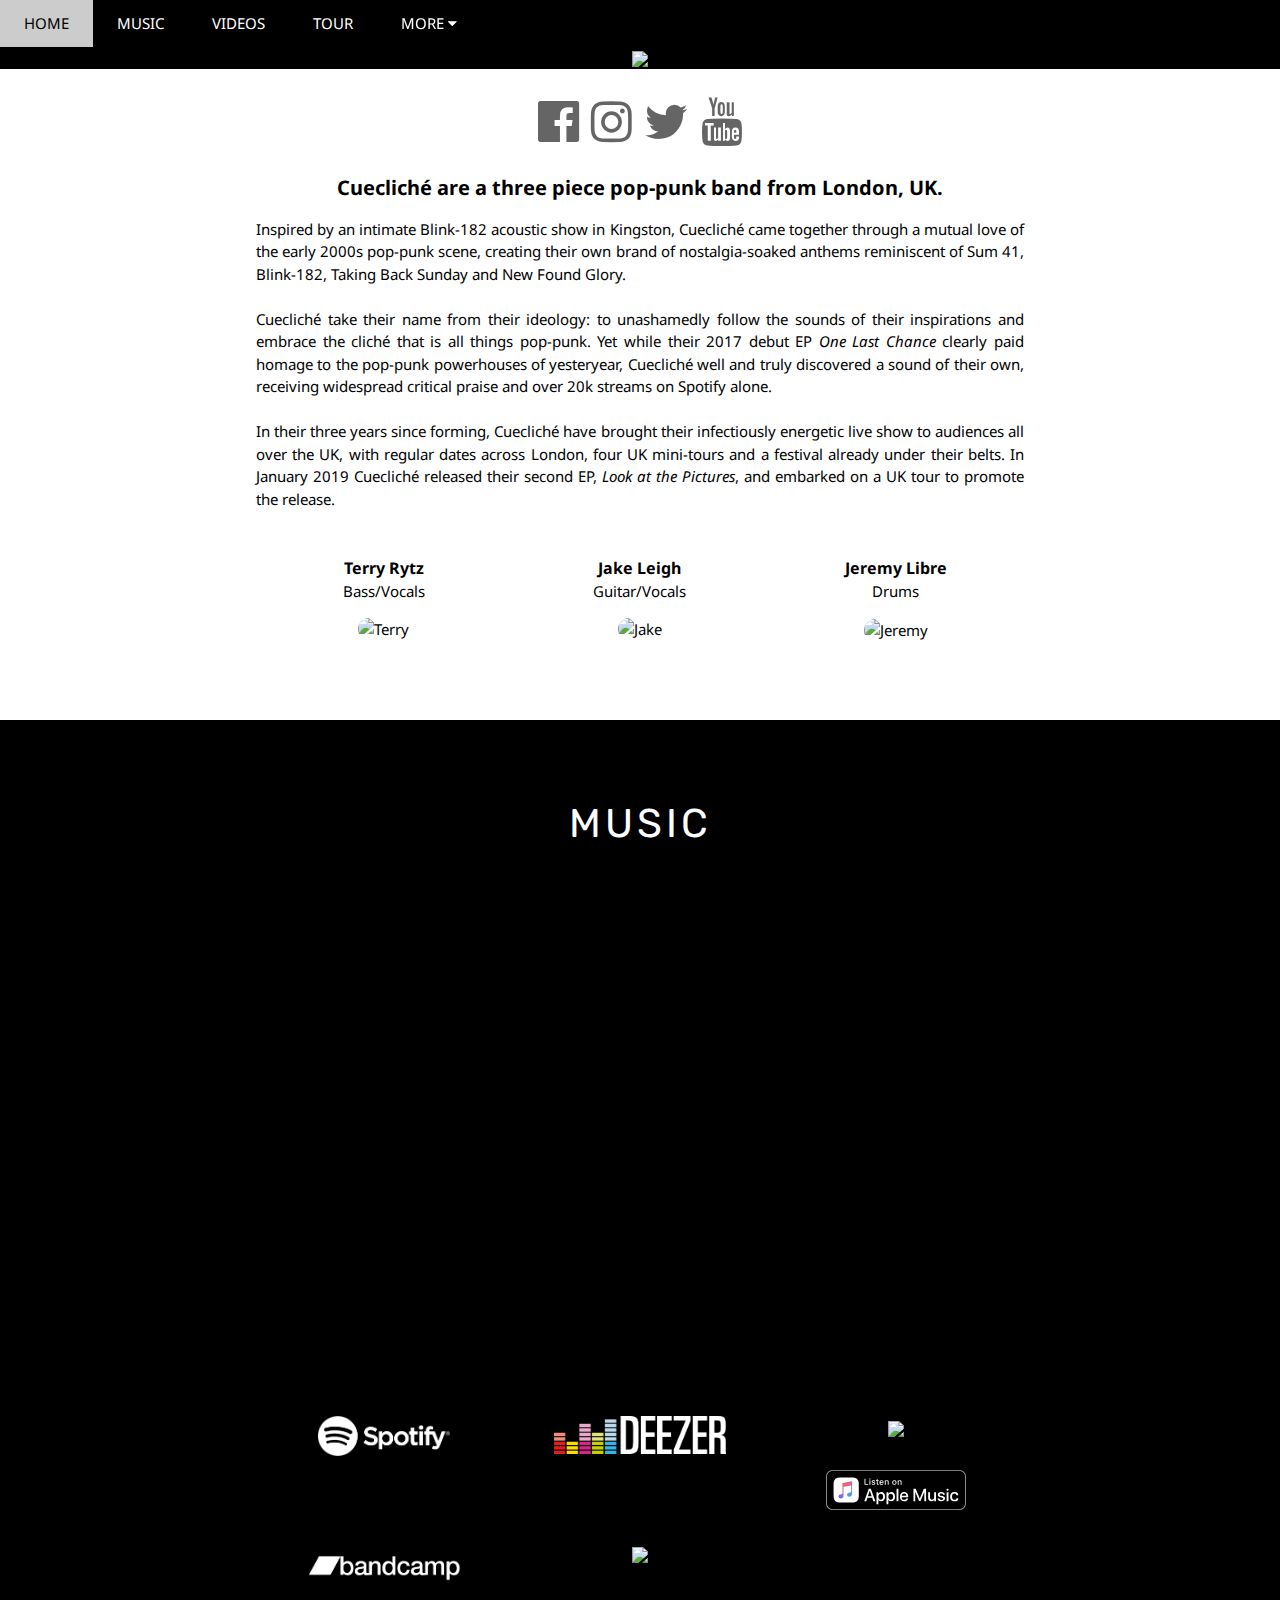
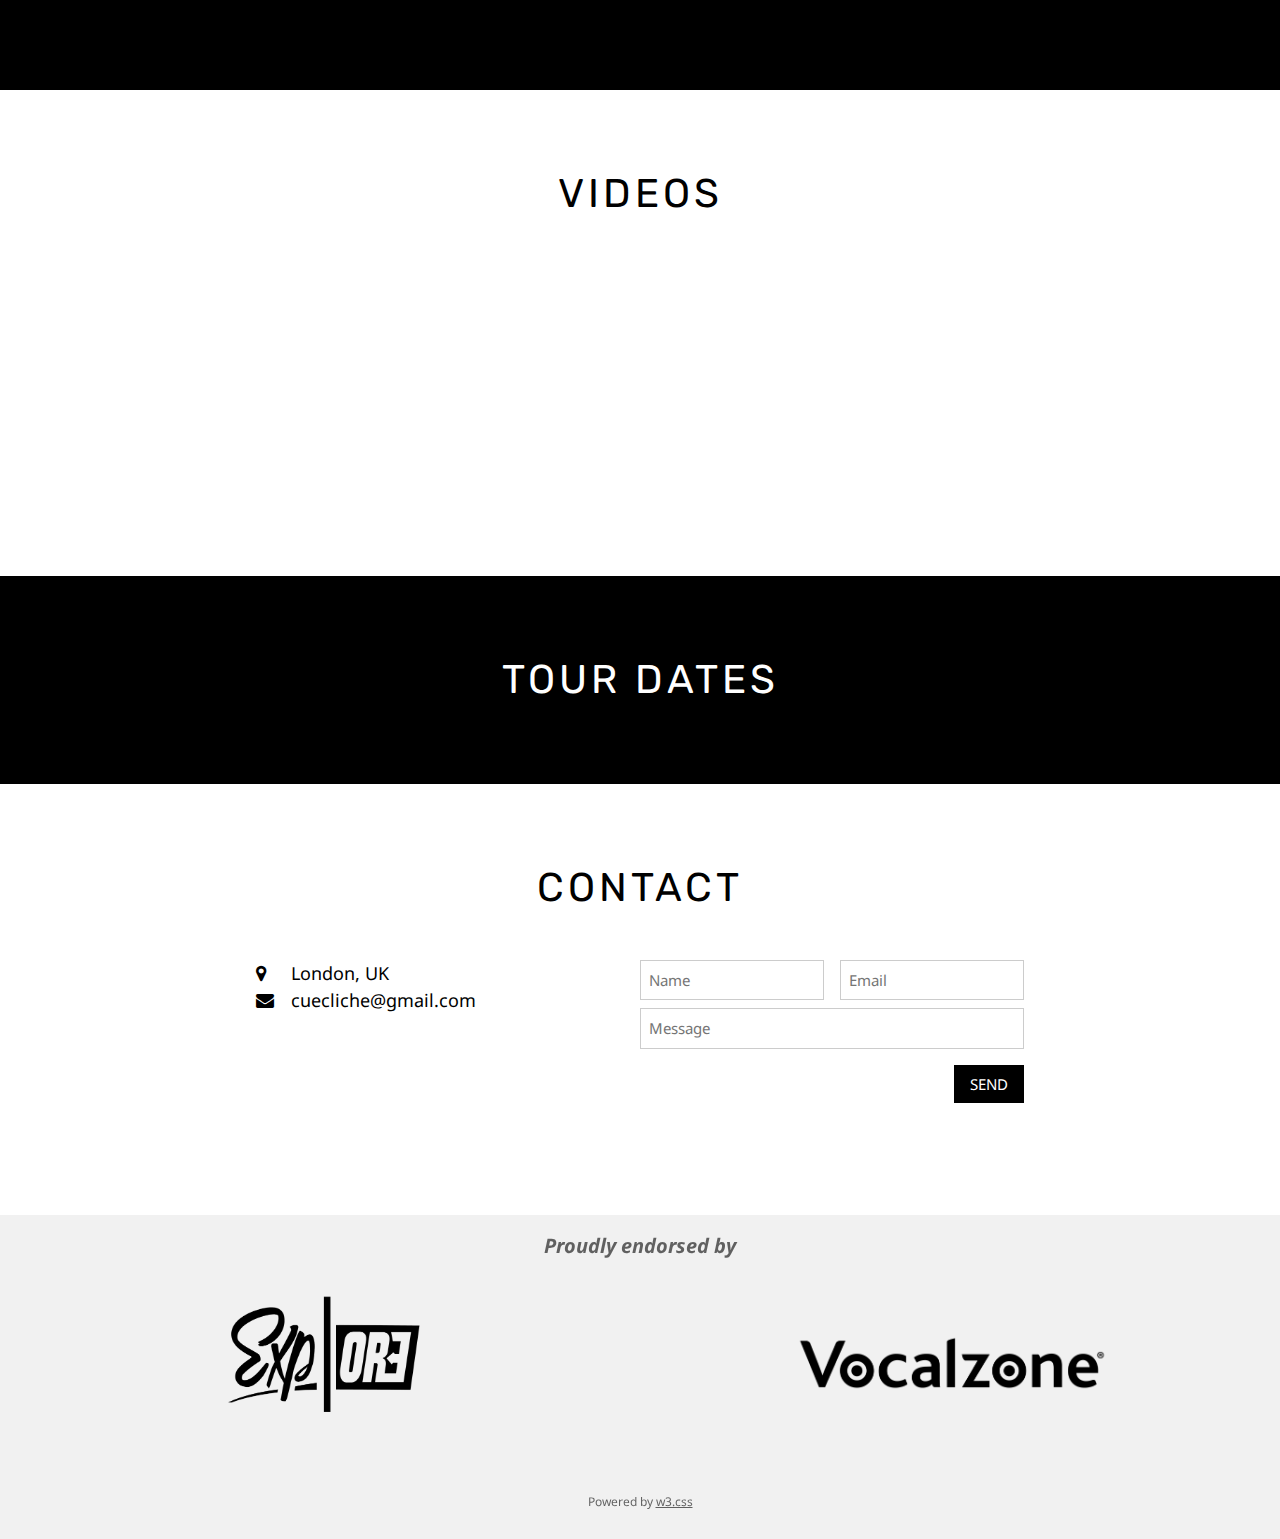
==== index.html @ feea6cf9 "Add files via upload" ====
<!DOCTYPE html>
<html lang="en">
<title>Cuecliché - Home</title>
<meta charset="UTF-8">
<meta name="viewport" content="width=device-width, initial-scale=1">
<link rel="stylesheet" href="cc3.css">
<link href="https://fonts.googleapis.com/css?family=Pacifico&display=swap" rel="stylesheet">
<link href="https://fonts.googleapis.com/css?family=Noto+Sans&display=swap" rel="stylesheet">
<link rel="stylesheet" href="https://cdnjs.cloudflare.com/ajax/libs/font-awesome/4.7.0/css/font-awesome.min.css">
<link href="https://fonts.googleapis.com/css?family=Arimo|Rubik&display=swap" rel="stylesheet">
<style>
body {font-family: "Noto Sans", sans-serif}
h2 {font-family: "Rubik", sans-serif; font-size: 40px}
.mySlides {display: none}
</style>
<body>

<!-- Navbar -->
<div class="w3-top">
  <div class="w3-bar w3-black w3-card">
    <a class="w3-bar-item w3-button w3-padding-large w3-hide-medium w3-hide-large w3-right" href="javascript:void(0)" onclick="myFunction()" title="Toggle Navigation Menu"><i class="fa fa-bars"></i></a>
    <a href="#" class="w3-bar-item w3-button w3-padding-large">HOME</a>
    <a href="#music" class="w3-bar-item w3-button w3-padding-large w3-hide-small">MUSIC</a>
    <a href="#videos" class="w3-bar-item w3-button w3-padding-large w3-hide-small">VIDEOS</a>
        <a href="#tour" class="w3-bar-item w3-button w3-padding-large w3-hide-small">TOUR</a>
    <div class="w3-dropdown-hover w3-hide-small">
      <button class="w3-padding-large w3-button" title="More">MORE <i class="fa fa-caret-down"></i></button>
      <div class="w3-dropdown-content w3-bar-block w3-card-4">
        <a href="https://cueclichemerchandise.bigcartel.com/" class="w3-bar-item w3-button" target="_blank">MERCH</a>
        <a href="#contact" class="w3-bar-item w3-button">CONTACT</a>
        <a href="#" class="w3-bar-item w3-button">EPK (COMING SOON)</a>
      </div>
    </div>
    <!--<a href="javascript:void(0)" class="w3-padding-large w3-hover-red w3-hide-small w3-right"><i class="fa fa-search"></i></a>-->

  </div>
</div>

<!-- Navbar on small screens (remove the onclick attribute if you want the navbar to always show on top of the content when clicking on the links) -->
<div id="navDemo" class="w3-bar-block w3-black w3-hide w3-hide-large w3-hide-medium w3-top" style="margin-top:46px">
  <a href="#music" class="w3-bar-item w3-button w3-padding-large" onclick="myFunction()">MUSIC</a>
  <a href="#videos" class="w3-bar-item w3-button w3-padding-large" onclick="myFunction()">VIDEOS</a>
    <a href="#tour" class="w3-bar-item w3-button w3-padding-large" onclick="myFunction()">TOUR</a>
  <a href="https://cueclichemerchandise.bigcartel.com/" class="w3-bar-item w3-button w3-padding-large" onclick="myFunction()" target="_blank">MERCH</a>
  <a href="#contact" class="w3-bar-item w3-button w3-padding-large" onclick="myFunction()">CONTACT</a>
  <a href="#contact" class="w3-bar-item w3-button w3-padding-large" onclick="myFunction()">EPK (COMING SOON)</a>
</div>

<!-- Page content -->
<div class="w3-content" style="max-width:2000px;margin-top:46px">

  <!-- Automatic Slideshow Images -->
  <div class="mySlides w3-display-container w3-center w3-black">
    <img src="img/6_resize.jpg" style="width:80%">
    <div class="w3-display-bottommiddle w3-container w3-text-white w3-padding-32">
      <img src="img/full-logo.png">
    </div>
  </div>
  <div class="mySlides w3-display-container w3-center w3-black">
    <img src="img/71.jpg" style="width:80%">
    <div class="w3-display-bottommiddle w3-container w3-text-white w3-padding-32">
      <img src="img/full-logo.png">
    </div>
  </div>
  <div class="mySlides w3-display-container w3-center w3-black">
    <img src="img/61.jpg" style="width:80%">
    <div class="w3-display-bottommiddle w3-container w3-text-white w3-padding-32">
      <img src="img/full-logo.png">
    </div>
  </div>
  <div class="mySlides w3-display-container w3-center w3-black">
    <img src="img/62.jpg" style="width:80%">
    <div class="w3-display-bottommiddle w3-container w3-text-white w3-padding-32">
      <img src="img/full-logo.png">
    </div>
  </div>
  <div class="mySlides w3-display-container w3-center w3-black">
    <img src="img/57.jpg" style="width:80%">
    <div class="w3-display-bottommiddle w3-container w3-text-white w3-padding-32">
      <img src="img/full-logo.png">
    </div>
    </div>
  <div class="mySlides w3-display-container w3-center w3-black">
    <img src="img/73_resize.jpg" style="width:80%">
    <div class="w3-display-bottommiddle w3-container w3-text-white w3-padding-32">
      <img src="img/full-logo.png">
    </div>


  </div>

  <div class="w3-container w3-padding-16 w3-center w3-opacity w3-xxxlarge">
  <a href="https://www.facebook.com/cueclicheband" target="_blank"><i class="fa fa-facebook-official w3-hover-opacity"></i></a>
  <a href="https://www.instagram.com/cuecliche" target="_blank"><i class="fa fa-instagram w3-hover-opacity"></i></a>
  <a href="https://www.twitter.com/cuecliche" target="_blank"><i class="fa fa-twitter w3-hover-opacity"></i></a>
  <a href="https://www.youtube.com/channel/UCYWS8waaoY0kStsNwc_VDyw" target="_blank"><i class="fa fa-youtube w3-hover-opacity"></i></a>
  </div>


  <!-- The Band Section -->
  <div class="w3-container w3-content w3-center" style="max-width:800px" id="band">

    <strong class="w3-center" style="font-size: 20px">Cuecliché are a three piece pop-punk band from London, UK.</strong><br>
    <p class="w3-justify">Inspired by an intimate Blink-182 acoustic show in Kingston, Cuecliché came together through a mutual love of the early 2000s pop-punk scene, creating their own brand of nostalgia-soaked anthems reminiscent of Sum 41, Blink-182, Taking Back Sunday and New Found Glory.<br><br>
Cuecliché take their name from their ideology: to unashamedly follow the sounds of their inspirations and embrace the cliché that is all things pop-punk. Yet while their 2017 debut EP <i>One Last Chance</i> clearly paid homage to the pop-punk powerhouses of yesteryear, Cuecliché well and truly discovered a sound of their own, receiving widespread critical praise and over 20k streams on Spotify alone.<br><br>
In their three years since forming, Cuecliché have brought their infectiously energetic live show to audiences all over the UK, with regular dates across London, four UK mini-tours and a festival already under their belts.
In January 2019 Cuecliché released their second EP, <i>Look at the Pictures</i>, and embarked on a UK tour to promote the release.</p>
    <div class="w3-row" style="padding-top:16px; padding-bottom:64px">
      <div class="w3-third">
        <p><strong style="font-size: 16px">Terry Rytz</strong><br>Bass/Vocals</p>
        <img src="img/terry.jpg" class="w3-round-xxlarge w3-margin-bottom" alt="Terry" style="width:60%">
      </div>
      <div class="w3-third">
        <p><strong style="font-size: 16px">Jake Leigh</strong><br>Guitar/Vocals</p>
        <img src="img/jake.jpg" class="w3-round-xxlarge w3-margin-bottom" alt="Jake" style="width:60%">
      </div>
      <div class="w3-third">
        <p><strong style="font-size: 16px">Jeremy Libre<br></strong>Drums</p>
        <img src="img/jeremy.jpg" class="w3-round-xxlarge" alt="Jeremy" style="width:60%">
      </div>
    </div>
  </div>

  <!-- Music Section -->
  <div class="w3-black" id="music">
    <div class="w3-container w3-content w3-padding-64 w3-center" style="max-width:800px">
      <h2 class="w3-wide">MUSIC</h2>
      <div class="w3-padding-32">
        <iframe width="100%" height="450" scrolling="no" frameborder="no" allow="autoplay" src="https://w.soundcloud.com/player/?url=https%3A//api.soundcloud.com/users/275126935&color=%232f2d2d&auto_play=false&hide_related=false&show_comments=true&show_user=true&show_reposts=false&show_teaser=true"></iframe>
      </div>

      <div class="w3-row w3-padding-16">

      <div class="w3-third w3-padding-16">
    <i class="w3-hover-opacity">
      <a href="https://open.spotify.com/artist/26hKQfHV0bWL7miLkU6A5g?si=lZvlH_gGTeqmmYnHn6xZvw" target="_blank">
        <img src="img/Spotify_Logo_CMYK_White.png" style="height:40px"></a></i>
      </div>
        <div class="w3-third w3-padding-16">
      <i class="w3-hover-opacity">
        <a href="https://www.deezer.com/en/artist/12102560?utm_source=deezer&utm_content=artist-12102560&utm_term=1516366382_1493911754&utm_medium=web" target="_blank">
          <img src="img/DZ_Logo_CMYK_W.png" style="height:38px"></a></i>
        </div>
        <div class="w3-third w3-padding-16">
      <i class="w3-hover-opacity">
        <a href="https://tidal.com/browse/artist/8593951" target="_blank"><img src="img/tidal3.png" style="height:40px"></a></i>
        </div>
        <div class="w3-third w3-padding-16">
      <i class="w3-hover-opacity">
        <a href="https://itunes.apple.com/gb/artist/cuecliche/1214516923" target="_blank"><img src="img/US-UK_Apple_Music_Badge_RGB.svg" style="height:40px"></a></i>
        </div>
        <div class="w3-third w3-padding-16">
      <i class="w3-hover-opacity">
        <a href="https://cuecliche.bandcamp.com/" target="_blank"><img src="img/bandcamp-logotype-light-512.png" style="height:52px"></a></i>
        </div>
        <div class="w3-third w3-padding-16">
      <i class="w3-hover-opacity">
        <a href="https://www.amazon.com/Look-at-Pictures-Cuecliche/dp/B07KDHFSZR/" target="_blank"><img src="img/Amazon_Music_W.png" style="height:40px"></a></i>
        </div>

      </div>
  </div>
</div>

  <!-- Videos Section -->
  <div class="w3-white" id="videos">
    <div class="w3-container w3-content w3-padding-32 w3-center" style="max-width:800px">
      <h2 class="w3-wide w3-padding-32">VIDEOS</h2>
      <div class="w3-row" style="padding-bottom: 32px">
        <div class="w3-half">
      <iframe width="290" height="240" src="https://www.youtube.com/embed/q0HM8zO4nIw?start=10" frameborder="0" allow="accelerometer; autoplay; encrypted-media; gyroscope; picture-in-picture" allowfullscreen></iframe>
        </div>
        <div class="w3-half">
      <iframe width="290" height="240" src="https://www.youtube.com/embed/cT6Wt5C4hUc?start=10" frameborder="0" allow="accelerometer; autoplay; encrypted-media; gyroscope; picture-in-picture" allowfullscreen></iframe>
        </div>
      </div>
  </div>
</div>

  <!-- Tour Section -->
  <div class="w3-black" id="tour">
    <div class="w3-container w3-content w3-padding-32" style="max-width:800px">
      <h2 class="w3-wide w3-center w3-padding-32">TOUR DATES</h2>
      <script charset="utf-8" src="https://widget.bandsintown.com/main.min.js"></script><a class="bit-widget-initializer" data-artist-name="cuecliche" data-display-local-dates="false" data-display-past-dates="false" data-auto-style="false" data-text-color="#FFFFFF" data-link-color="#26908c" data-background-color="rgba(0,0,0,0)" data-display-limit="15" data-link-text-color="#d9d1d1" data-display-lineup="true" data-display-play-my-city="false" data-separator-color="rgba(124,124,124,0.25)"></a>
    </div>
  </div>


  <!-- The Contact Section -->
  <div class="w3-container w3-content w3-padding-64" style="max-width:800px" id="contact">
    <h2 class="w3-wide w3-center">CONTACT</h2>
    <div class="w3-row w3-padding-32">
      <div class="w3-col m6 w3-large w3-margin-bottom">
        <i class="fa fa-map-marker" style="width:30px"></i> London, UK<br>
        <i class="fa fa-envelope" style="width:30px"> </i> cuecliche@gmail.com<br>
      </div>
      <div class="w3-col m6">
        <form method="POST" action="https://formspree.io/cuecliche@gmail.com" />
          <div class="w3-row-padding" style="margin:0 -16px 8px -16px">
            <div class="w3-half">
              <input class="w3-input w3-border" type="text" placeholder="Name" required name="Name">
            </div>
            <div class="w3-half">
              <input class="w3-input w3-border" type="text" placeholder="Email" required name="Email">
            </div>
          </div>
          <input class="w3-input w3-border" type="text" placeholder="Message" required name="Message">
          <button class="w3-button w3-black w3-section w3-right" type="submit">SEND</button>
        </form>
      </div>
    </div>
  </div>





<!-- End Page Content -->
</div>

<!-- Footer -->
<footer class="w3-container w3-padding-16 w3-center w3-light-grey w3-large">
  <strong class="w3-center w3-padding-16 w3-opacity" style="font-size:20px"><i>Proudly endorsed by</i></strong>
  <div class="w3-row w3-padding-32">
    <div class="w3-half">
      <a href="https://exploreapparel.net/team/" target="_blank"><img src="img/TRNSFORM_EXPLORE_LOGO.png" class="w3-margin-bottom w3-hover-opacity" alt="Explore Apparel" style="width:40%"></a>
    </div>
    <div class="w3-half">
      <a href="https://www.vocalzone.com/support_artist/cuecliche/" target="_blank"><img src="img/vocalzone.png" class="w3-margin-bottom w3-hover-opacity" alt="Vocalzone" style="width:55%"></a>
    </div>
  </div>

  <p class="w3-small w3-opacity">Powered by <a href="https://www.w3schools.com/w3css/default.asp" target="_blank">w3.css</a></p>
</footer>

<script>
// Automatic Slideshow
var myIndex = 0;
carousel();

function carousel() {
  var i;
  var x = document.getElementsByClassName("mySlides");
  for (i = 0; i < x.length; i++) {
    x[i].style.display = "none";
  }
  myIndex++;
  if (myIndex > x.length) {myIndex = 1}
  x[myIndex-1].style.display = "block";
  setTimeout(carousel, 10000);
}

// Used to toggle the menu on small screens when clicking on the menu button
function myFunction() {
  var x = document.getElementById("navDemo");
  if (x.className.indexOf("w3-show") == -1) {
    x.className += " w3-show";
  } else {
    x.className = x.className.replace(" w3-show", "");
  }
}

// When the user clicks anywhere outside of the modal, close it
var modal = document.getElementById('ticketModal');
window.onclick = function(event) {
  if (event.target == modal) {
    modal.style.display = "none";
  }
}
</script>

</body>
</html>
---- cc3.css ----
/* Based on W3.CSS 4.13 June 2019 by Jan Egil and Borge Refsnes */
html{box-sizing:border-box}*,*:before,*:after{box-sizing:inherit}
/* Extract from normalize.css by Nicolas Gallagher and Jonathan Neal git.io/normalize */
html{-ms-text-size-adjust:100%;-webkit-text-size-adjust:100%}body{margin:0}
article,aside,details,figcaption,figure,footer,header,main,menu,nav,section{display:block}summary{display:list-item}
audio,canvas,progress,video{display:inline-block}progress{vertical-align:baseline}
audio:not([controls]){display:none;height:0}[hidden],template{display:none}
a{background-color:transparent}a:active,a:hover{outline-width:0}
abbr[title]{border-bottom:none;text-decoration:underline;text-decoration:underline dotted}
b,strong{font-weight:bolder}dfn{font-style:italic}mark{background:#ff0;color:#000}
small{font-size:80%}sub,sup{font-size:75%;line-height:0;position:relative;vertical-align:baseline}
sub{bottom:-0.25em}sup{top:-0.5em}figure{margin:1em 40px}img{border-style:none}
code,kbd,pre,samp{font-family:monospace,monospace;font-size:1em}hr{box-sizing:content-box;height:0;overflow:visible}
button,input,select,textarea,optgroup{font:inherit;margin:0}optgroup{font-weight:bold}
button,input{overflow:visible}button,select{text-transform:none}
button,[type=button],[type=reset],[type=submit]{-webkit-appearance:button}
button::-moz-focus-inner,[type=button]::-moz-focus-inner,[type=reset]::-moz-focus-inner,[type=submit]::-moz-focus-inner{border-style:none;padding:0}
button:-moz-focusring,[type=button]:-moz-focusring,[type=reset]:-moz-focusring,[type=submit]:-moz-focusring{outline:1px dotted ButtonText}
fieldset{border:1px solid #c0c0c0;margin:0 2px;padding:.35em .625em .75em}
legend{color:inherit;display:table;max-width:100%;padding:0;white-space:normal}textarea{overflow:auto}
[type=checkbox],[type=radio]{padding:0}
[type=number]::-webkit-inner-spin-button,[type=number]::-webkit-outer-spin-button{height:auto}
[type=search]{-webkit-appearance:textfield;outline-offset:-2px}
[type=search]::-webkit-search-decoration{-webkit-appearance:none}
::-webkit-file-upload-button{-webkit-appearance:button;font:inherit}
/* End extract */
html,body{font-family:Verdana,sans-serif;font-size:15px;line-height:1.5}html{overflow-x:hidden}
h1{font-size:36px}h2{font-size:30px}h3{font-size:24px}h4{font-size:20px}h5{font-size:18px}h6{font-size:16px}.w3-serif{font-family:serif}
h1,h2,h3,h4,h5,h6{font-weight:400;margin:10px 0}.w3-wide{letter-spacing:4px}
hr{border:0;border-top:1px solid #eee;margin:20px 0}
.w3-image{max-width:100%;height:auto}img{vertical-align:middle}a{color:inherit}
.w3-table,.w3-table-all{border-collapse:collapse;border-spacing:0;width:100%;display:table}.w3-table-all{border:1px solid #ccc}
.w3-bordered tr,.w3-table-all tr{border-bottom:1px solid #ddd}.w3-striped tbody tr:nth-child(even){background-color:#f1f1f1}
.w3-table-all tr:nth-child(odd){background-color:#fff}.w3-table-all tr:nth-child(even){background-color:#f1f1f1}
.w3-hoverable tbody tr:hover,.w3-ul.w3-hoverable li:hover{background-color:#ccc}.w3-centered tr th,.w3-centered tr td{text-align:center}
.w3-table td,.w3-table th,.w3-table-all td,.w3-table-all th{padding:8px 8px;display:table-cell;text-align:left;vertical-align:top}
.w3-table th:first-child,.w3-table td:first-child,.w3-table-all th:first-child,.w3-table-all td:first-child{padding-left:16px}
.w3-btn,.w3-button{border:none;display:inline-block;padding:8px 16px;vertical-align:middle;overflow:hidden;text-decoration:none;color:inherit;background-color:inherit;text-align:center;cursor:pointer;white-space:nowrap}
.w3-btn:hover{box-shadow:0 8px 16px 0 rgba(0,0,0,0.2),0 6px 20px 0 rgba(0,0,0,0.19)}
.w3-btn,.w3-button{-webkit-touch-callout:none;-webkit-user-select:none;-khtml-user-select:none;-moz-user-select:none;-ms-user-select:none;user-select:none}
.w3-disabled,.w3-btn:disabled,.w3-button:disabled{cursor:not-allowed;opacity:0.3}.w3-disabled *,:disabled *{pointer-events:none}
.w3-btn.w3-disabled:hover,.w3-btn:disabled:hover{box-shadow:none}
.w3-badge,.w3-tag{background-color:#000;color:#fff;display:inline-block;padding-left:8px;padding-right:8px;text-align:center}.w3-badge{border-radius:50%}
.w3-ul{list-style-type:none;padding:0;margin:0}.w3-ul li{padding:8px 16px;border-bottom:1px solid #ddd}.w3-ul li:last-child{border-bottom:none}
.w3-tooltip,.w3-display-container{position:relative}.w3-tooltip .w3-text{display:none}.w3-tooltip:hover .w3-text{display:inline-block}
.w3-ripple:active{opacity:0.5}.w3-ripple{transition:opacity 0s}
.w3-input{padding:8px;display:block;border:none;border-bottom:1px solid #ccc;width:100%}
.w3-select{padding:9px 0;width:100%;border:none;border-bottom:1px solid #ccc}
.w3-dropdown-click,.w3-dropdown-hover{position:relative;display:inline-block;cursor:pointer}
.w3-dropdown-hover:hover .w3-dropdown-content{display:block}
.w3-dropdown-hover:first-child,.w3-dropdown-click:hover{background-color:#ccc;color:#000}
.w3-dropdown-hover:hover > .w3-button:first-child,.w3-dropdown-click:hover > .w3-button:first-child{background-color:#ccc;color:#000}
.w3-dropdown-content{cursor:auto;color:#000;background-color:#fff;display:none;position:absolute;min-width:160px;margin:0;padding:0;z-index:1}
.w3-check,.w3-radio{width:24px;height:24px;position:relative;top:6px}
.w3-sidebar{height:100%;width:200px;background-color:#fff;position:fixed!important;z-index:1;overflow:auto}
.w3-bar-block .w3-dropdown-hover,.w3-bar-block .w3-dropdown-click{width:100%}
.w3-bar-block .w3-dropdown-hover .w3-dropdown-content,.w3-bar-block .w3-dropdown-click .w3-dropdown-content{min-width:100%}
.w3-bar-block .w3-dropdown-hover .w3-button,.w3-bar-block .w3-dropdown-click .w3-button{width:100%;text-align:left;padding:8px 16px}
.w3-main,#main{transition:margin-left .4s}
.w3-modal{z-index:3;display:none;padding-top:100px;position:fixed;left:0;top:0;width:100%;height:100%;overflow:auto;background-color:rgb(0,0,0);background-color:rgba(0,0,0,0.4)}
.w3-modal-content{margin:auto;background-color:#fff;position:relative;padding:0;outline:0;width:600px}
.w3-bar{width:100%;overflow:hidden}.w3-center .w3-bar{display:inline-block;width:auto}
.w3-bar .w3-bar-item{padding:8px 16px;float:left;width:auto;border:none;display:block;outline:0}
.w3-bar .w3-dropdown-hover,.w3-bar .w3-dropdown-click{position:static;float:left}
.w3-bar .w3-button{white-space:normal}
.w3-bar-block .w3-bar-item{width:100%;display:block;padding:8px 16px;text-align:left;border:none;white-space:normal;float:none;outline:0}
.w3-bar-block.w3-center .w3-bar-item{text-align:center}.w3-block{display:block;width:100%}
.w3-responsive{display:block;overflow-x:auto}
.w3-container:after,.w3-container:before,.w3-panel:after,.w3-panel:before,.w3-row:after,.w3-row:before,.w3-row-padding:after,.w3-row-padding:before,
.w3-cell-row:before,.w3-cell-row:after,.w3-clear:after,.w3-clear:before,.w3-bar:before,.w3-bar:after{content:"";display:table;clear:both}
.w3-col,.w3-half,.w3-third,.w3-twothird,.w3-threequarter,.w3-quarter,.w3-fifth{float:left;width:100%}
.w3-col.s1{width:8.33333%}.w3-col.s2{width:16.66666%}.w3-col.s3{width:24.99999%}.w3-col.s4{width:33.33333%}
.w3-col.s5{width:41.66666%}.w3-col.s6{width:49.99999%}.w3-col.s7{width:58.33333%}.w3-col.s8{width:66.66666%}
.w3-col.s9{width:74.99999%}.w3-col.s10{width:83.33333%}.w3-col.s11{width:91.66666%}.w3-col.s12{width:99.99999%}
@media (min-width:601px){.w3-col.m1{width:8.33333%}.w3-col.m2{width:16.66666%}.w3-col.m3,.w3-quarter{width:24.99999%}.w3-col.m4,.w3-third{width:33.33333%},.w3-fifth{width:19.9999%}
.w3-col.m5{width:41.66666%}.w3-col.m6,.w3-half{width:49.99999%}.w3-col.m7{width:58.33333%}.w3-col.m8,.w3-twothird{width:66.66666%}
.w3-col.m9,.w3-threequarter{width:74.99999%}.w3-col.m10{width:83.33333%}.w3-col.m11{width:91.66666%}.w3-col.m12{width:99.99999%}}
@media (min-width:993px){.w3-col.l1{width:8.33333%}.w3-col.l2{width:16.66666%}.w3-col.l3{width:24.99999%}.w3-col.l4{width:33.33333%}
.w3-col.l5{width:41.66666%}.w3-col.l6{width:49.99999%}.w3-col.l7{width:58.33333%}.w3-col.l8{width:66.66666%}
.w3-col.l9{width:74.99999%}.w3-col.l10{width:83.33333%}.w3-col.l11{width:91.66666%}.w3-col.l12{width:99.99999%}}
.w3-rest{overflow:hidden}.w3-stretch{margin-left:-16px;margin-right:-16px}
.w3-content,.w3-auto{margin-left:auto;margin-right:auto}.w3-content{max-width:980px}.w3-auto{max-width:1140px}
.w3-cell-row{display:table;width:100%}.w3-cell{display:table-cell}
.w3-cell-top{vertical-align:top}.w3-cell-middle{vertical-align:middle}.w3-cell-bottom{vertical-align:bottom}
.w3-hide{display:none!important}.w3-show-block,.w3-show{display:block!important}.w3-show-inline-block{display:inline-block!important}
@media (max-width:1205px){.w3-auto{max-width:95%}}
@media (max-width:600px){.w3-modal-content{margin:0 10px;width:auto!important}.w3-modal{padding-top:30px}
.w3-dropdown-hover.w3-mobile .w3-dropdown-content,.w3-dropdown-click.w3-mobile .w3-dropdown-content{position:relative}
.w3-hide-small{display:none!important}.w3-mobile{display:block;width:100%!important}.w3-bar-item.w3-mobile,.w3-dropdown-hover.w3-mobile,.w3-dropdown-click.w3-mobile{text-align:center}
.w3-dropdown-hover.w3-mobile,.w3-dropdown-hover.w3-mobile .w3-btn,.w3-dropdown-hover.w3-mobile .w3-button,.w3-dropdown-click.w3-mobile,.w3-dropdown-click.w3-mobile .w3-btn,.w3-dropdown-click.w3-mobile .w3-button{width:100%}}
@media (max-width:768px){.w3-modal-content{width:500px}.w3-modal{padding-top:50px}}
@media (min-width:993px){.w3-modal-content{width:900px}.w3-hide-large{display:none!important}.w3-sidebar.w3-collapse{display:block!important}}
@media (max-width:992px) and (min-width:601px){.w3-hide-medium{display:none!important}}
@media (max-width:992px){.w3-sidebar.w3-collapse{display:none}.w3-main{margin-left:0!important;margin-right:0!important}.w3-auto{max-width:100%}}
.w3-top,.w3-bottom{position:fixed;width:100%;z-index:1}.w3-top{top:0}.w3-bottom{bottom:0}
.w3-overlay{position:fixed;display:none;width:100%;height:100%;top:0;left:0;right:0;bottom:0;background-color:rgba(0,0,0,0.5);z-index:2}
.w3-display-topleft{position:absolute;left:0;top:0}.w3-display-topright{position:absolute;right:0;top:0}
.w3-display-bottomleft{position:absolute;left:0;bottom:0}.w3-display-bottomright{position:absolute;right:0;bottom:0}
.w3-display-middle{position:absolute;top:50%;left:50%;transform:translate(-50%,-50%);-ms-transform:translate(-50%,-50%)}
.w3-display-left{position:absolute;top:50%;left:0%;transform:translate(0%,-50%);-ms-transform:translate(-0%,-50%)}
.w3-display-right{position:absolute;top:50%;right:0%;transform:translate(0%,-50%);-ms-transform:translate(0%,-50%)}
.w3-display-topmiddle{position:absolute;left:50%;top:0;transform:translate(-50%,0%);-ms-transform:translate(-50%,0%)}
.w3-display-bottommiddle{position:absolute;left:50%;bottom:0;transform:translate(-50%,0%);-ms-transform:translate(-50%,0%)}
.w3-display-container:hover .w3-display-hover{display:block}.w3-display-container:hover span.w3-display-hover{display:inline-block}.w3-display-hover{display:none}
.w3-display-position{position:absolute}
.w3-circle{border-radius:50%}
.w3-round-small{border-radius:2px}.w3-round,.w3-round-medium{border-radius:4px}.w3-round-large{border-radius:8px}.w3-round-xlarge{border-radius:16px}.w3-round-xxlarge{border-radius:64px}
.w3-row-padding,.w3-row-padding>.w3-half,.w3-row-padding>.w3-third,.w3-row-padding>.w3-twothird,.w3-row-padding>.w3-threequarter,.w3-row-padding>.w3-quarter,.w3-row-padding>.w3-fifth,.w3-row-padding>.w3-col{padding:0 8px}
.w3-container,.w3-panel{padding:0.01em 16px}.w3-panel{margin-top:16px;margin-bottom:16px}
.w3-code,.w3-codespan{font-family:Consolas,"courier new";font-size:16px}
.w3-code{width:auto;background-color:#fff;padding:8px 12px;border-left:4px solid #4CAF50;word-wrap:break-word}
.w3-codespan{color:crimson;background-color:#f1f1f1;padding-left:4px;padding-right:4px;font-size:110%}
.w3-card,.w3-card-2{box-shadow:0 2px 5px 0 rgba(0,0,0,0.16),0 2px 10px 0 rgba(0,0,0,0.12)}
.w3-card-4,.w3-hover-shadow:hover{box-shadow:0 4px 10px 0 rgba(0,0,0,0.2),0 4px 20px 0 rgba(0,0,0,0.19)}
.w3-spin{animation:w3-spin 2s infinite linear}@keyframes w3-spin{0%{transform:rotate(0deg)}100%{transform:rotate(359deg)}}
.w3-animate-fading{animation:fading 10s infinite}@keyframes fading{0%{opacity:0}50%{opacity:1}100%{opacity:0}}
.w3-animate-opacity{animation:opac 0.8s}@keyframes opac{from{opacity:0} to{opacity:1}}
.w3-animate-top{position:relative;animation:animatetop 0.4s}@keyframes animatetop{from{top:-300px;opacity:0} to{top:0;opacity:1}}
.w3-animate-left{position:relative;animation:animateleft 0.4s}@keyframes animateleft{from{left:-300px;opacity:0} to{left:0;opacity:1}}
.w3-animate-right{position:relative;animation:animateright 0.4s}@keyframes animateright{from{right:-300px;opacity:0} to{right:0;opacity:1}}
.w3-animate-bottom{position:relative;animation:animatebottom 0.4s}@keyframes animatebottom{from{bottom:-300px;opacity:0} to{bottom:0;opacity:1}}
.w3-animate-zoom {animation:animatezoom 0.6s}@keyframes animatezoom{from{transform:scale(0)} to{transform:scale(1)}}
.w3-animate-input{transition:width 0.4s ease-in-out}.w3-animate-input:focus{width:100%!important}
.w3-opacity,.w3-hover-opacity:hover{opacity:0.60}.w3-opacity-off,.w3-hover-opacity-off:hover{opacity:1}
.w3-opacity-max{opacity:0.25}.w3-opacity-min{opacity:0.75}
.w3-greyscale-max,.w3-grayscale-max,.w3-hover-greyscale:hover,.w3-hover-grayscale:hover{filter:grayscale(100%)}
.w3-greyscale,.w3-grayscale{filter:grayscale(75%)}.w3-greyscale-min,.w3-grayscale-min{filter:grayscale(50%)}
.w3-sepia{filter:sepia(75%)}.w3-sepia-max,.w3-hover-sepia:hover{filter:sepia(100%)}.w3-sepia-min{filter:sepia(50%)}
.w3-tiny{font-size:10px!important}.w3-small{font-size:12px!important}.w3-medium{font-size:15px!important}.w3-large{font-size:18px!important}
.w3-xlarge{font-size:24px!important}.w3-xxlarge{font-size:36px!important}.w3-xxxlarge{font-size:48px!important}.w3-jumbo{font-size:64px!important}
.w3-left-align{text-align:left!important}.w3-right-align{text-align:right!important}.w3-justify{text-align:justify!important}.w3-center{text-align:center!important}
.w3-border-0{border:0!important}.w3-border{border:1px solid #ccc!important}
.w3-border-top{border-top:1px solid #ccc!important}.w3-border-bottom{border-bottom:1px solid #ccc!important}
.w3-border-left{border-left:1px solid #ccc!important}.w3-border-right{border-right:1px solid #ccc!important}
.w3-topbar{border-top:6px solid #ccc!important}.w3-bottombar{border-bottom:6px solid #ccc!important}
.w3-leftbar{border-left:6px solid #ccc!important}.w3-rightbar{border-right:6px solid #ccc!important}
.w3-section,.w3-code{margin-top:16px!important;margin-bottom:16px!important}
.w3-margin{margin:16px!important}.w3-margin-top{margin-top:16px!important}.w3-margin-bottom{margin-bottom:16px!important}
.w3-margin-left{margin-left:16px!important}.w3-margin-right{margin-right:16px!important}
.w3-padding-small{padding:4px 8px!important}.w3-padding{padding:8px 16px!important}.w3-padding-large{padding:12px 24px!important}
.w3-padding-16{padding-top:16px!important;padding-bottom:16px!important}.w3-padding-24{padding-top:24px!important;padding-bottom:24px!important}
.w3-padding-32{padding-top:32px!important;padding-bottom:32px!important}.w3-padding-48{padding-top:48px!important;padding-bottom:48px!important}
.w3-padding-64{padding-top:64px!important;padding-bottom:64px!important}
.w3-left{float:left!important}.w3-right{float:right!important}
.w3-button:hover{color:#000!important;background-color:#ccc!important}
.w3-transparent,.w3-hover-none:hover{background-color:transparent!important}
.w3-hover-none:hover{box-shadow:none!important}
/* Colors */
.w3-amber,.w3-hover-amber:hover{color:#000!important;background-color:#ffc107!important}
.w3-aqua,.w3-hover-aqua:hover{color:#000!important;background-color:#00ffff!important}
.w3-blue,.w3-hover-blue:hover{color:#fff!important;background-color:#2196F3!important}
.w3-light-blue,.w3-hover-light-blue:hover{color:#000!important;background-color:#87CEEB!important}
.w3-brown,.w3-hover-brown:hover{color:#fff!important;background-color:#795548!important}
.w3-cyan,.w3-hover-cyan:hover{color:#000!important;background-color:#00bcd4!important}
.w3-blue-grey,.w3-hover-blue-grey:hover,.w3-blue-gray,.w3-hover-blue-gray:hover{color:#fff!important;background-color:#607d8b!important}
.w3-green,.w3-hover-green:hover{color:#fff!important;background-color:#4CAF50!important}
.w3-light-green,.w3-hover-light-green:hover{color:#000!important;background-color:#8bc34a!important}
.w3-indigo,.w3-hover-indigo:hover{color:#fff!important;background-color:#3f51b5!important}
.w3-khaki,.w3-hover-khaki:hover{color:#000!important;background-color:#f0e68c!important}
.w3-lime,.w3-hover-lime:hover{color:#000!important;background-color:#cddc39!important}
.w3-orange,.w3-hover-orange:hover{color:#000!important;background-color:#ff9800!important}
.w3-deep-orange,.w3-hover-deep-orange:hover{color:#fff!important;background-color:#ff5722!important}
.w3-pink,.w3-hover-pink:hover{color:#fff!important;background-color:#e91e63!important}
.w3-purple,.w3-hover-purple:hover{color:#fff!important;background-color:#9c27b0!important}
.w3-deep-purple,.w3-hover-deep-purple:hover{color:#fff!important;background-color:#673ab7!important}
.w3-red,.w3-hover-red:hover{color:#fff!important;background-color:#f44336!important}
.w3-sand,.w3-hover-sand:hover{color:#000!important;background-color:#fdf5e6!important}
.w3-teal,.w3-hover-teal:hover{color:#fff!important;background-color:#009688!important}
.w3-yellow,.w3-hover-yellow:hover{color:#000!important;background-color:#ffeb3b!important}
.w3-white,.w3-hover-white:hover{color:#000!important;background-color:#fff!important}
.w3-black,.w3-hover-black:hover{color:#fff!important;background-color:#000!important}
.w3-grey,.w3-hover-grey:hover,.w3-gray,.w3-hover-gray:hover{color:#000!important;background-color:#9e9e9e!important}
.w3-light-grey,.w3-hover-light-grey:hover,.w3-light-gray,.w3-hover-light-gray:hover{color:#000!important;background-color:#f1f1f1!important}
.w3-dark-grey,.w3-hover-dark-grey:hover,.w3-dark-gray,.w3-hover-dark-gray:hover{color:#fff!important;background-color:#616161!important}
.w3-pale-red,.w3-hover-pale-red:hover{color:#000!important;background-color:#ffdddd!important}
.w3-pale-green,.w3-hover-pale-green:hover{color:#000!important;background-color:#ddffdd!important}
.w3-pale-yellow,.w3-hover-pale-yellow:hover{color:#000!important;background-color:#ffffcc!important}
.w3-pale-blue,.w3-hover-pale-blue:hover{color:#000!important;background-color:#ddffff!important}
.w3-text-amber,.w3-hover-text-amber:hover{color:#ffc107!important}
.w3-text-aqua,.w3-hover-text-aqua:hover{color:#00ffff!important}
.w3-text-blue,.w3-hover-text-blue:hover{color:#2196F3!important}
.w3-text-light-blue,.w3-hover-text-light-blue:hover{color:#87CEEB!important}
.w3-text-brown,.w3-hover-text-brown:hover{color:#795548!important}
.w3-text-cyan,.w3-hover-text-cyan:hover{color:#00bcd4!important}
.w3-text-blue-grey,.w3-hover-text-blue-grey:hover,.w3-text-blue-gray,.w3-hover-text-blue-gray:hover{color:#607d8b!important}
.w3-text-green,.w3-hover-text-green:hover{color:#4CAF50!important}
.w3-text-light-green,.w3-hover-text-light-green:hover{color:#8bc34a!important}
.w3-text-indigo,.w3-hover-text-indigo:hover{color:#3f51b5!important}
.w3-text-khaki,.w3-hover-text-khaki:hover{color:#b4aa50!important}
.w3-text-lime,.w3-hover-text-lime:hover{color:#cddc39!important}
.w3-text-orange,.w3-hover-text-orange:hover{color:#ff9800!important}
.w3-text-deep-orange,.w3-hover-text-deep-orange:hover{color:#ff5722!important}
.w3-text-pink,.w3-hover-text-pink:hover{color:#e91e63!important}
.w3-text-purple,.w3-hover-text-purple:hover{color:#9c27b0!important}
.w3-text-deep-purple,.w3-hover-text-deep-purple:hover{color:#673ab7!important}
.w3-text-red,.w3-hover-text-red:hover{color:#f44336!important}
.w3-text-sand,.w3-hover-text-sand:hover{color:#fdf5e6!important}
.w3-text-teal,.w3-hover-text-teal:hover{color:#009688!important}
.w3-text-yellow,.w3-hover-text-yellow:hover{color:#d2be0e!important}
.w3-text-white,.w3-hover-text-white:hover{color:#fff!important}
.w3-text-black,.w3-hover-text-black:hover{color:#000!important}
.w3-text-grey,.w3-hover-text-grey:hover,.w3-text-gray,.w3-hover-text-gray:hover{color:#757575!important}
.w3-text-light-grey,.w3-hover-text-light-grey:hover,.w3-text-light-gray,.w3-hover-text-light-gray:hover{color:#f1f1f1!important}
.w3-text-dark-grey,.w3-hover-text-dark-grey:hover,.w3-text-dark-gray,.w3-hover-text-dark-gray:hover{color:#3a3a3a!important}
.w3-border-amber,.w3-hover-border-amber:hover{border-color:#ffc107!important}
.w3-border-aqua,.w3-hover-border-aqua:hover{border-color:#00ffff!important}
.w3-border-blue,.w3-hover-border-blue:hover{border-color:#2196F3!important}
.w3-border-light-blue,.w3-hover-border-light-blue:hover{border-color:#87CEEB!important}
.w3-border-brown,.w3-hover-border-brown:hover{border-color:#795548!important}
.w3-border-cyan,.w3-hover-border-cyan:hover{border-color:#00bcd4!important}
.w3-border-blue-grey,.w3-hover-border-blue-grey:hover,.w3-border-blue-gray,.w3-hover-border-blue-gray:hover{border-color:#607d8b!important}
.w3-border-green,.w3-hover-border-green:hover{border-color:#4CAF50!important}
.w3-border-light-green,.w3-hover-border-light-green:hover{border-color:#8bc34a!important}
.w3-border-indigo,.w3-hover-border-indigo:hover{border-color:#3f51b5!important}
.w3-border-khaki,.w3-hover-border-khaki:hover{border-color:#f0e68c!important}
.w3-border-lime,.w3-hover-border-lime:hover{border-color:#cddc39!important}
.w3-border-orange,.w3-hover-border-orange:hover{border-color:#ff9800!important}
.w3-border-deep-orange,.w3-hover-border-deep-orange:hover{border-color:#ff5722!important}
.w3-border-pink,.w3-hover-border-pink:hover{border-color:#e91e63!important}
.w3-border-purple,.w3-hover-border-purple:hover{border-color:#9c27b0!important}
.w3-border-deep-purple,.w3-hover-border-deep-purple:hover{border-color:#673ab7!important}
.w3-border-red,.w3-hover-border-red:hover{border-color:#f44336!important}
.w3-border-sand,.w3-hover-border-sand:hover{border-color:#fdf5e6!important}
.w3-border-teal,.w3-hover-border-teal:hover{border-color:#009688!important}
.w3-border-yellow,.w3-hover-border-yellow:hover{border-color:#ffeb3b!important}
.w3-border-white,.w3-hover-border-white:hover{border-color:#fff!important}
.w3-border-black,.w3-hover-border-black:hover{border-color:#000!important}
.w3-border-grey,.w3-hover-border-grey:hover,.w3-border-gray,.w3-hover-border-gray:hover{border-color:#9e9e9e!important}
.w3-border-light-grey,.w3-hover-border-light-grey:hover,.w3-border-light-gray,.w3-hover-border-light-gray:hover{border-color:#f1f1f1!important}
.w3-border-dark-grey,.w3-hover-border-dark-grey:hover,.w3-border-dark-gray,.w3-hover-border-dark-gray:hover{border-color:#616161!important}
.w3-border-pale-red,.w3-hover-border-pale-red:hover{border-color:#ffe7e7!important}.w3-border-pale-green,.w3-hover-border-pale-green:hover{border-color:#e7ffe7!important}
.w3-border-pale-yellow,.w3-hover-border-pale-yellow:hover{border-color:#ffffcc!important}.w3-border-pale-blue,.w3-hover-border-pale-blue:hover{border-color:#e7ffff!important}
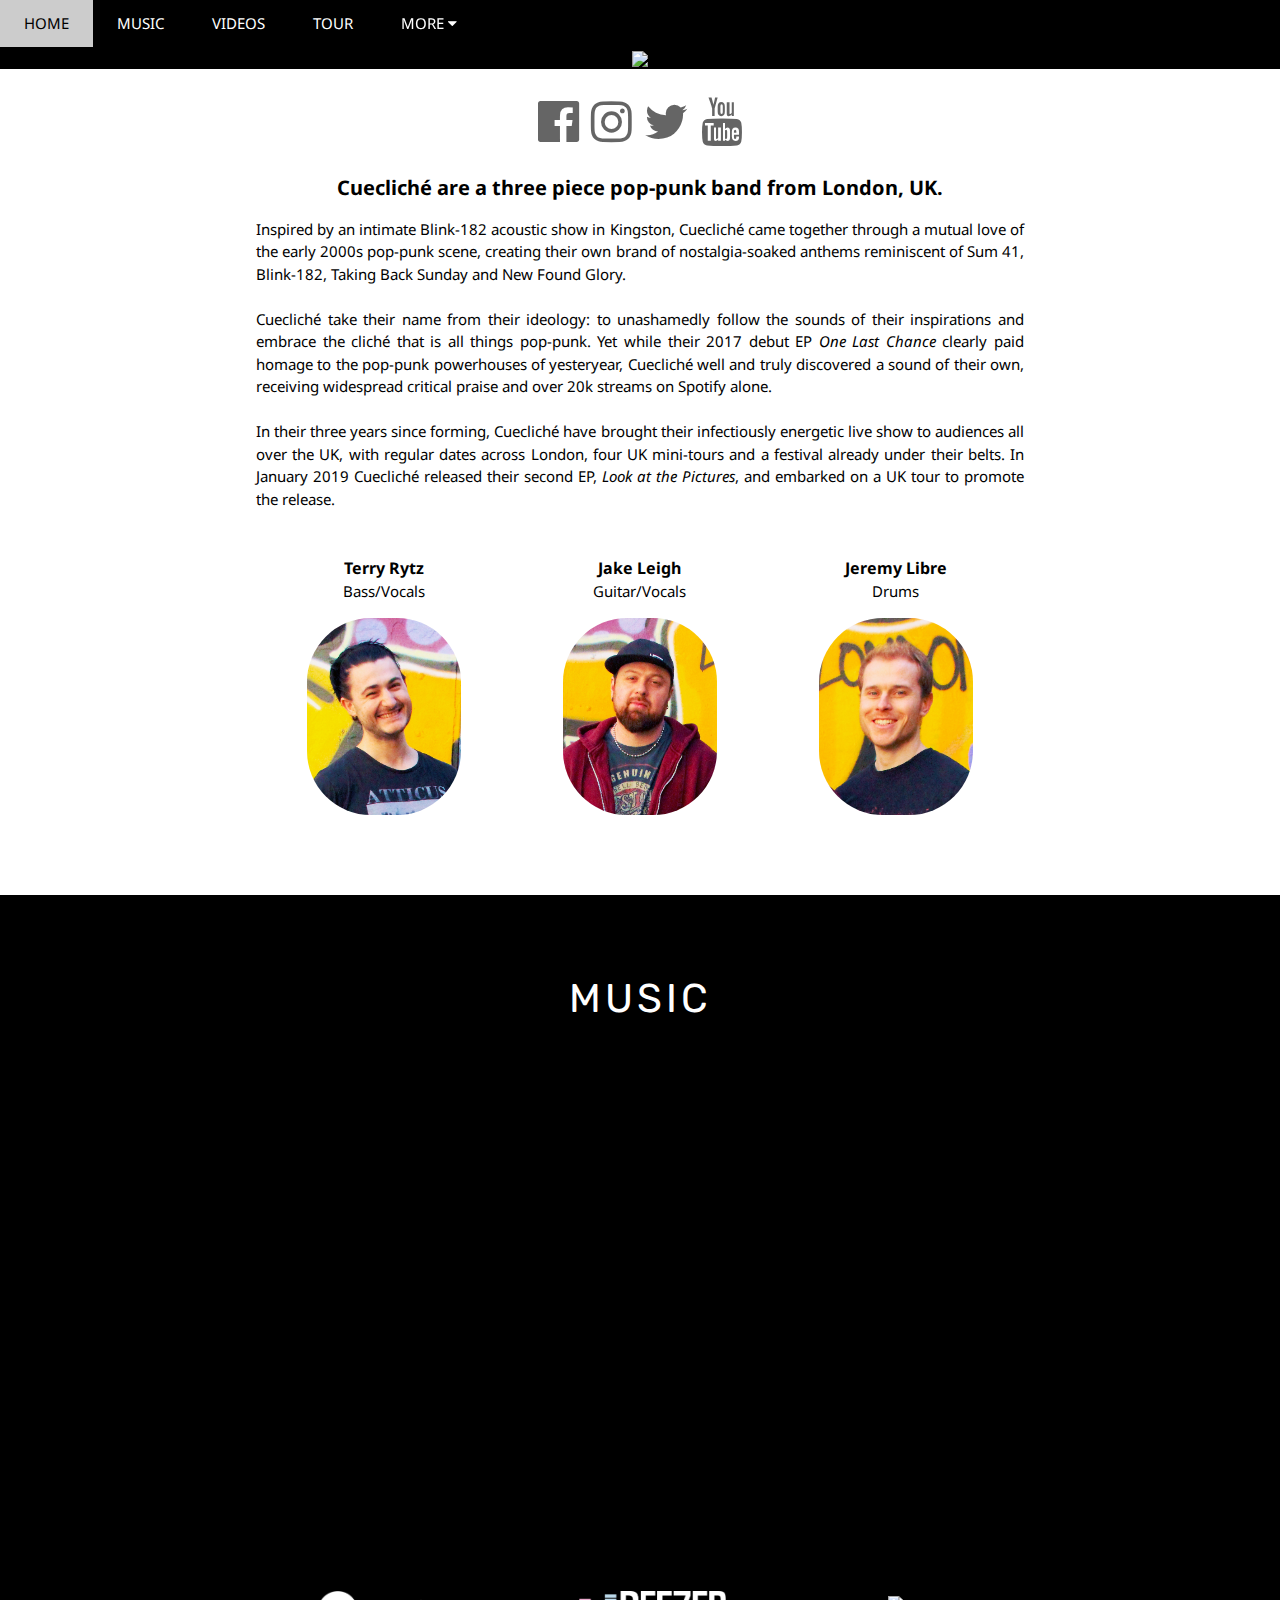
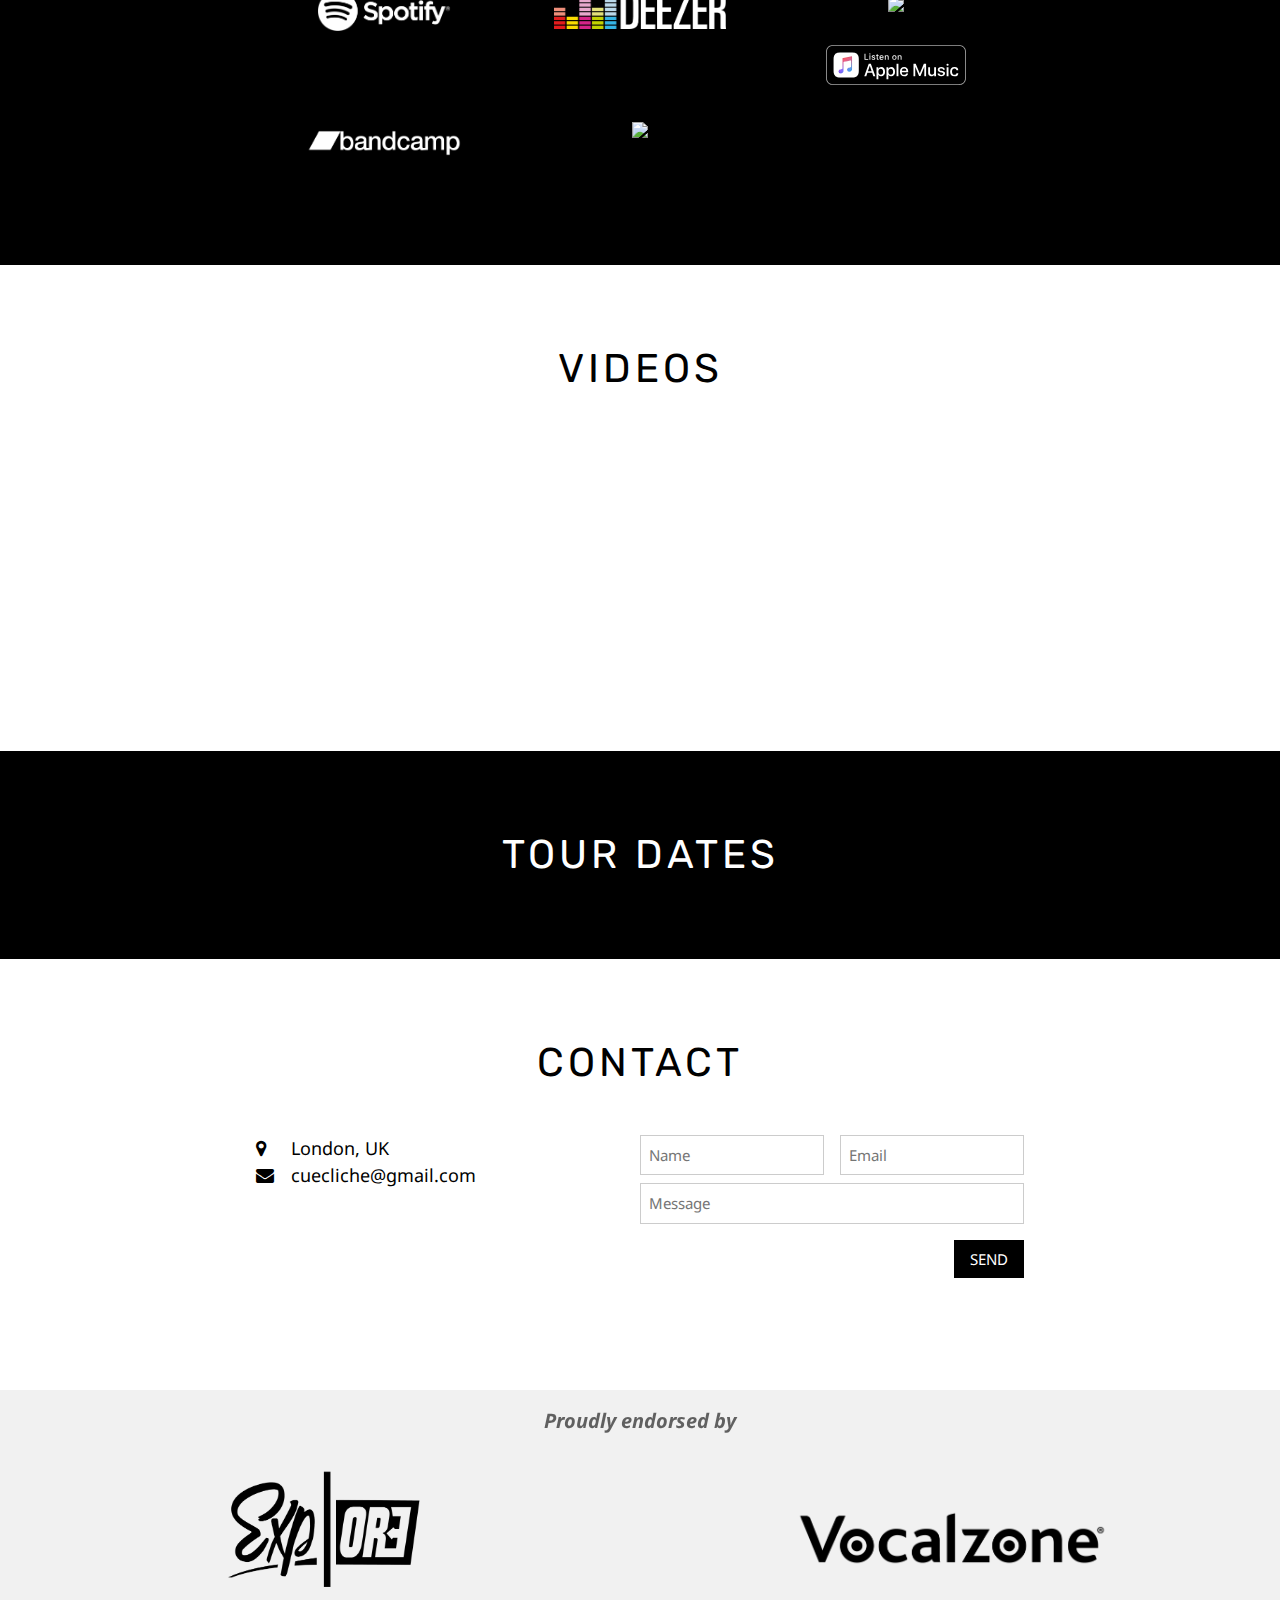
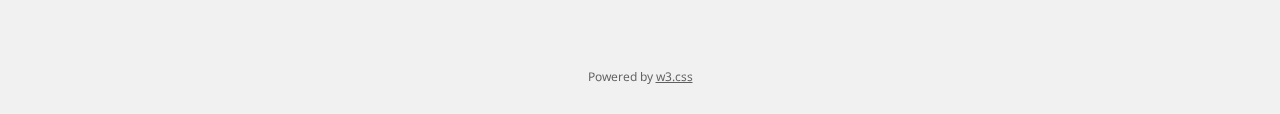
==== commit 3c1fa862: "Update index.html" ====
--- a/index.html
+++ b/index.html
@@ -108,15 +108,15 @@
     <div class="w3-row" style="padding-top:16px; padding-bottom:64px">
       <div class="w3-third">
         <p><strong style="font-size: 16px">Terry Rytz</strong><br>Bass/Vocals</p>
-        <img src="img/terry.jpg" class="w3-round-xxlarge w3-margin-bottom" alt="Terry" style="width:60%">
+        <img src="img/terry.JPG" class="w3-round-xxlarge w3-margin-bottom" alt="Terry" style="width:60%">
       </div>
       <div class="w3-third">
         <p><strong style="font-size: 16px">Jake Leigh</strong><br>Guitar/Vocals</p>
-        <img src="img/jake.jpg" class="w3-round-xxlarge w3-margin-bottom" alt="Jake" style="width:60%">
+        <img src="img/jake.JPG" class="w3-round-xxlarge w3-margin-bottom" alt="Jake" style="width:60%">
       </div>
       <div class="w3-third">
         <p><strong style="font-size: 16px">Jeremy Libre<br></strong>Drums</p>
-        <img src="img/jeremy.jpg" class="w3-round-xxlarge" alt="Jeremy" style="width:60%">
+        <img src="img/jeremy.JPG" class="w3-round-xxlarge" alt="Jeremy" style="width:60%">
       </div>
     </div>
   </div>
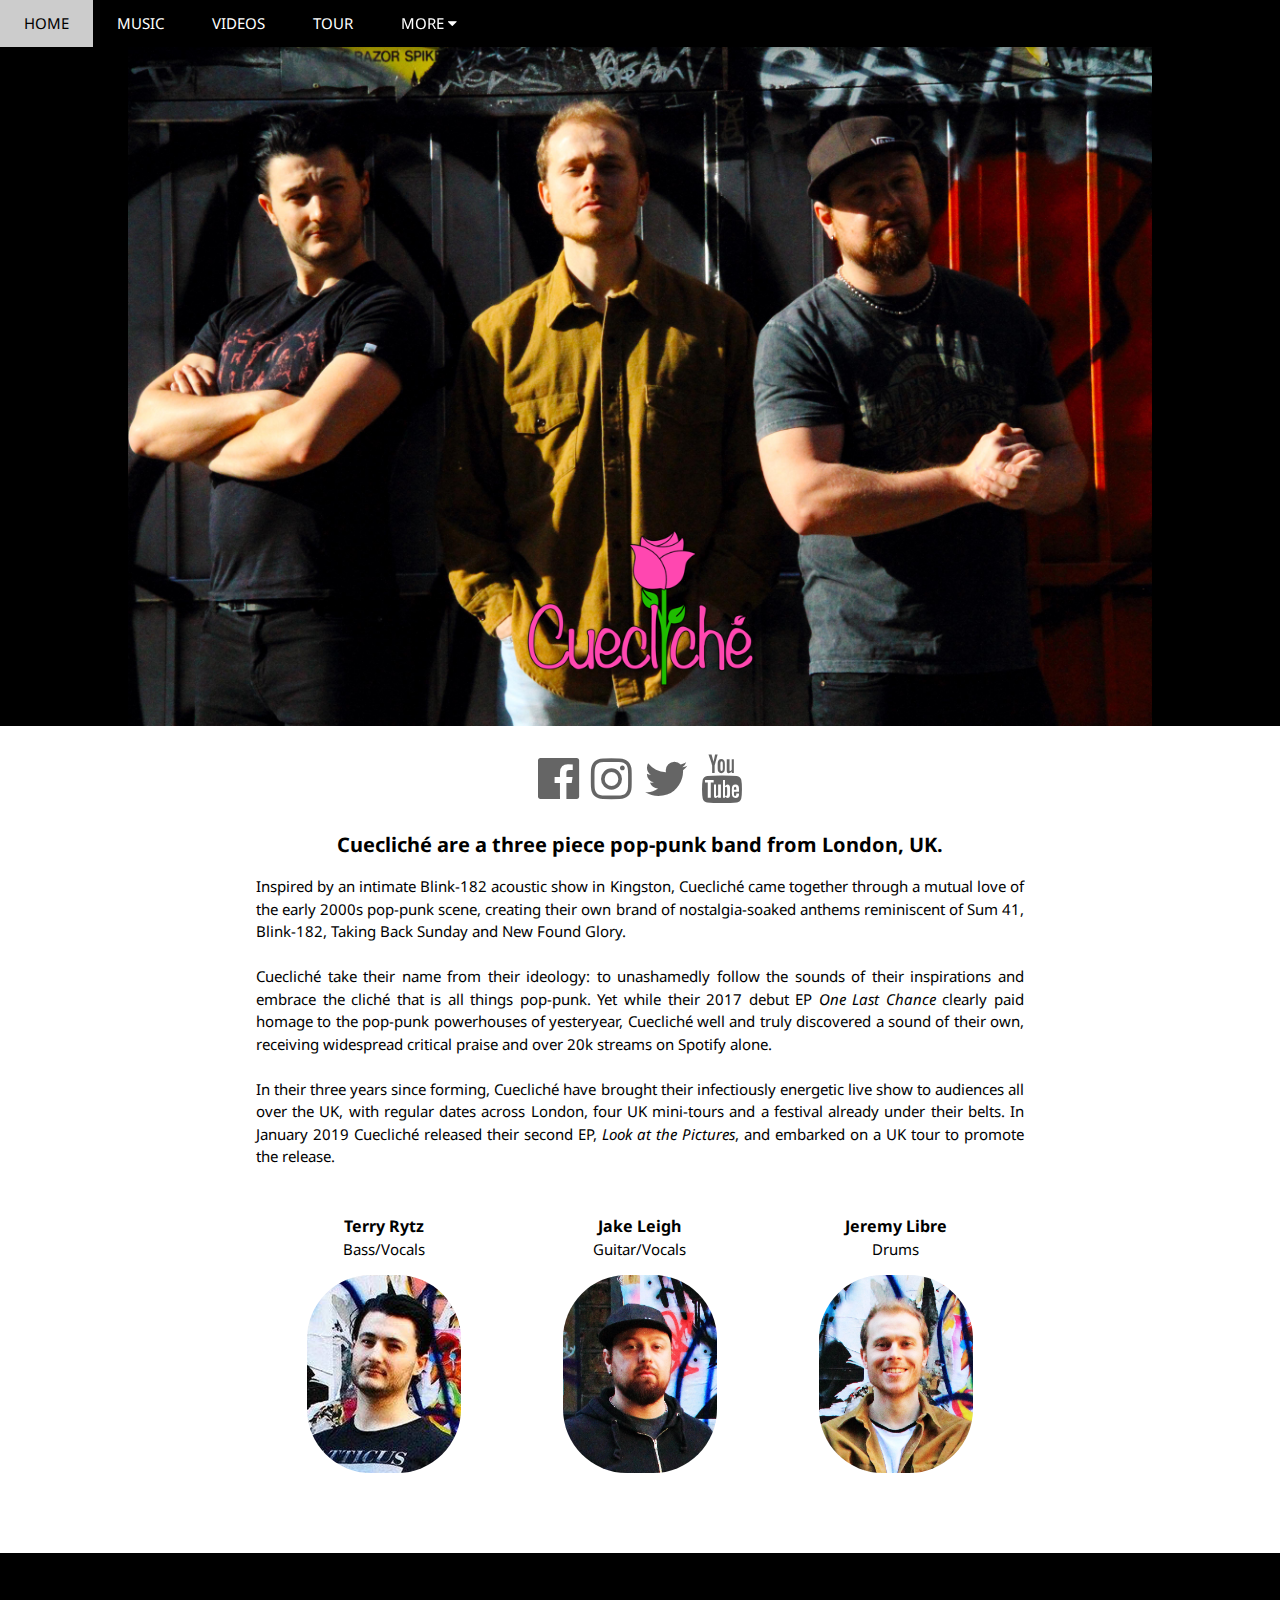
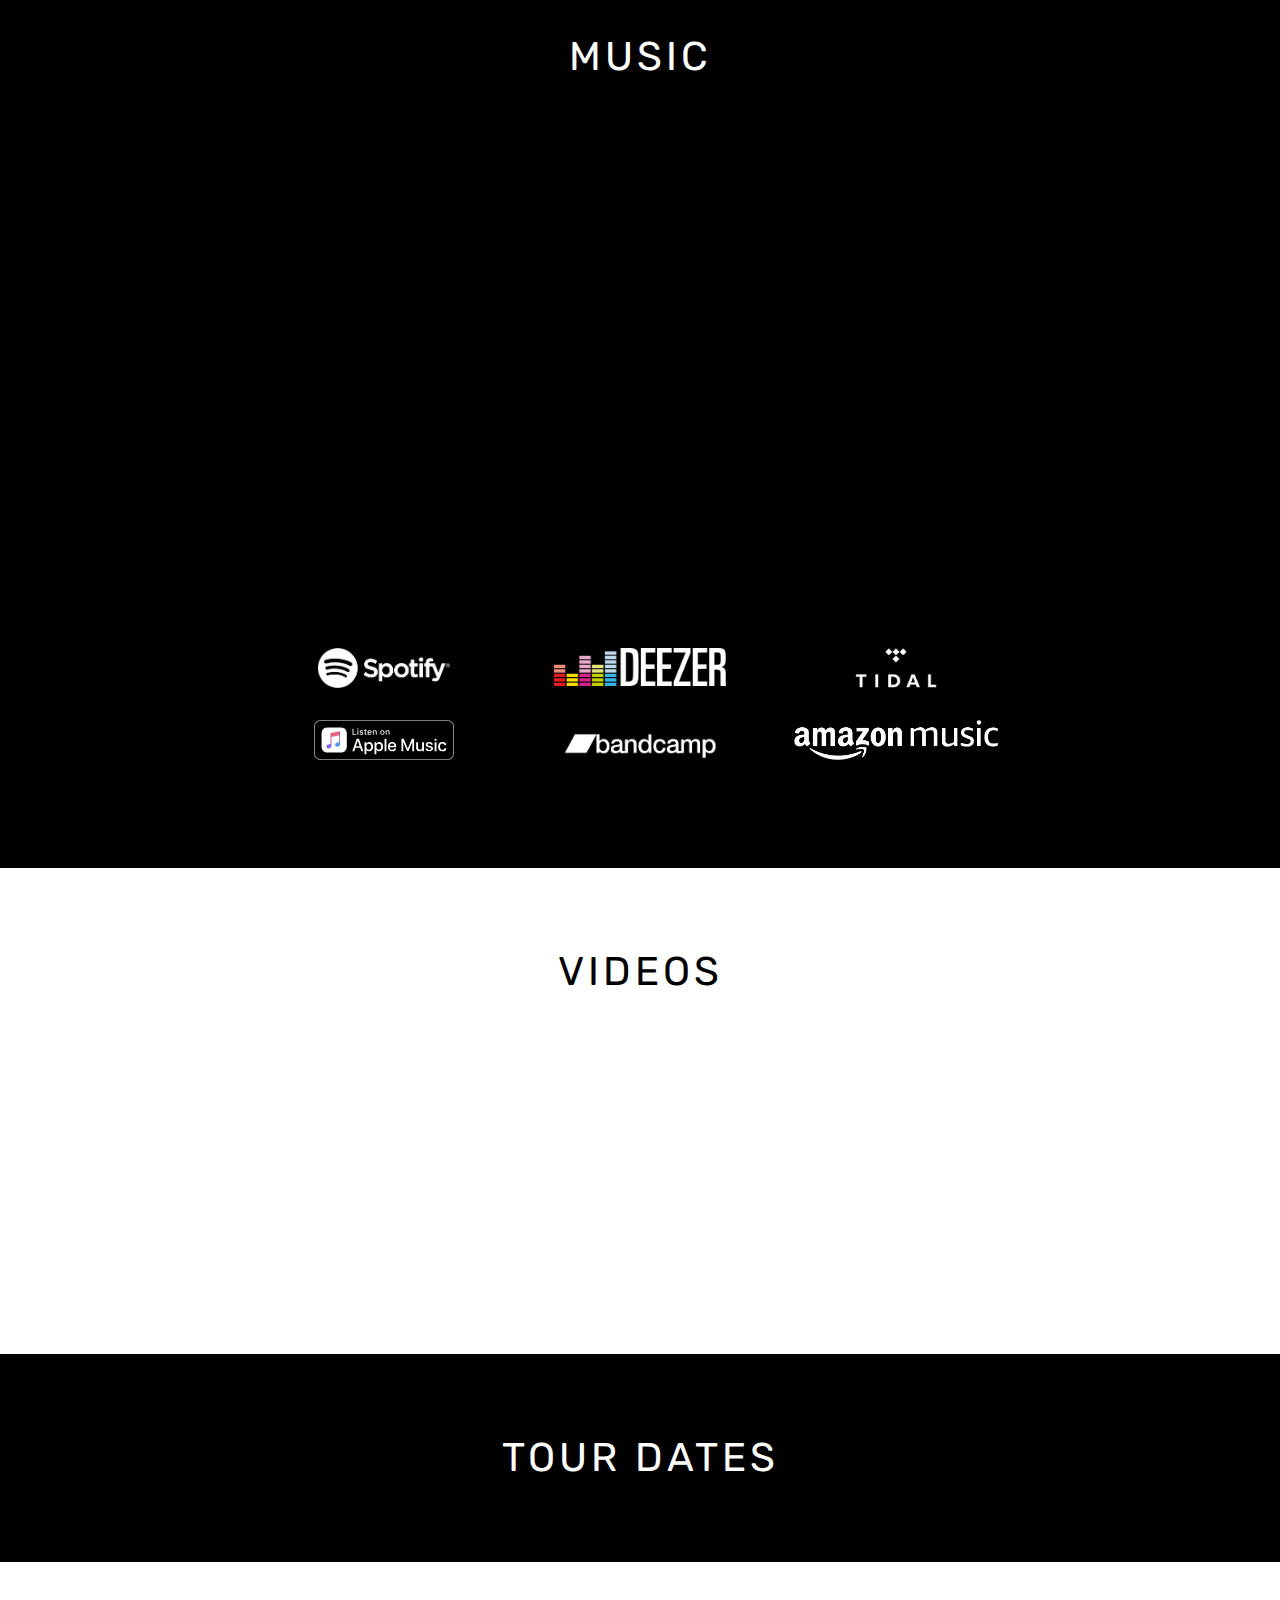
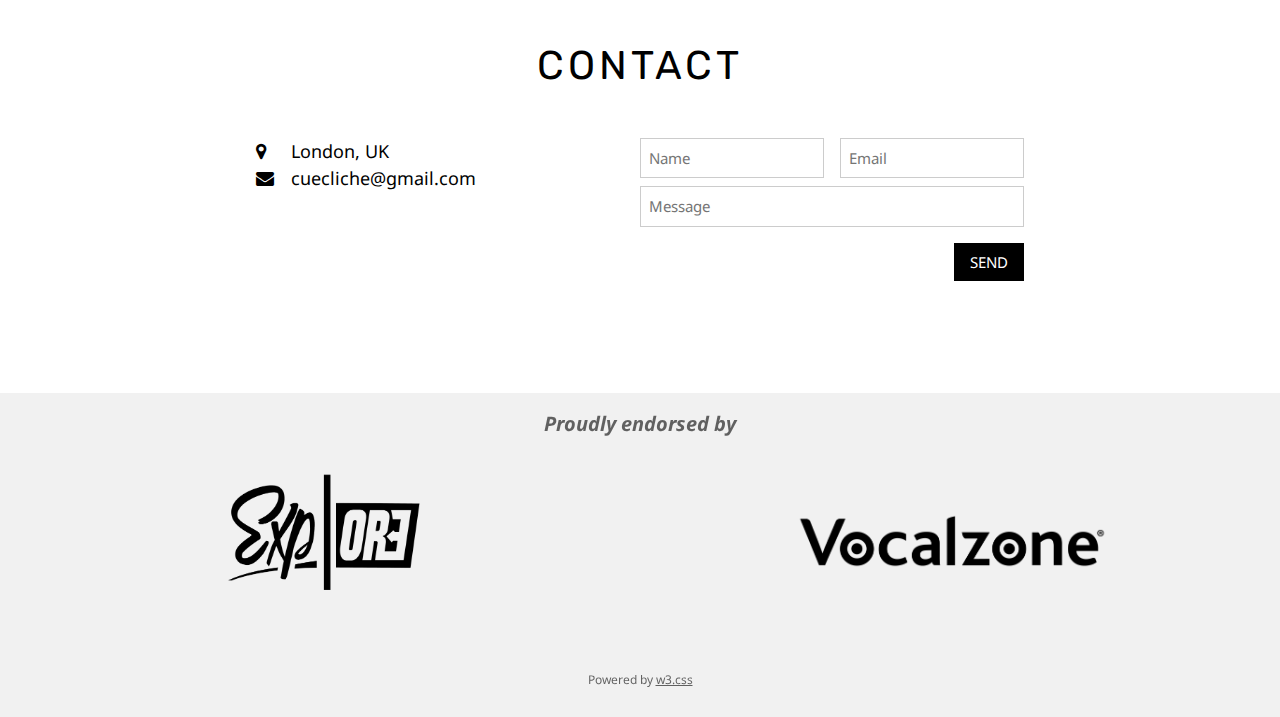
==== commit 965ba0fd: "updated images" ====
--- a/index.html
+++ b/index.html
@@ -51,39 +51,39 @@
 
   <!-- Automatic Slideshow Images -->
   <div class="mySlides w3-display-container w3-center w3-black">
-    <img src="img/6_resize.jpg" style="width:80%">
-    <div class="w3-display-bottommiddle w3-container w3-text-white w3-padding-32">
-      <img src="img/full-logo.png">
+    <img src="img/6_resize.JPG" style="width:80%">
+    <div class="w3-display-bottommiddle w3-container w3-text-white w3-padding-32">
+      <img src="img/full-logo.png" style="width:80%">
     </div>
   </div>
   <div class="mySlides w3-display-container w3-center w3-black">
     <img src="img/71.jpg" style="width:80%">
     <div class="w3-display-bottommiddle w3-container w3-text-white w3-padding-32">
-      <img src="img/full-logo.png">
+      <img src="img/full-logo.png" style="width:80%">
     </div>
   </div>
   <div class="mySlides w3-display-container w3-center w3-black">
     <img src="img/61.jpg" style="width:80%">
     <div class="w3-display-bottommiddle w3-container w3-text-white w3-padding-32">
-      <img src="img/full-logo.png">
+      <img src="img/full-logo.png" style="width:80%">
     </div>
   </div>
   <div class="mySlides w3-display-container w3-center w3-black">
     <img src="img/62.jpg" style="width:80%">
     <div class="w3-display-bottommiddle w3-container w3-text-white w3-padding-32">
-      <img src="img/full-logo.png">
+      <img src="img/full-logo.png" style="width:80%">
     </div>
   </div>
   <div class="mySlides w3-display-container w3-center w3-black">
     <img src="img/57.jpg" style="width:80%">
     <div class="w3-display-bottommiddle w3-container w3-text-white w3-padding-32">
-      <img src="img/full-logo.png">
-    </div>
-    </div>
-  <div class="mySlides w3-display-container w3-center w3-black">
-    <img src="img/73_resize.jpg" style="width:80%">
-    <div class="w3-display-bottommiddle w3-container w3-text-white w3-padding-32">
-      <img src="img/full-logo.png">
+      <img src="img/full-logo.png" style="width:80%">
+    </div>
+    </div>
+  <div class="mySlides w3-display-container w3-center w3-black">
+    <img src="img/73_resize.JPG" style="width:80%">
+    <div class="w3-display-bottommiddle w3-container w3-text-white w3-padding-32">
+      <img src="img/full-logo.png" style="width:80%">
     </div>
 
 
@@ -108,15 +108,15 @@
     <div class="w3-row" style="padding-top:16px; padding-bottom:64px">
       <div class="w3-third">
         <p><strong style="font-size: 16px">Terry Rytz</strong><br>Bass/Vocals</p>
-        <img src="img/terry.JPG" class="w3-round-xxlarge w3-margin-bottom" alt="Terry" style="width:60%">
+        <img src="img/terry2.JPG" class="w3-round-xxlarge w3-margin-bottom" alt="Terry" style="width:60%">
       </div>
       <div class="w3-third">
         <p><strong style="font-size: 16px">Jake Leigh</strong><br>Guitar/Vocals</p>
-        <img src="img/jake.JPG" class="w3-round-xxlarge w3-margin-bottom" alt="Jake" style="width:60%">
+        <img src="img/jake2.JPG" class="w3-round-xxlarge w3-margin-bottom" alt="Jake" style="width:60%">
       </div>
       <div class="w3-third">
         <p><strong style="font-size: 16px">Jeremy Libre<br></strong>Drums</p>
-        <img src="img/jeremy.JPG" class="w3-round-xxlarge" alt="Jeremy" style="width:60%">
+        <img src="img/jeremy2.JPG" class="w3-round-xxlarge" alt="Jeremy" style="width:60%">
       </div>
     </div>
   </div>
@@ -143,7 +143,7 @@
         </div>
         <div class="w3-third w3-padding-16">
       <i class="w3-hover-opacity">
-        <a href="https://tidal.com/browse/artist/8593951" target="_blank"><img src="img/tidal3.png" style="height:40px"></a></i>
+        <a href="https://tidal.com/browse/artist/8593951" target="_blank"><img src="img/tidal3.PNG" style="height:40px"></a></i>
         </div>
         <div class="w3-third w3-padding-16">
       <i class="w3-hover-opacity">
@@ -155,7 +155,7 @@
         </div>
         <div class="w3-third w3-padding-16">
       <i class="w3-hover-opacity">
-        <a href="https://www.amazon.com/Look-at-Pictures-Cuecliche/dp/B07KDHFSZR/" target="_blank"><img src="img/Amazon_Music_W.png" style="height:40px"></a></i>
+        <a href="https://www.amazon.com/Look-at-Pictures-Cuecliche/dp/B07KDHFSZR/" target="_blank"><img src="img/Amazon_Music_W.PNG" style="height:40px"></a></i>
         </div>
 
       </div>
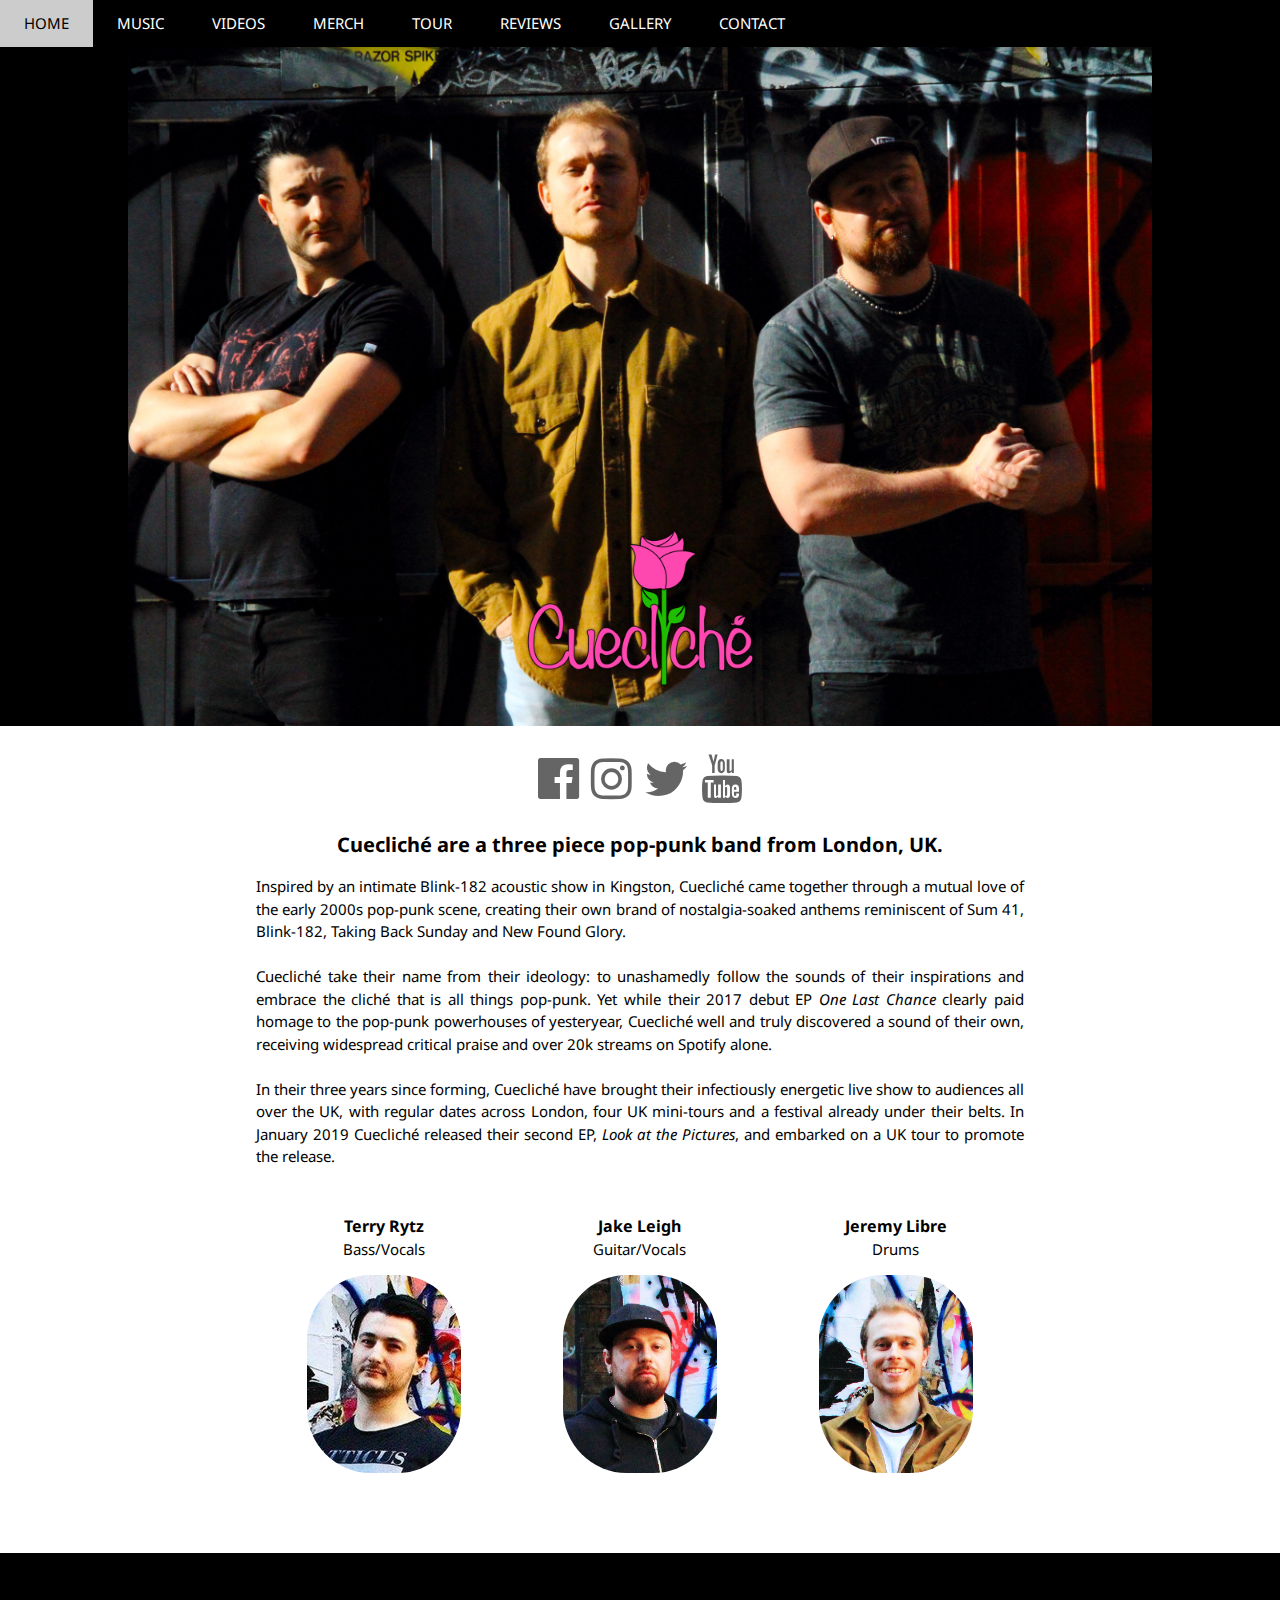
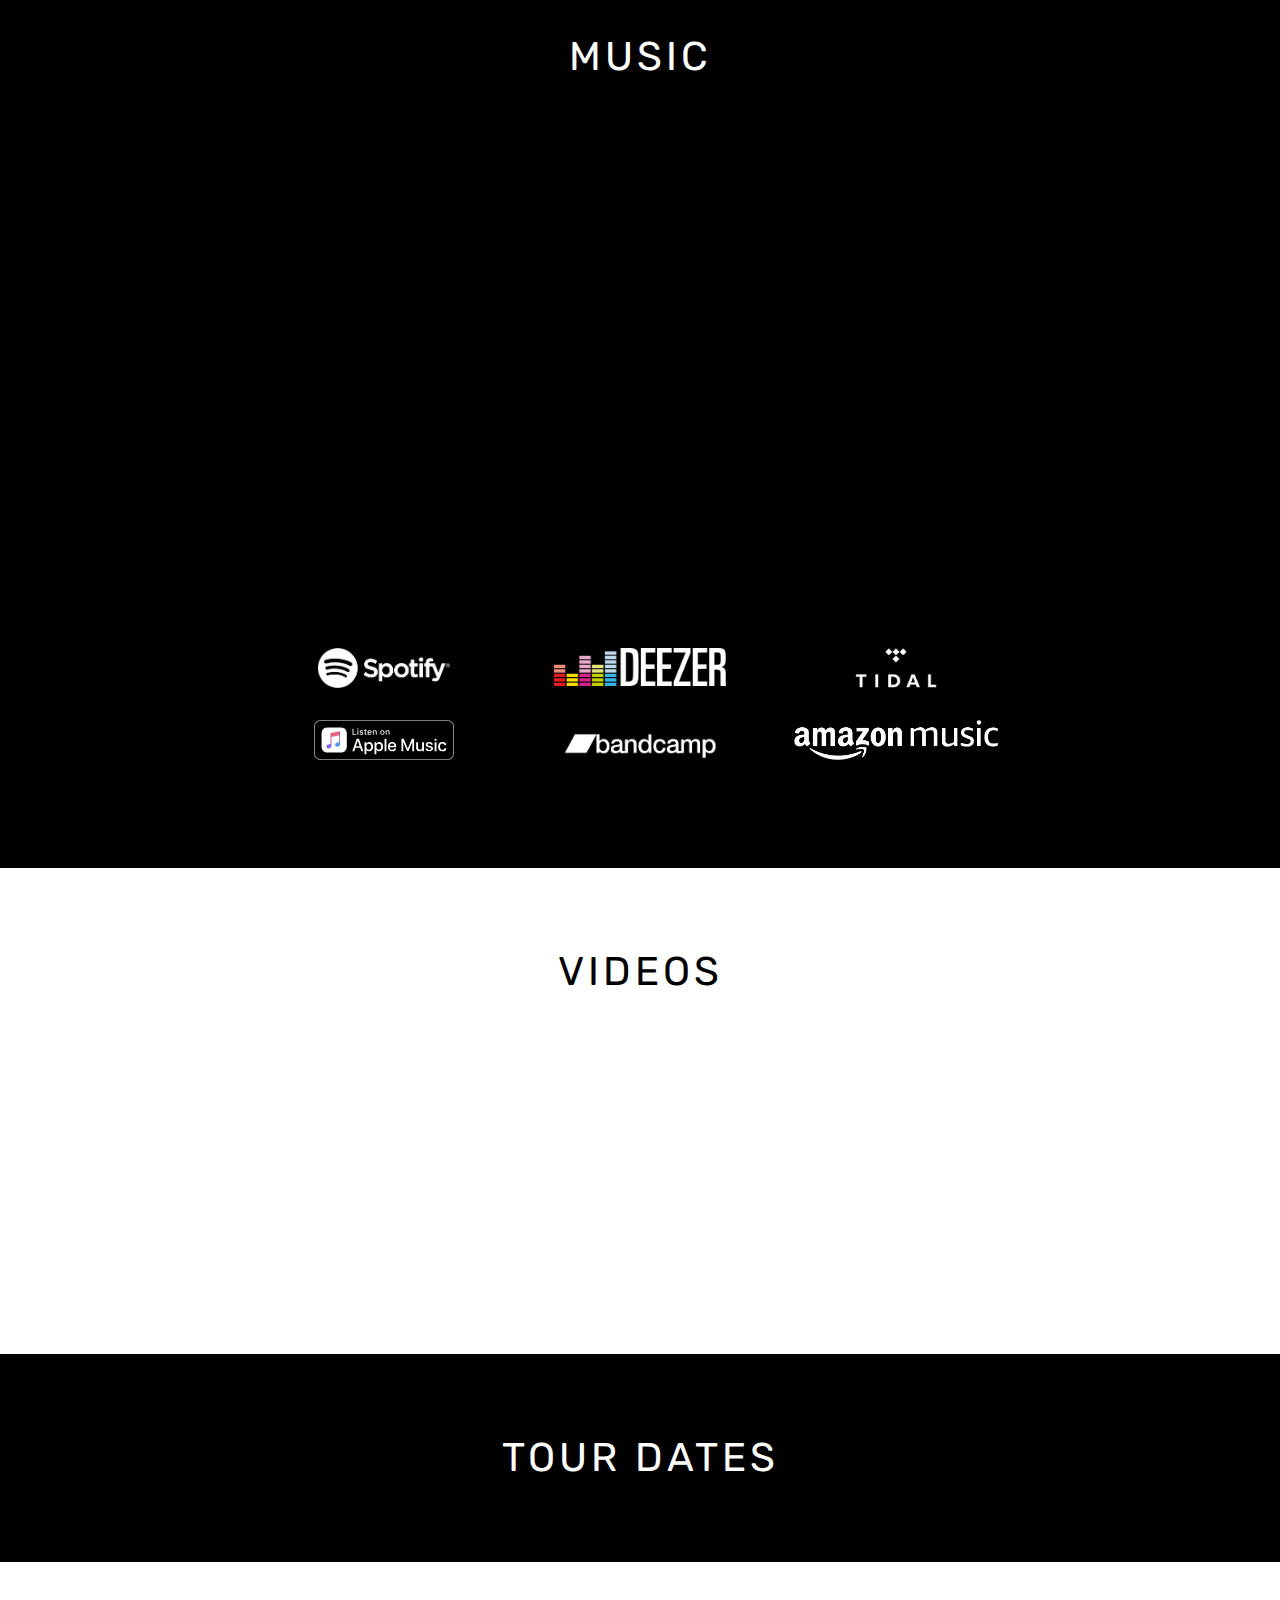
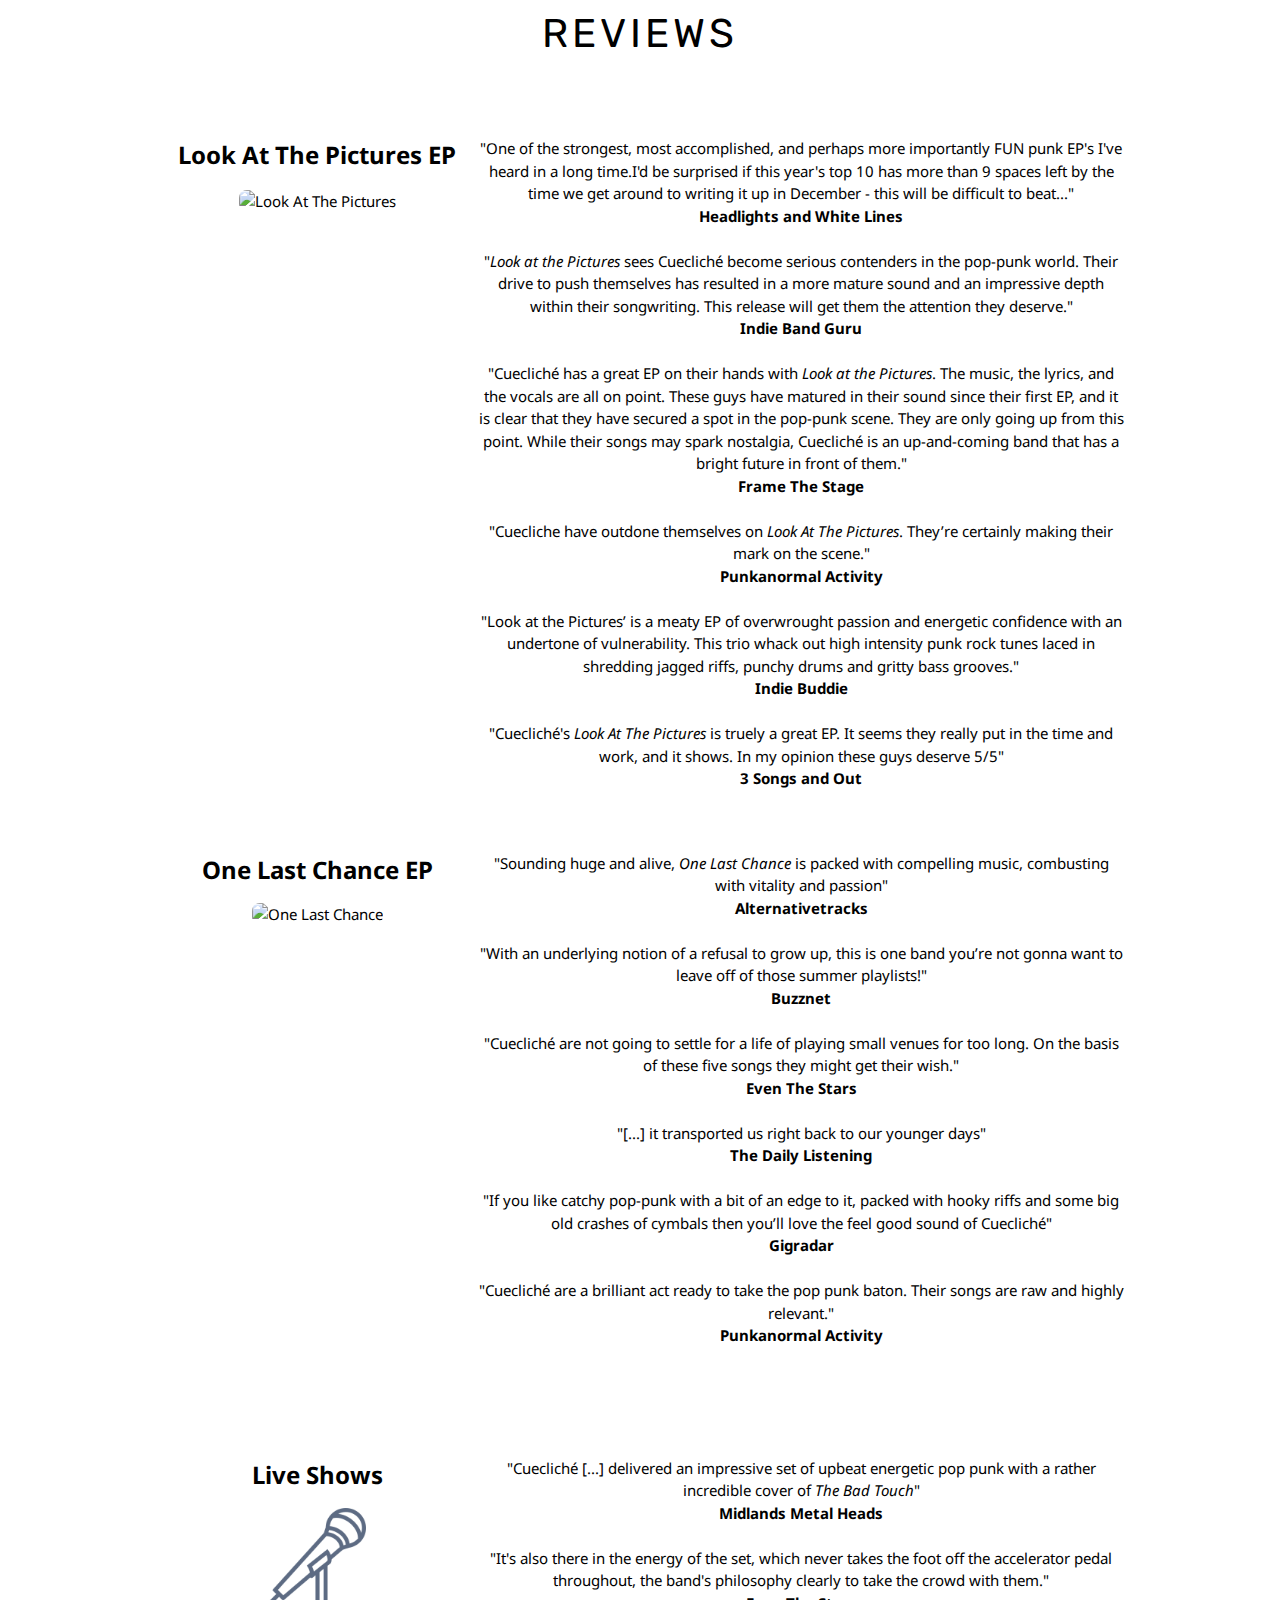
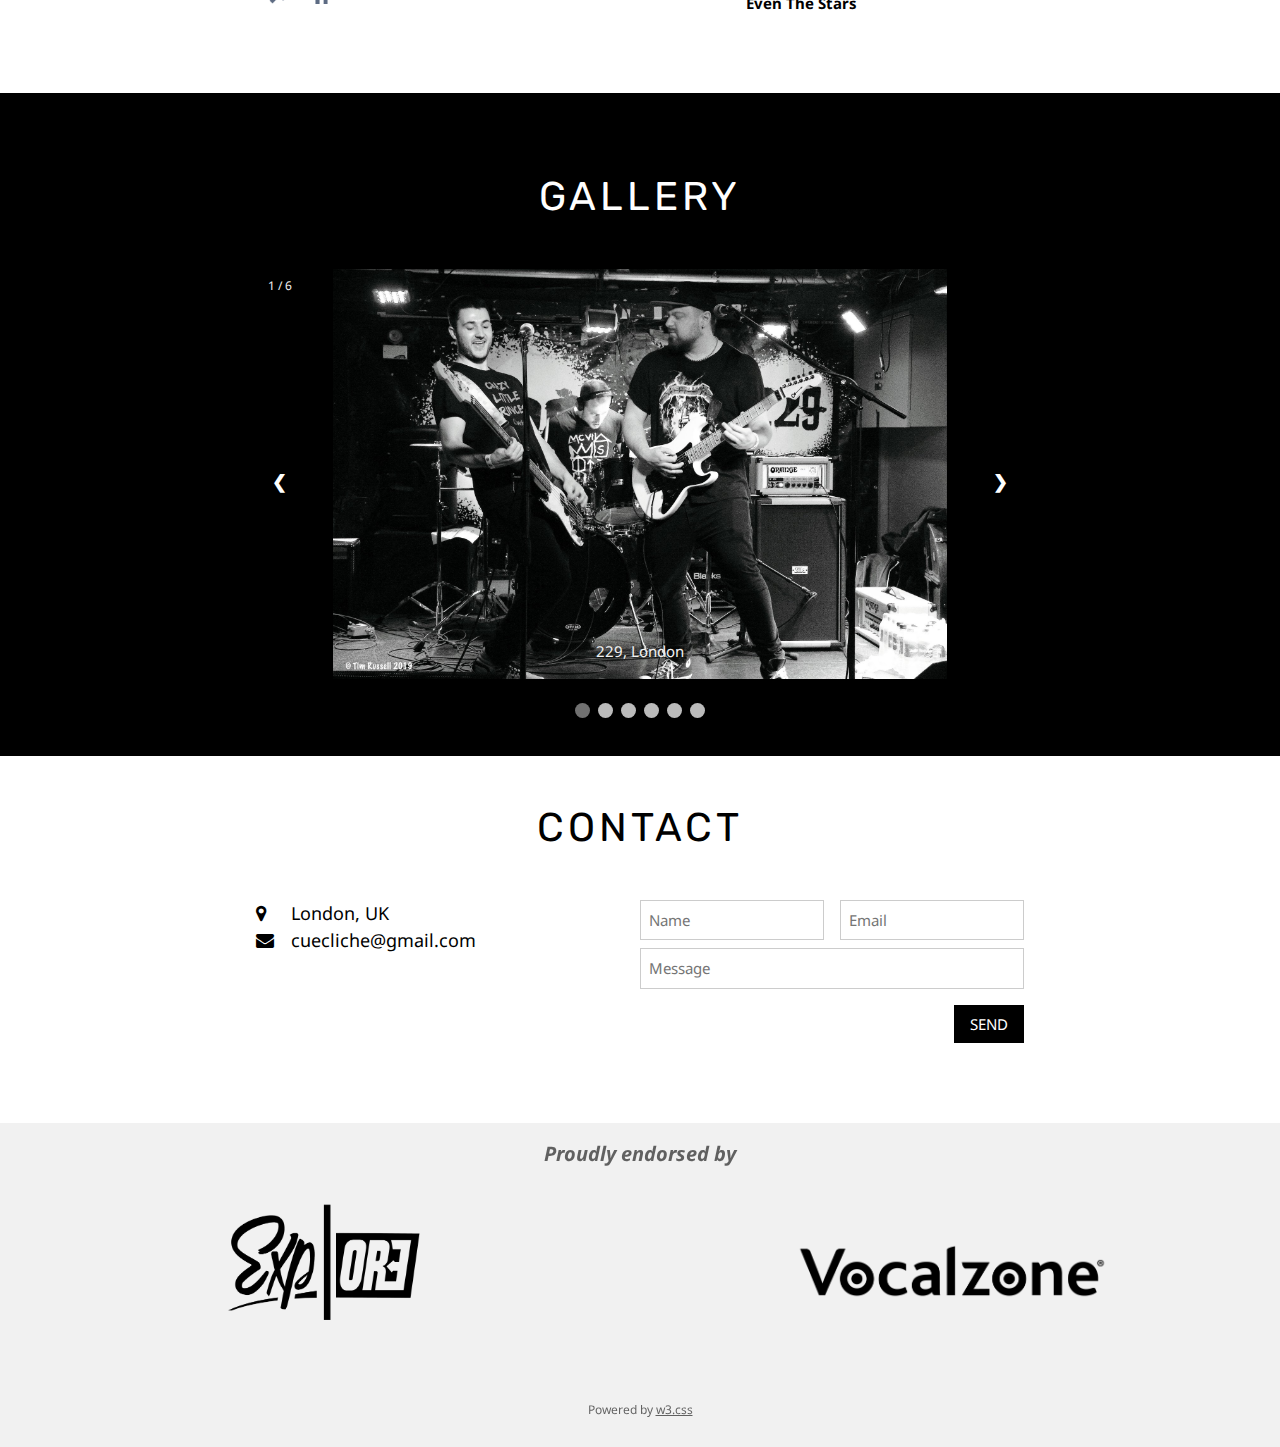
==== commit 157b1527: "added gallery and reviews" ====
--- a/index.html
+++ b/index.html
@@ -18,32 +18,39 @@
 <!-- Navbar -->
 <div class="w3-top">
   <div class="w3-bar w3-black w3-card">
-    <a class="w3-bar-item w3-button w3-padding-large w3-hide-medium w3-hide-large w3-right" href="javascript:void(0)" onclick="myFunction()" title="Toggle Navigation Menu"><i class="fa fa-bars"></i></a>
+    <a class="w3-bar-item w3-button w3-padding-large w3-hide-large w3-right" href="javascript:void(0)" onclick="myFunction()" title="Toggle Navigation Menu"><i class="fa fa-bars"></i></a>
     <a href="#" class="w3-bar-item w3-button w3-padding-large">HOME</a>
-    <a href="#music" class="w3-bar-item w3-button w3-padding-large w3-hide-small">MUSIC</a>
-    <a href="#videos" class="w3-bar-item w3-button w3-padding-large w3-hide-small">VIDEOS</a>
-        <a href="#tour" class="w3-bar-item w3-button w3-padding-large w3-hide-small">TOUR</a>
-    <div class="w3-dropdown-hover w3-hide-small">
+    <a href="#music" class="w3-bar-item w3-button w3-padding-large w3-hide-medium w3-hide-small">MUSIC</a>
+    <a href="#videos" class="w3-bar-item w3-button w3-padding-large w3-hide-medium w3-hide-small">VIDEOS</a>
+    <a href="https://cueclichemerchandise.bigcartel.com/" class="w3-bar-item w3-button w3-padding-large w3-hide-medium w3-hide-small" target="_blank">MERCH</a>
+    <a href="#tour" class="w3-bar-item w3-button w3-padding-large w3-hide-medium w3-hide-small">TOUR</a>
+    <a href="#reviews" class="w3-bar-item w3-button w3-padding-large w3-hide-medium w3-hide-small">REVIEWS</a>
+    <a href="#gallery" class="w3-bar-item w3-button w3-padding-large w3-hide-medium w3-hide-small">GALLERY</a>
+    <a href="#contact" class="w3-bar-item w3-button w3-padding-large w3-hide-medium w3-hide-small">CONTACT</a>
+
+    <!--
+    <div class="w3-dropdown-hover w3-hide-medium">
       <button class="w3-padding-large w3-button" title="More">MORE <i class="fa fa-caret-down"></i></button>
       <div class="w3-dropdown-content w3-bar-block w3-card-4">
-        <a href="https://cueclichemerchandise.bigcartel.com/" class="w3-bar-item w3-button" target="_blank">MERCH</a>
         <a href="#contact" class="w3-bar-item w3-button">CONTACT</a>
         <a href="#" class="w3-bar-item w3-button">EPK (COMING SOON)</a>
       </div>
     </div>
+-->
     <!--<a href="javascript:void(0)" class="w3-padding-large w3-hover-red w3-hide-small w3-right"><i class="fa fa-search"></i></a>-->
 
   </div>
 </div>
 
 <!-- Navbar on small screens (remove the onclick attribute if you want the navbar to always show on top of the content when clicking on the links) -->
-<div id="navDemo" class="w3-bar-block w3-black w3-hide w3-hide-large w3-hide-medium w3-top" style="margin-top:46px">
+<div id="navDemo" class="w3-bar-block w3-black w3-hide w3-hide-large w3-top" style="margin-top:46px">
   <a href="#music" class="w3-bar-item w3-button w3-padding-large" onclick="myFunction()">MUSIC</a>
   <a href="#videos" class="w3-bar-item w3-button w3-padding-large" onclick="myFunction()">VIDEOS</a>
-    <a href="#tour" class="w3-bar-item w3-button w3-padding-large" onclick="myFunction()">TOUR</a>
   <a href="https://cueclichemerchandise.bigcartel.com/" class="w3-bar-item w3-button w3-padding-large" onclick="myFunction()" target="_blank">MERCH</a>
+  <a href="#tour" class="w3-bar-item w3-button w3-padding-large" onclick="myFunction()">TOUR</a>
+  <a href="#reviews" class="w3-bar-item w3-button w3-padding-large" onclick="myFunction()">REVIEWS</a>
+  <a href="#gallery" class="w3-bar-item w3-button w3-padding-large" onclick="myFunction()">GALLERY</a>
   <a href="#contact" class="w3-bar-item w3-button w3-padding-large" onclick="myFunction()">CONTACT</a>
-  <a href="#contact" class="w3-bar-item w3-button w3-padding-large" onclick="myFunction()">EPK (COMING SOON)</a>
 </div>
 
 <!-- Page content -->
@@ -177,6 +184,7 @@
   </div>
 </div>
 
+
   <!-- Tour Section -->
   <div class="w3-black" id="tour">
     <div class="w3-container w3-content w3-padding-32" style="max-width:800px">
@@ -186,8 +194,165 @@
   </div>
 
 
+  <!-- Reviews Section -->
+  <div class="w3-white w3-container w3-content w3-center" style="max-width:1000px" id="reviews">
+   <h2 class="w3-wide w3-padding-32">REVIEWS</h2>
+   <div class="w3-row" style="padding-top:16px; padding-bottom:16px">
+      <div class="w3-third">
+        <p><strong style="font-size: 24px">Look At The Pictures EP</strong></p>
+        <img src="img/latp.JPG" class="w3-round-large" alt="Look At The Pictures" style="width:70%">
+      </div>
+      <div class="w3-twothird">
+      	<p>
+
+"One of the strongest, most accomplished, and perhaps more importantly FUN punk EP's I've heard in a long time.I'd be surprised if this year's top 10 has more than 9 spaces left by the time we get around to writing it up in December - this will be difficult to beat..." <br>
+<a href="https://www.headlightsandwhitelines.com/single-post/2019/01/26/Review-Cueclich%C3%A9---Look-At-The-Pictures" target="_blank" class="w3-hover-opacity" style="text-decoration: none">
+<strong>Headlights and White Lines</strong></a><br><br>
+
+ "<i>Look at the Pictures</i> sees Cuecliché become serious contenders in the pop-punk world. Their drive to push themselves has resulted in a more mature sound and an impressive depth within their songwriting. This release will get them the attention they deserve." <br>
+ <a href="https://indiebandguru.com/cuecliche-look-at-the-pictures/?fbclid=IwAR3yvfXtdpV7G5l5zsWCSNpvcrSxM0y4j6LheXgBTxScTZ_IRlXgMadLPpI" target="_blank" class="w3-hover-opacity" style="text-decoration: none">
+ <strong>Indie Band Guru</strong></a><br><br>
+
+"Cuecliché has a great EP on their hands with <i>Look at the Pictures</i>. The music, the lyrics, and the vocals are all on point. These guys have matured in their sound since their first EP, and it is clear that they have secured a spot in the pop-punk scene. They are only going up from this point. While their songs may spark nostalgia, Cuecliché is an up-and-coming band that has a bright future in front of them." <br>
+<a href="http://framethestage.com/2019/01/cuecliche/" target="_blank" class="w3-hover-opacity" style="text-decoration: none">
+<strong>Frame The Stage</strong></a><br><br>
+
+"Cuecliche have outdone themselves on <i>Look At The Pictures</i>. They’re certainly making their mark on the scene." <br>
+<a href="http://www.punkanormalactivity.com/2018/11/03/review-cuecliche-look-at-the-pictures/" target="_blank" class="w3-hover-opacity" style="text-decoration: none">
+<strong>Punkanormal Activity</strong></a><br><br>
+
+"Look at the Pictures’ is a meaty EP of overwrought passion and energetic confidence with an undertone of vulnerability. This trio whack out high intensity punk rock tunes laced in shredding jagged riffs, punchy drums and gritty bass grooves." <br>
+<a href="http://www.indiebuddie.com/cuecliche-look-at-the-pictures-ep/?fbclid=IwAR3XegA5T7AOuvkX_EpNcwCKsHGEilKmco46qABKNlcLSW7m-ympfo7VVxo" target="_blank" class="w3-hover-opacity" style="text-decoration: none">
+<strong>Indie Buddie</strong></a><br><br>
+
+ "Cuecliché's <i>Look At The Pictures</i> is truely a great EP. It seems they really put in the time and work, and it shows. In my opinion these guys deserve 5/5" <br> 
+ <a href="https://www.threesongsandout.com/single-post/2019/02/08/Cueclich%C3%A9---Look-At-The-Pictures-EP-Review?fbclid=IwAR0sHxntSDetTlZ5z7Lhg5maKNl95l7p4dPbwxwXjWFmIPSO964x3IL0ZP4" target="_blank" class="w3-hover-opacity" style="text-decoration: none">
+ <strong>3 Songs and Out</strong></a>
+      	</p>
+      </div>
+    </div>
+    <div class="w3-row" style="padding-top:16px; padding-bottom:64px">
+      <div class="w3-third">
+        <p><strong style="font-size: 24px">One Last Chance EP</strong></p>
+        <img src="img/olc.JPG" class="w3-round-large w3-margin-bottom" alt="One Last Chance" style="width:70%">
+      </div>
+      <div class="w3-twothird">
+      	<p>
+"Sounding huge and alive, <i>One Last Chance</i> is packed with compelling music, combusting with vitality and passion" <br>
+<a href="https://alternativetracks.com/cuecliche-one-last-chance/" target="_blank" class="w3-hover-opacity" style="text-decoration: none">
+<strong>Alternativetracks</strong></a><br><br>
+
+"With an underlying notion of a refusal to grow up, this is one band you’re not gonna want to leave off of those summer playlists!" <br>
+<a href="https://www.buzznet.com/2017/04/band-to-buzz-about-cuecliche/" target="_blank" class="w3-hover-opacity" style="text-decoration: none">
+<strong>Buzznet</strong></a><br><br>
+
+"Cuecliché are not going to settle for a life of playing small venues for too long. On the basis of these five songs they might get their wish." <br>
+<a href="https://www.eventhestars.co.uk/2017/03/cuecliche-one-last-chance-ep.html?m=0" target="_blank" class="w3-hover-opacity" style="text-decoration: none">
+<strong>Even The Stars</strong></a><br><br>
+
+"[...] it transported us right back to our younger days" <br>
+<a href="https://www.thedailylistening.com/daily-discovery-cuecliche/" target="_blank" class="w3-hover-opacity" style="text-decoration: none">
+<strong>The Daily Listening</strong></a><br><br>
+
+"If you like catchy pop-punk with a bit of an edge to it, packed with hooky riffs and some big old crashes of cymbals then you’ll love the feel good sound of Cuecliché" <br>
+<a href="https://gigradar.co.uk/introducing-cuecliche/" target="_blank" class="w3-hover-opacity" style="text-decoration: none">
+<strong>Gigradar</strong></a><br><br>
+
+"Cuecliché are a brilliant act ready to take the pop punk baton. Their songs are raw and highly relevant." <br>
+<a href="http://www.punkanormalactivity.com/2018/01/07/ep-review-cuecliche-one-last-chance/" target="_blank" class="w3-hover-opacity" style="text-decoration: none">
+<strong>Punkanormal Activity</strong></a>
+      	</p>
+      </div>
+    </div>
+    <div class="w3-row" style="padding-top:16px; padding-bottom:64px">
+      <div class="w3-third">
+        <p><strong style="font-size: 24px">Live Shows</strong></p>
+        <img src="img/microphone.png" class="w3-margin-bottom" alt="microphone" style="width:30%">
+      </div>
+      <div class="w3-twothird">
+      	<p>
+"Cuecliché [...] delivered an impressive set of upbeat energetic pop punk with a rather incredible cover of <i>The Bad Touch</i>" <br>
+<a href="https://midlandsmetalheads.com/cenfora-november-plot-trees-and-queens-cuecliche/" target="_blank" class="w3-hover-opacity" style="text-decoration: none">
+<strong>Midlands Metal Heads</strong></a><br><br>
+
+"It's also there in the energy of the set, which never takes the foot off the accelerator pedal throughout, the band's philosophy clearly to take the crowd with them." <br>
+<a href="https://www.eventhestars.co.uk/2017/03/cuecliche-liverpool-zanzibar-25th-march.html" target="_blank" class="w3-hover-opacity" style="text-decoration: none">
+<strong>Even The Stars</strong></a>
+      	</p>
+      </div>
+    </div>
+  </div>
+
+    <!-- Gallery Section -->
+
+<!-- Slideshow container -->
+
+  <div class="w3-black" id="gallery">
+    <div class="w3-container w3-content w3-padding-32" style="max-width:800px">
+      <h2 class="w3-wide w3-center w3-padding-32">GALLERY</h2>
+	<div class="slideshow-container">
+
+  <!-- Full-width images with number and caption text -->
+  <div class="gPics fade w3-center">
+    <div class="numbertext">1 / 6</div>
+    <img src="img/229_1.jpg" style="width:80%">
+    <div class="text">229, London</div>
+  </div>
+
+  <div class="gPics fade w3-center">
+    <div class="numbertext">2 / 6</div>
+    <img src="img/229_2.jpg" style="width:50%">
+    <div class="text">229, London</div>
+  </div>
+
+  <div class="gPics fade w3-center">
+    <div class="numbertext">3 / 6</div>
+    <img src="img/229_3.jpg" style="width:80%"> 
+    <div class="text">229, London</div>
+  </div>
+
+  <div class="gPics fade w3-center">
+    <div class="numbertext">4 / 6</div>
+    <img src="img/promo1.png" style="width:80%">
+    <div class="text"></div>
+  </div>
+
+  <div class="gPics fade w3-center">
+    <div class="numbertext">5 / 6</div>
+    <img src="img/promo2.png" style="width:50%">
+    <div class="text"></div>
+  </div>
+
+  <div class="gPics fade w3-center">
+    <div class="numbertext">6 / 6</div>
+    <img src="img/promo3.png" style="width:50%"> 
+    <div class="text"></div>
+  </div>
+
+  <!-- Next and previous buttons -->
+  <a class="prev" onclick="plusSlides(-1)">&#10094;</a>
+  <a class="next" onclick="plusSlides(1)">&#10095;</a>
+</div>
+<br>
+
+<!-- The dots/circles -->
+<div style="text-align:center">
+  <span class="dot" onclick="currentSlide(1)"></span> 
+  <span class="dot" onclick="currentSlide(2)"></span> 
+  <span class="dot" onclick="currentSlide(3)"></span> 
+  <span class="dot" onclick="currentSlide(4)"></span> 
+  <span class="dot" onclick="currentSlide(5)"></span> 
+  <span class="dot" onclick="currentSlide(6)"></span> 
+</div>
+
+</div>
+</div>
+
+
+
   <!-- The Contact Section -->
-  <div class="w3-container w3-content w3-padding-64" style="max-width:800px" id="contact">
+  <div class="w3-white" id="contact">
+  <div class="w3-container w3-content w3-padding-32" style="max-width:800px">
     <h2 class="w3-wide w3-center">CONTACT</h2>
     <div class="w3-row w3-padding-32">
       <div class="w3-col m6 w3-large w3-margin-bottom">
@@ -210,6 +375,7 @@
       </div>
     </div>
   </div>
+</div>
 
 
 
@@ -250,6 +416,42 @@
   setTimeout(carousel, 10000);
 }
 
+
+// Manual slideshow in the Gallery section
+var slideIndex = 1;
+showSlides(slideIndex);
+
+// Next/previous controls
+function plusSlides(n) {
+  showSlides(slideIndex += n);
+}
+
+// Thumbnail image controls
+function currentSlide(n) {
+  showSlides(slideIndex = n);
+}
+
+function showSlides(n) {
+  var i;
+  var slides = document.getElementsByClassName("gPics");
+  var dots = document.getElementsByClassName("dot");
+  if (n > slides.length) {slideIndex = 1} 
+  if (n < 1) {slideIndex = slides.length}
+  for (i = 0; i < slides.length; i++) {
+      slides[i].style.display = "none"; 
+  }
+  for (i = 0; i < dots.length; i++) {
+      dots[i].className = dots[i].className.replace(" active", "");
+  }
+  slides[slideIndex-1].style.display = "block"; 
+  dots[slideIndex-1].className += " active";
+}
+function gallery(){
+
+}
+
+
+
 // Used to toggle the menu on small screens when clicking on the menu button
 function myFunction() {
   var x = document.getElementById("navDemo");
--- a/cc3.css
+++ b/cc3.css
@@ -230,3 +230,98 @@
 .w3-border-dark-grey,.w3-hover-border-dark-grey:hover,.w3-border-dark-gray,.w3-hover-border-dark-gray:hover{border-color:#616161!important}
 .w3-border-pale-red,.w3-hover-border-pale-red:hover{border-color:#ffe7e7!important}.w3-border-pale-green,.w3-hover-border-pale-green:hover{border-color:#e7ffe7!important}
 .w3-border-pale-yellow,.w3-hover-border-pale-yellow:hover{border-color:#ffffcc!important}.w3-border-pale-blue,.w3-hover-border-pale-blue:hover{border-color:#e7ffff!important}
+
+* {box-sizing:border-box}
+
+/* Slideshow container */
+.slideshow-container {
+  max-width: 1000px;
+  position: relative;
+  margin: auto;
+}
+
+/* Hide the images by default */
+.gPics {
+  display: none;
+}
+
+/* Next & previous buttons */
+.prev, .next {
+  cursor: pointer;
+  position: absolute;
+  top: 50%;
+  width: auto;
+  margin-top: -22px;
+  padding: 16px;
+  color: white;
+  font-weight: bold;
+  font-size: 18px;
+  transition: 0.6s ease;
+  border-radius: 0 3px 3px 0;
+  user-select: none;
+}
+
+/* Position the "next button" to the right */
+.next {
+  right: 0;
+  border-radius: 3px 0 0 3px;
+}
+
+/* On hover, add a black background color with a little bit see-through */
+.prev:hover, .next:hover {
+  background-color: rgba(0,0,0,0.8);
+}
+
+/* Caption text */
+.text {
+  color: #f2f2f2;
+  font-size: 15px;
+  padding: 8px 12px;
+  position: absolute;
+  bottom: 8px;
+  width: 100%;
+  text-align: center;
+}
+
+/* Number text (1/3 etc) */
+.numbertext {
+  color: #f2f2f2;
+  font-size: 12px;
+  padding: 8px 12px;
+  position: absolute;
+  top: 0;
+}
+
+/* The dots/bullets/indicators */
+.dot {
+  cursor: pointer;
+  height: 15px;
+  width: 15px;
+  margin: 0 2px;
+  background-color: #bbb;
+  border-radius: 50%;
+  display: inline-block;
+  transition: background-color 0.6s ease;
+}
+
+.active, .dot:hover {
+  background-color: #717171;
+}
+
+/* Fading animation */
+.fade {
+  -webkit-animation-name: fade;
+  -webkit-animation-duration: 1.5s;
+  animation-name: fade;
+  animation-duration: 1.5s;
+}
+
+@-webkit-keyframes fade {
+  from {opacity: .4} 
+  to {opacity: 1}
+}
+
+@keyframes fade {
+  from {opacity: .4} 
+  to {opacity: 1}
+}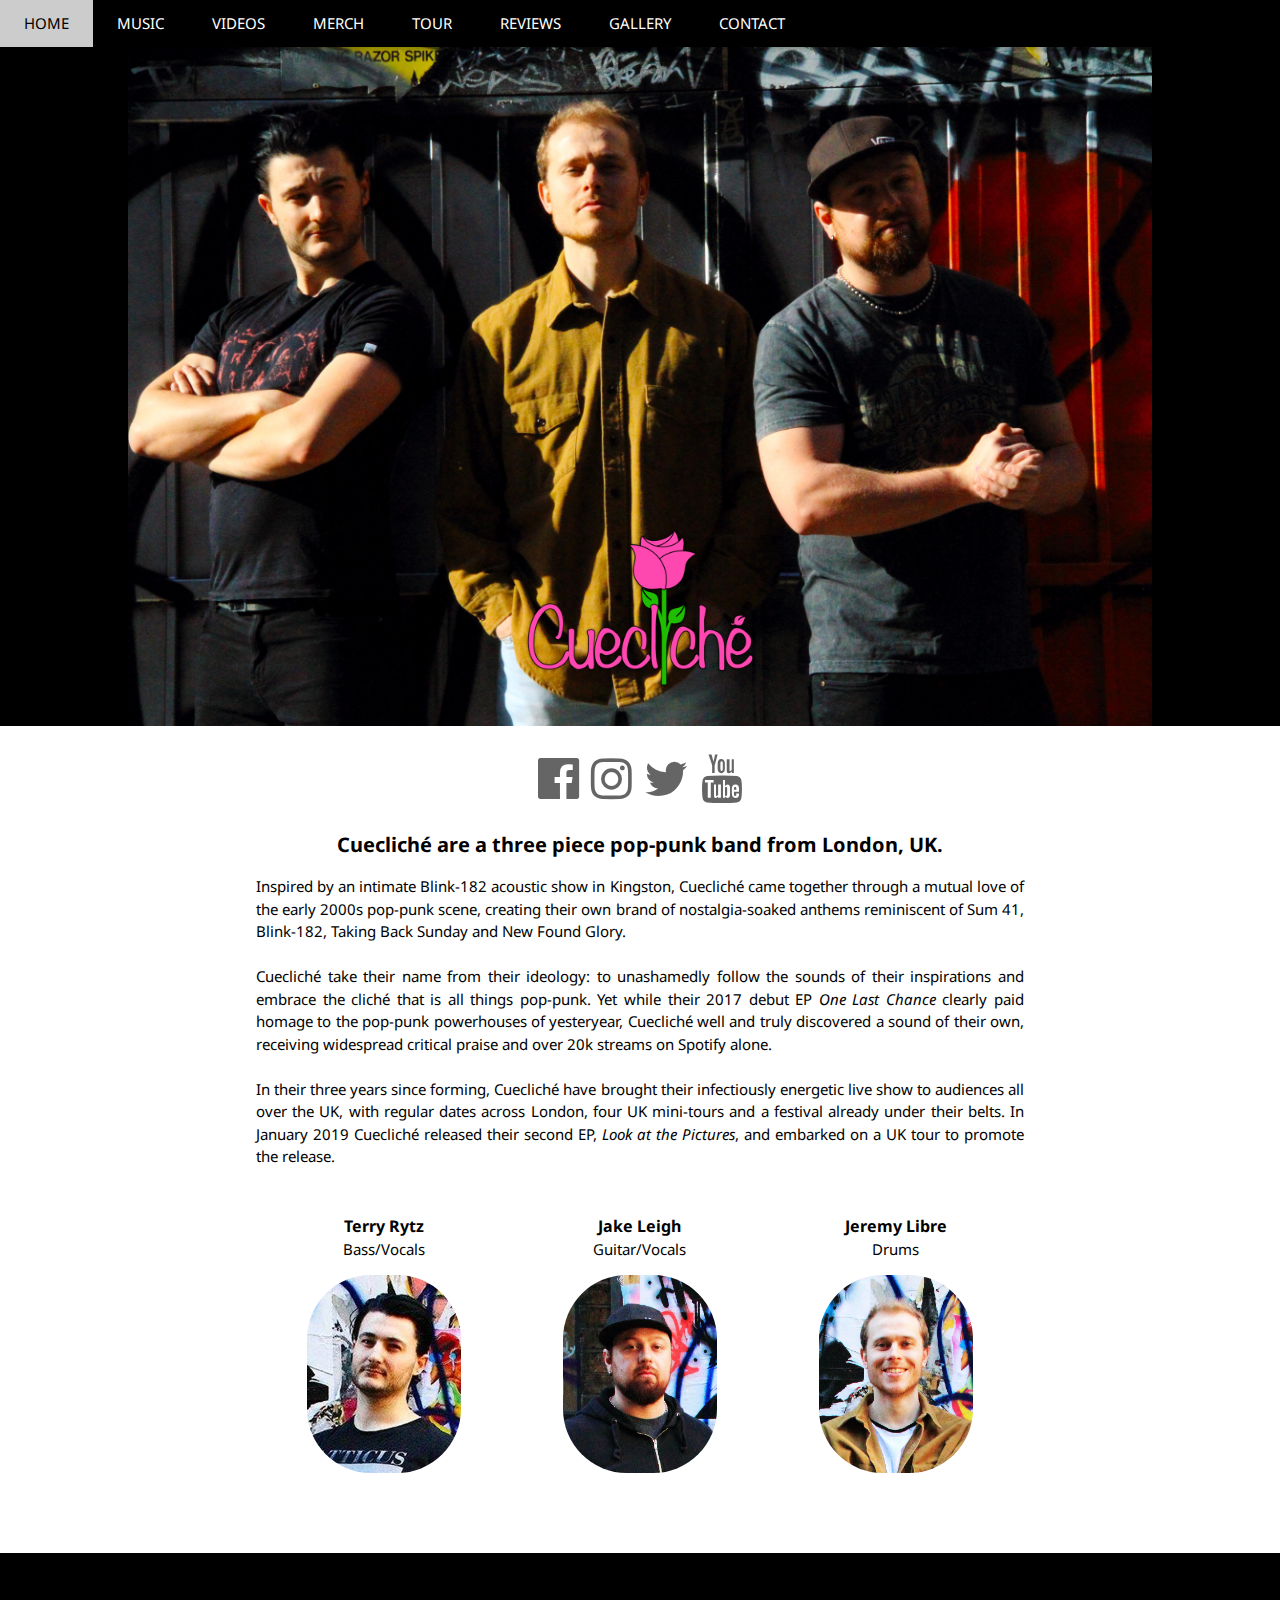
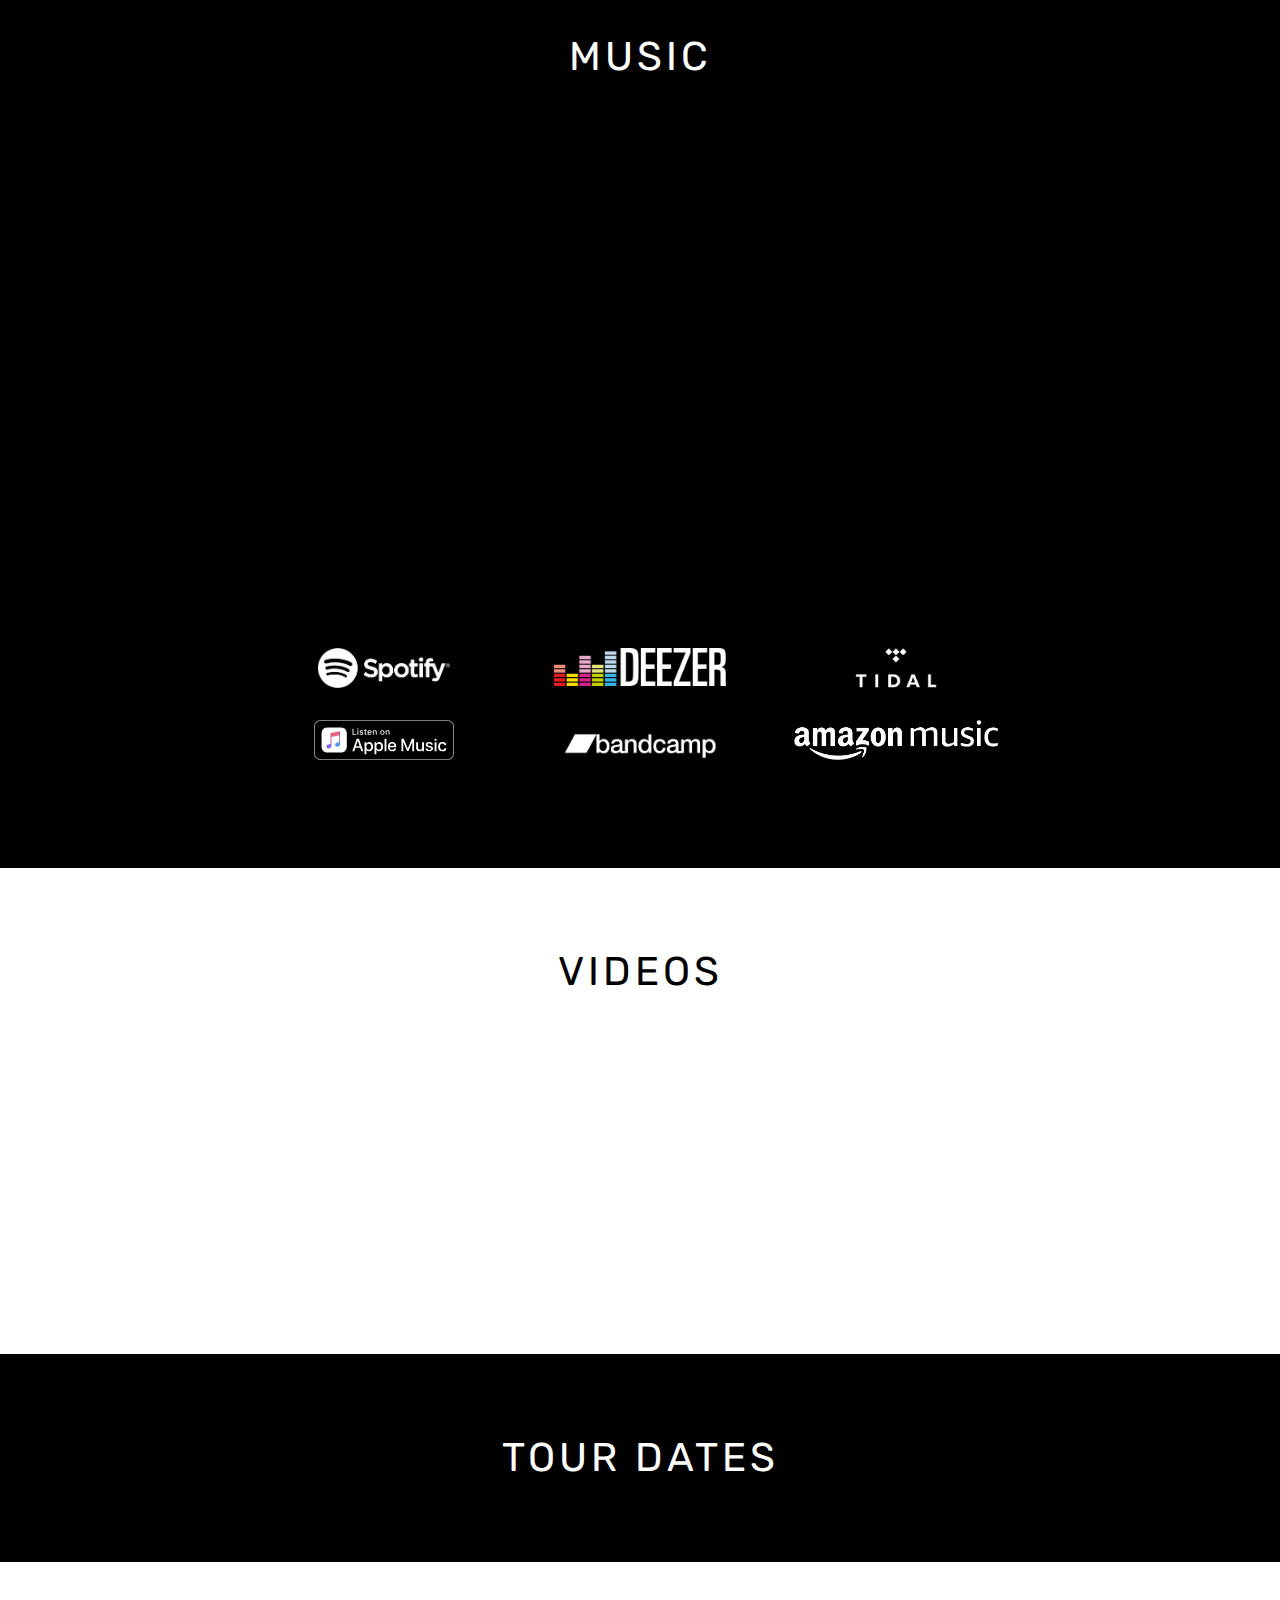
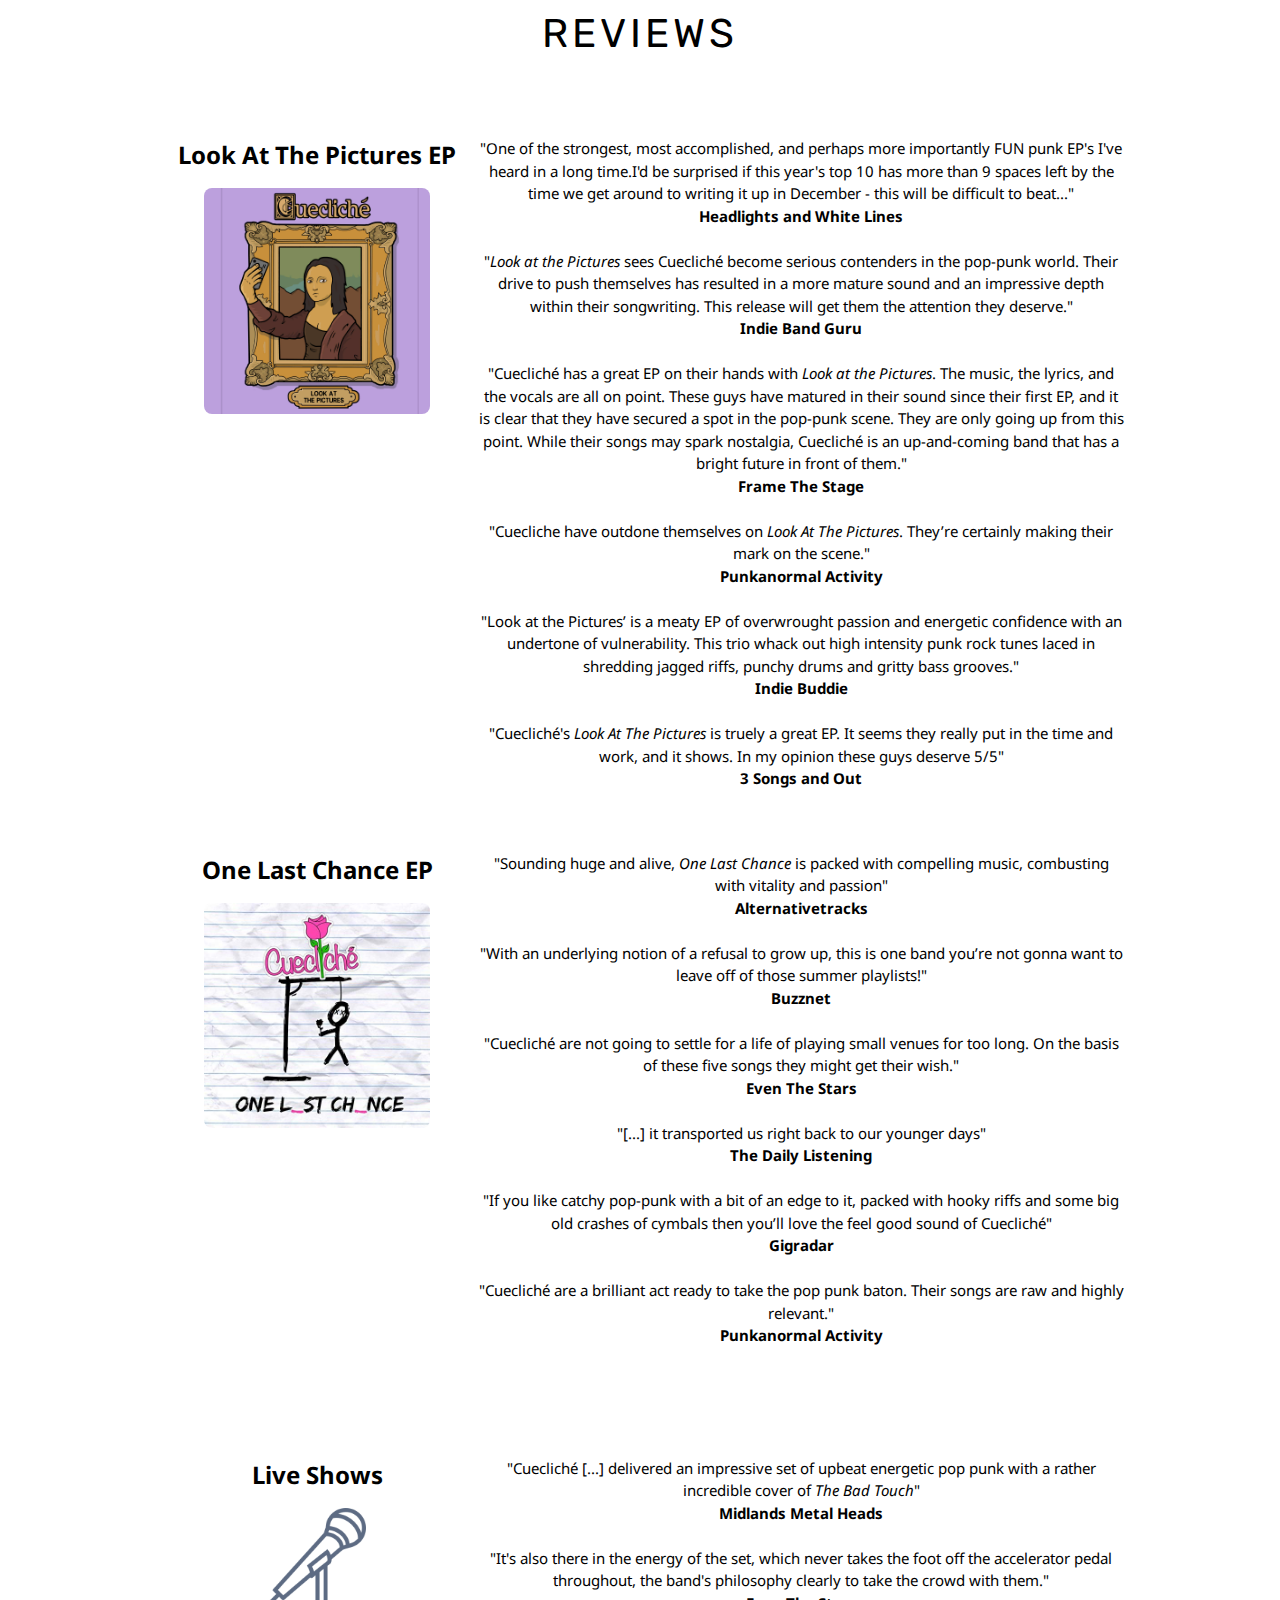
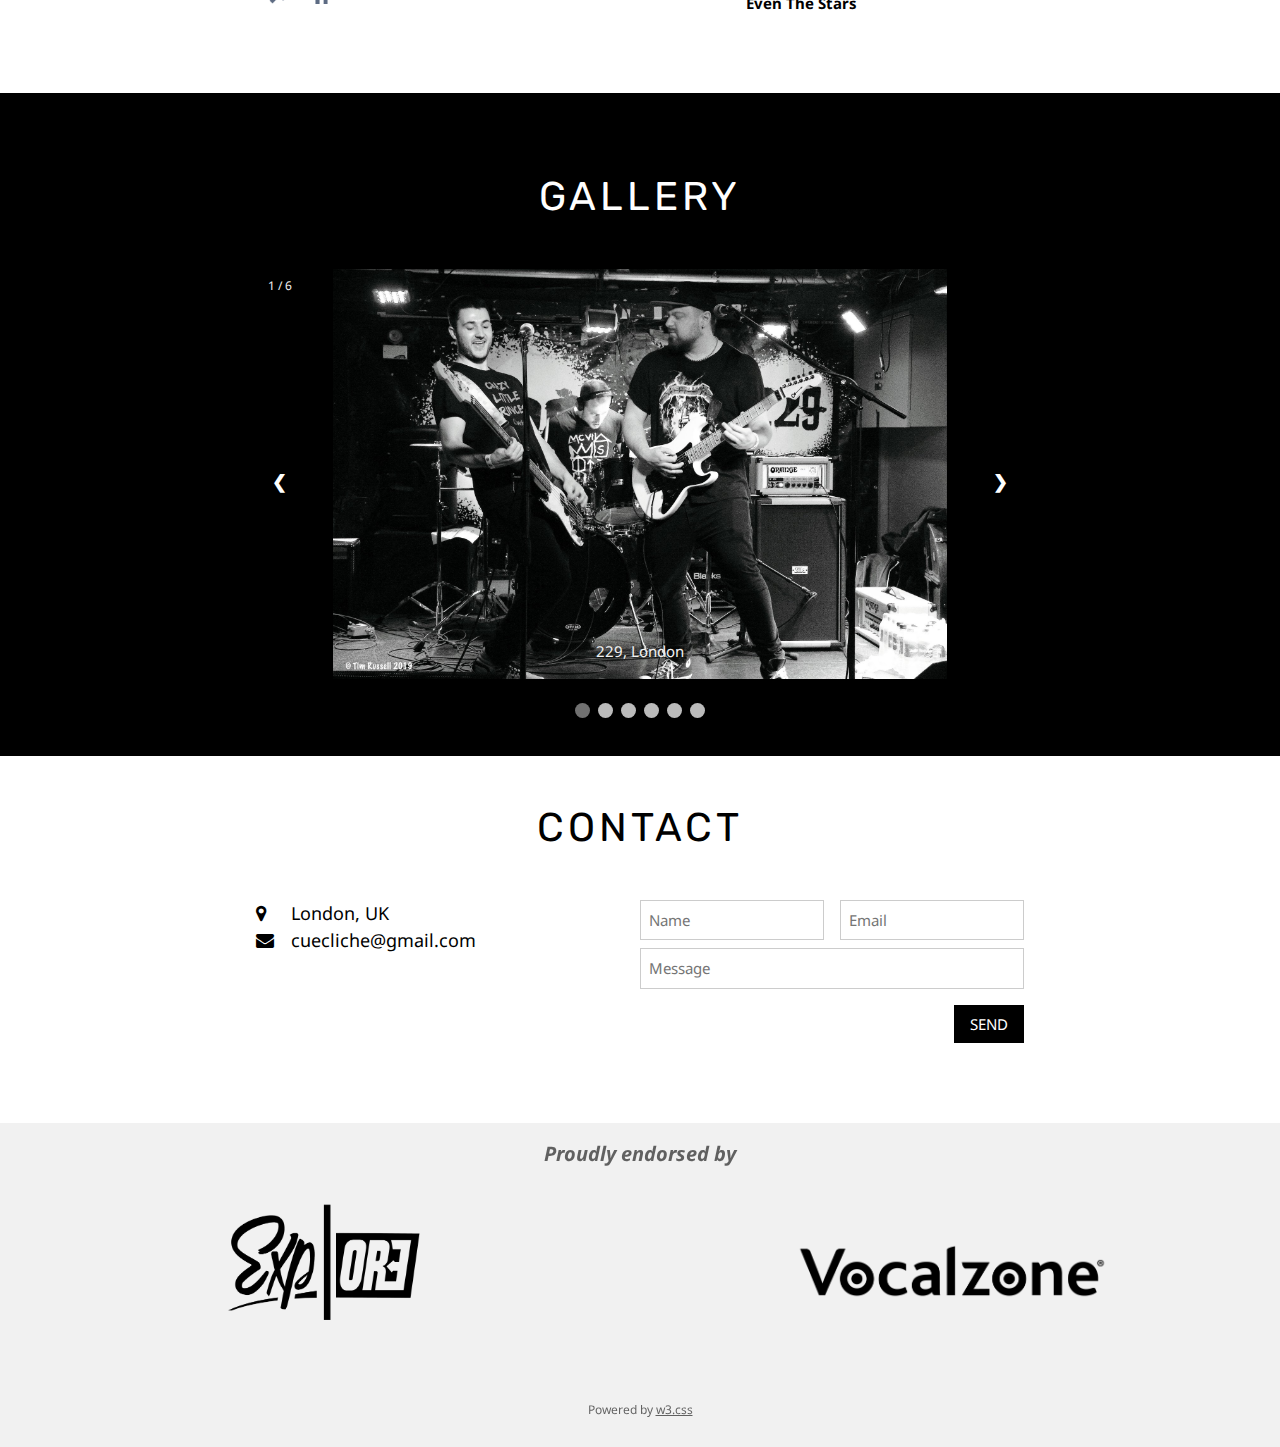
==== commit 9456d2d8: "corrected capitalisation on image names" ====
--- a/index.html
+++ b/index.html
@@ -200,7 +200,7 @@
    <div class="w3-row" style="padding-top:16px; padding-bottom:16px">
       <div class="w3-third">
         <p><strong style="font-size: 24px">Look At The Pictures EP</strong></p>
-        <img src="img/latp.JPG" class="w3-round-large" alt="Look At The Pictures" style="width:70%">
+        <img src="img/latp.jpg" class="w3-round-large" alt="Look At The Pictures" style="width:70%">
       </div>
       <div class="w3-twothird">
       	<p>
@@ -234,7 +234,7 @@
     <div class="w3-row" style="padding-top:16px; padding-bottom:64px">
       <div class="w3-third">
         <p><strong style="font-size: 24px">One Last Chance EP</strong></p>
-        <img src="img/olc.JPG" class="w3-round-large w3-margin-bottom" alt="One Last Chance" style="width:70%">
+        <img src="img/olc.jpg" class="w3-round-large w3-margin-bottom" alt="One Last Chance" style="width:70%">
       </div>
       <div class="w3-twothird">
       	<p>
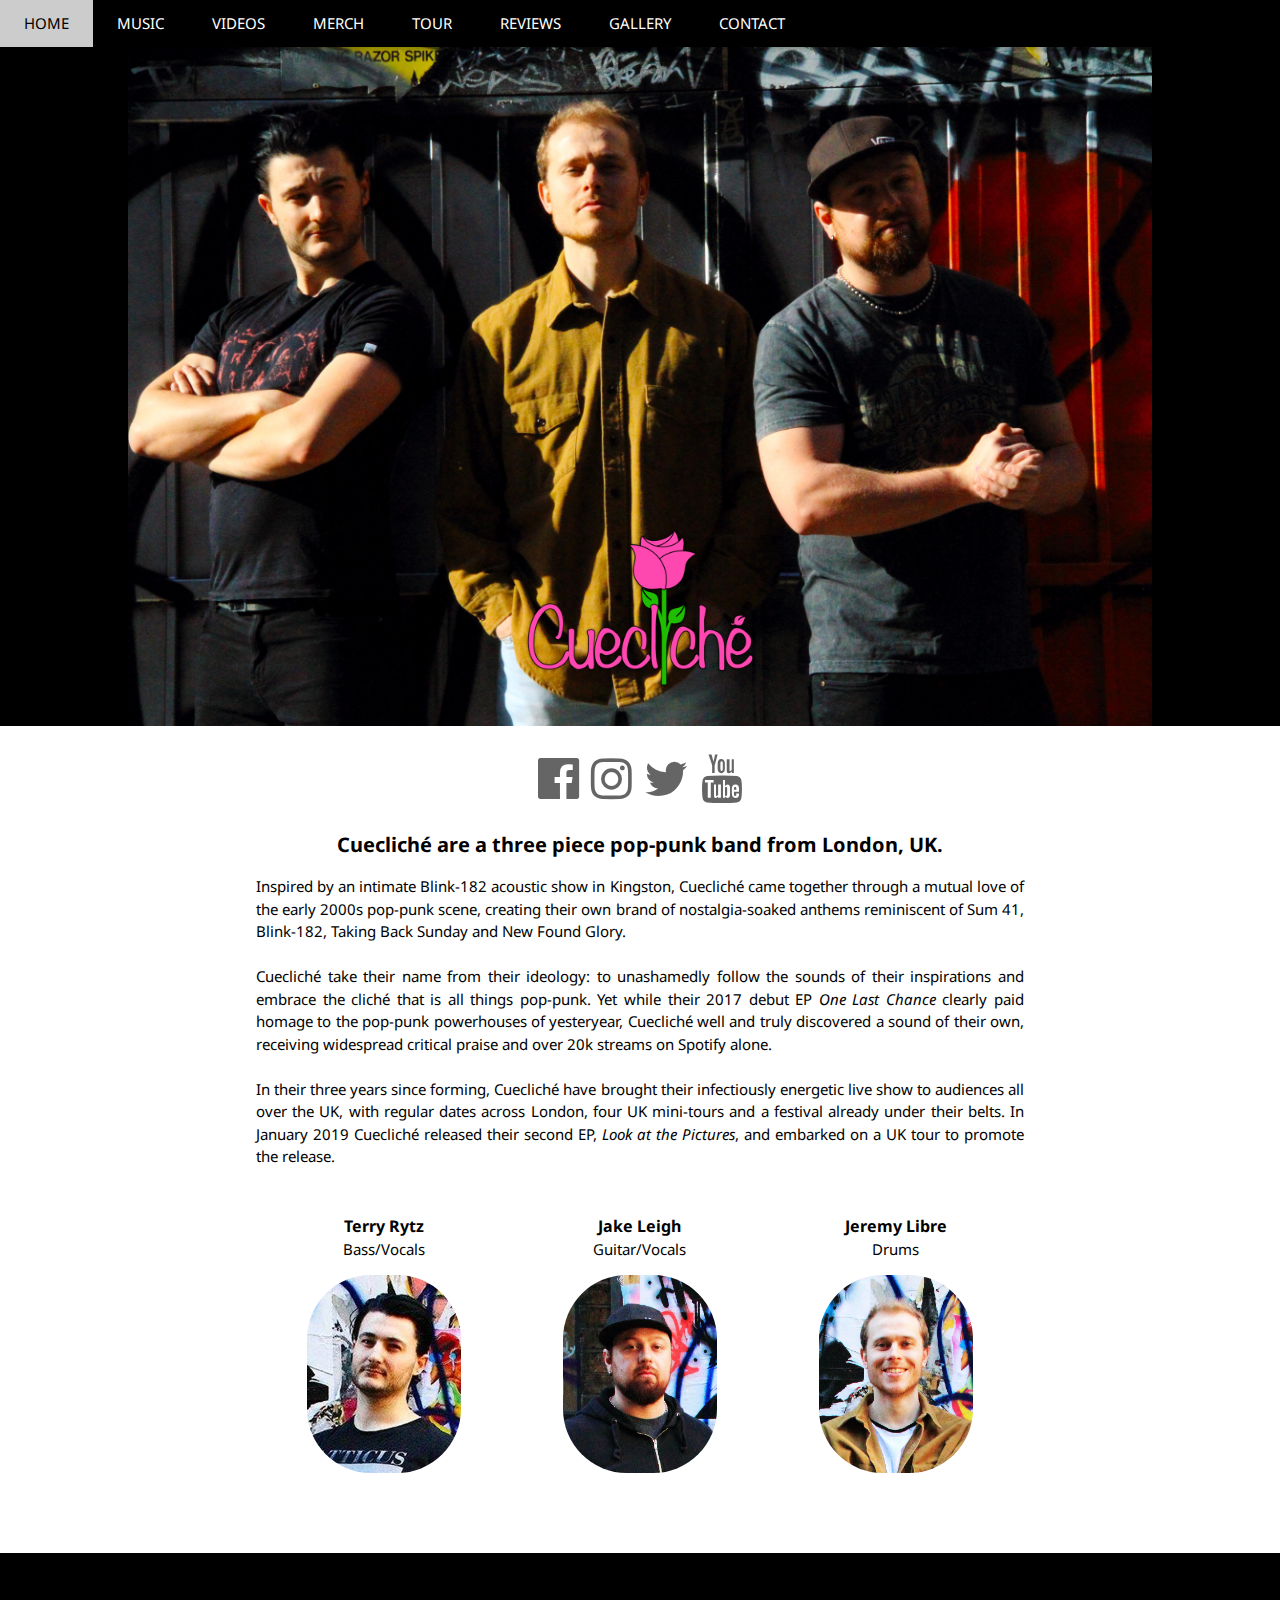
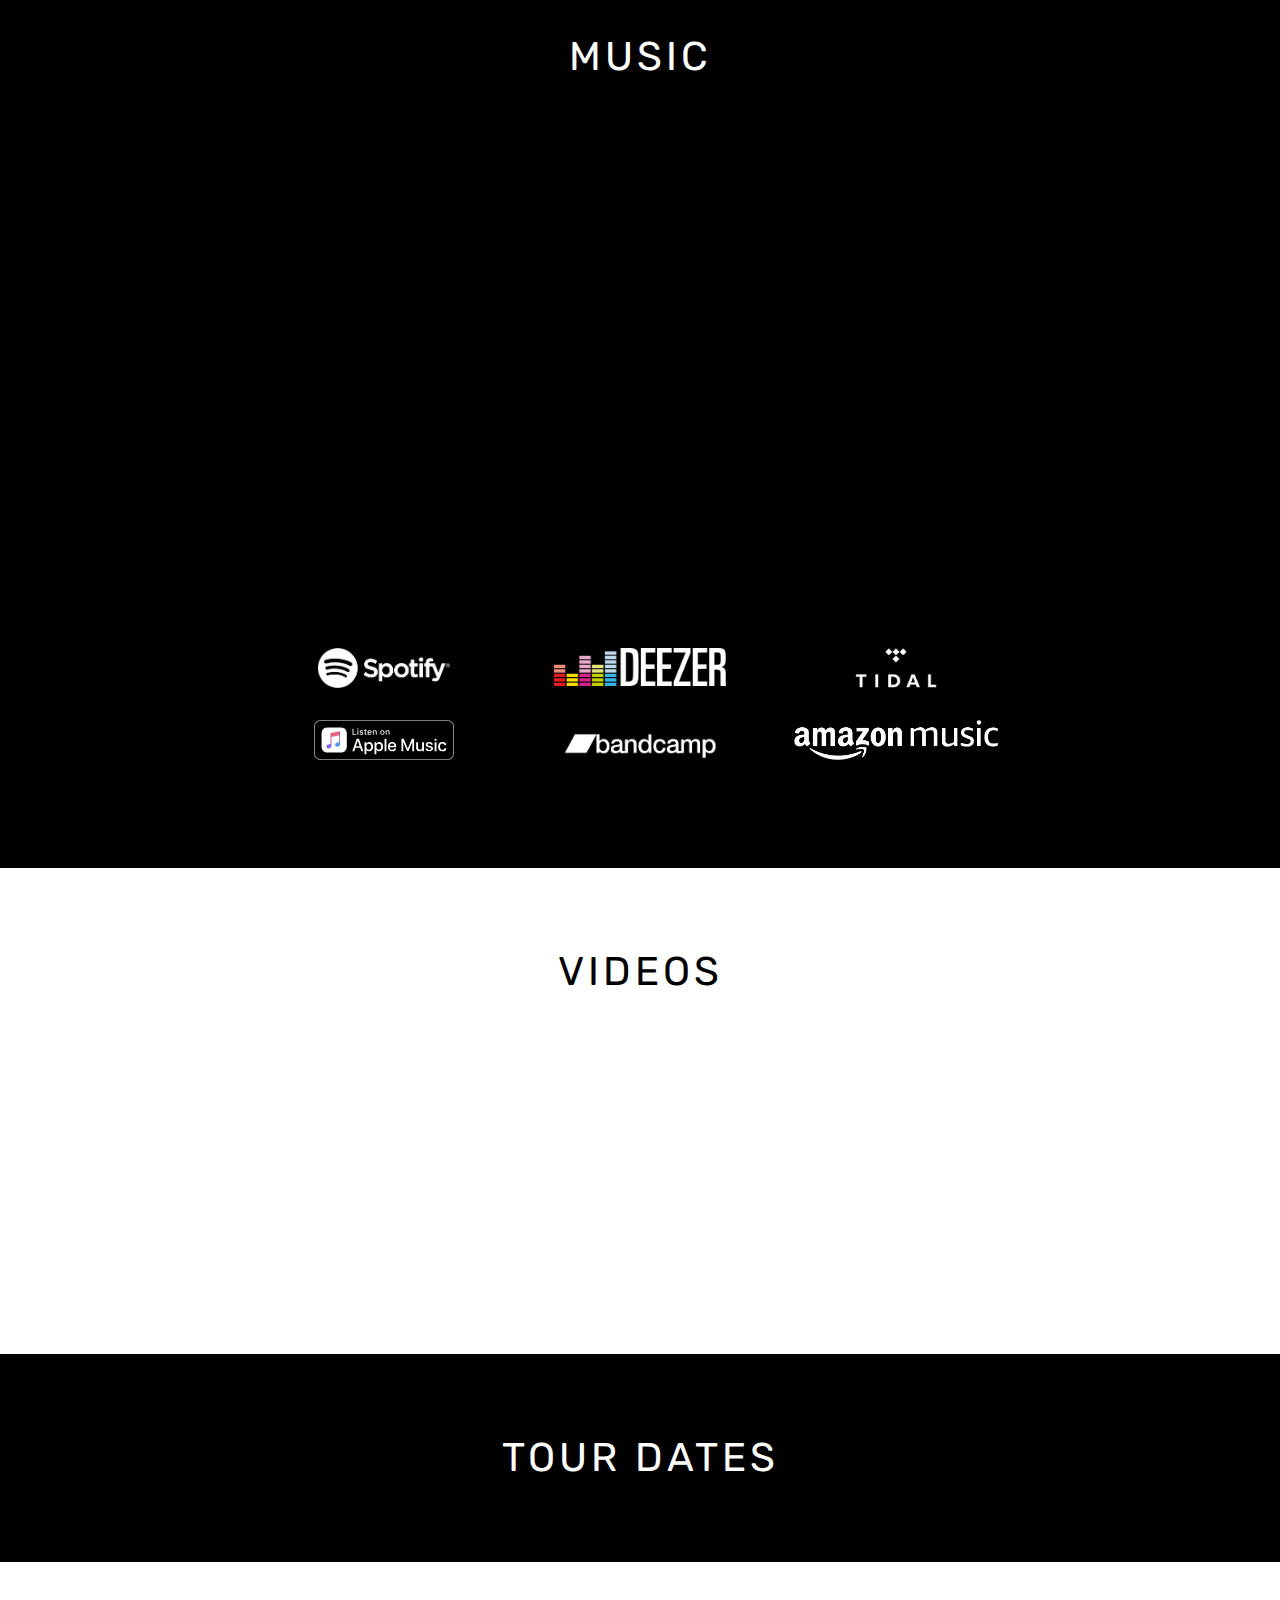
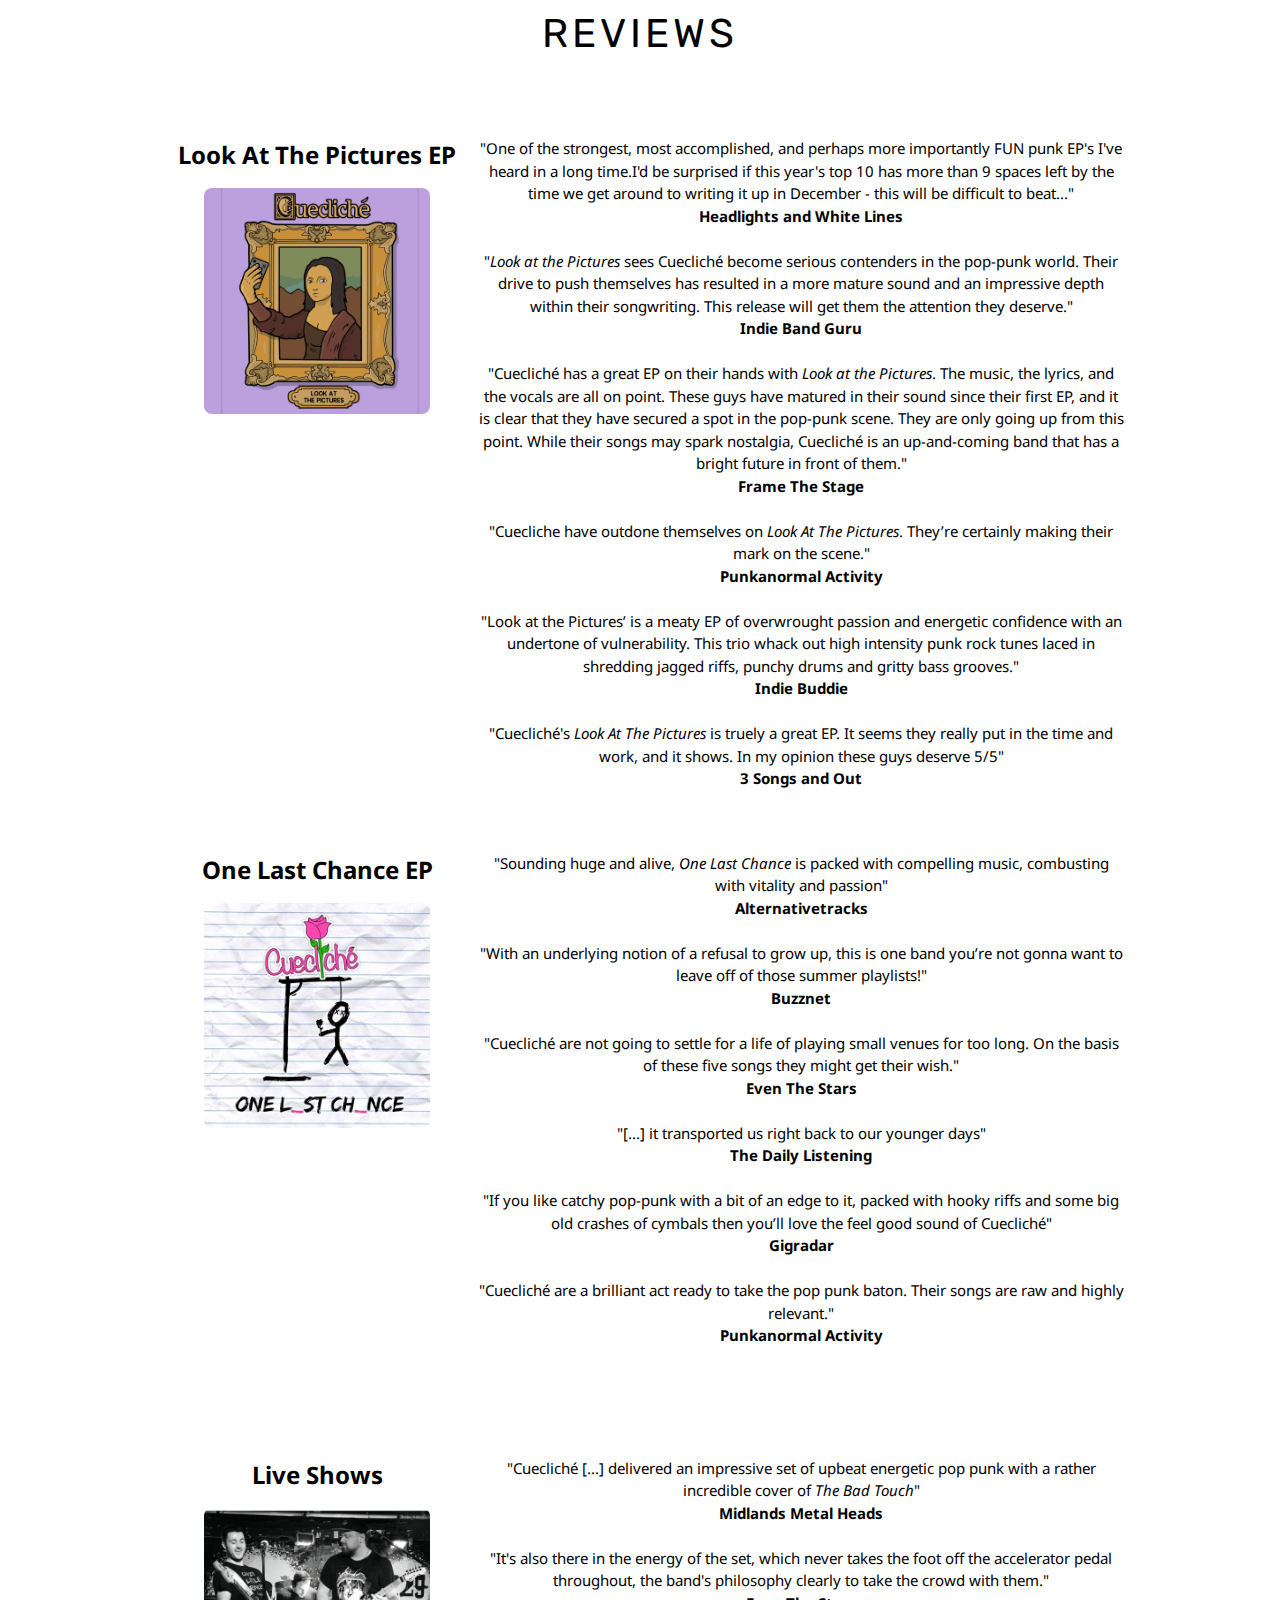
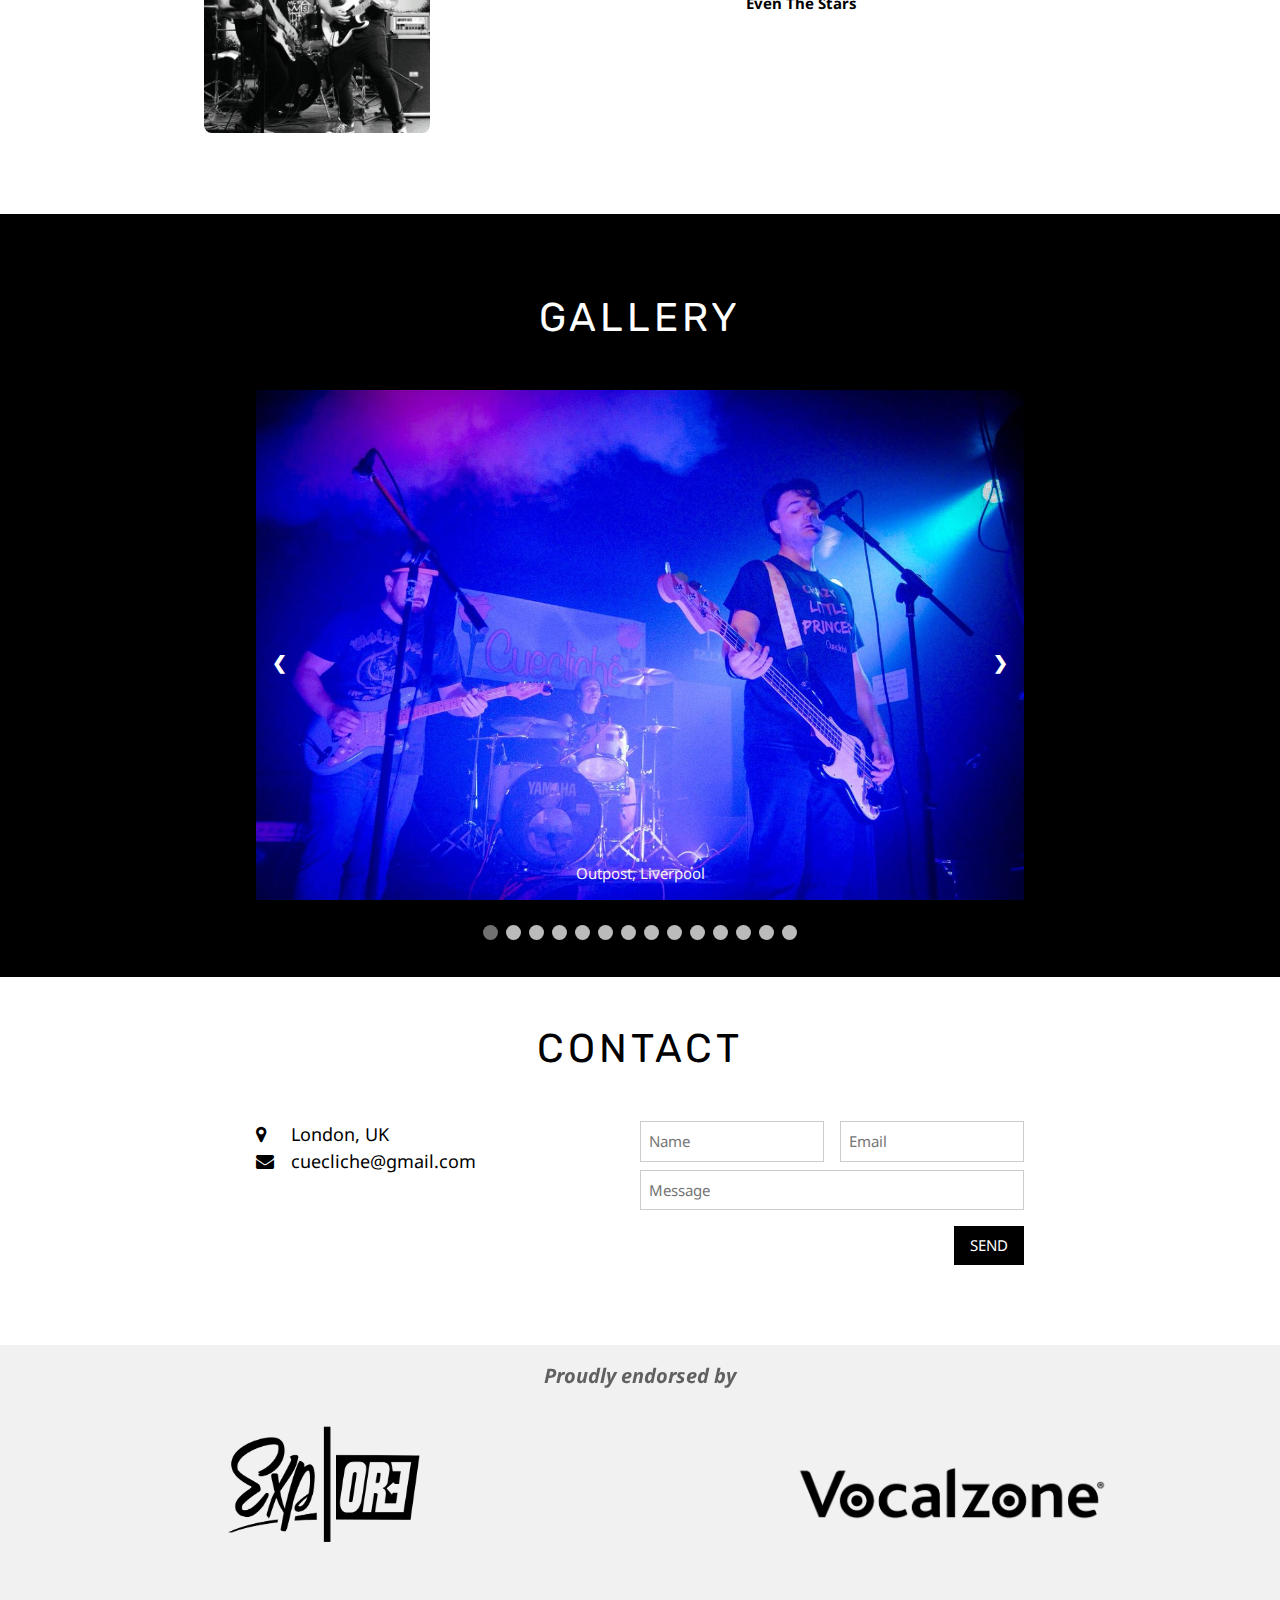
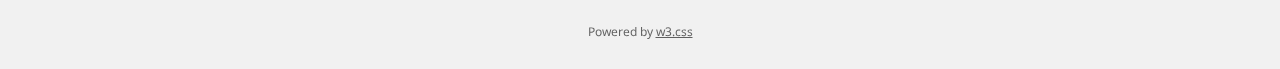
==== commit 70428d65: "Improved gallery" ====
--- a/index.html
+++ b/index.html
@@ -225,7 +225,7 @@
 <a href="http://www.indiebuddie.com/cuecliche-look-at-the-pictures-ep/?fbclid=IwAR3XegA5T7AOuvkX_EpNcwCKsHGEilKmco46qABKNlcLSW7m-ympfo7VVxo" target="_blank" class="w3-hover-opacity" style="text-decoration: none">
 <strong>Indie Buddie</strong></a><br><br>
 
- "Cuecliché's <i>Look At The Pictures</i> is truely a great EP. It seems they really put in the time and work, and it shows. In my opinion these guys deserve 5/5" <br> 
+ "Cuecliché's <i>Look At The Pictures</i> is truely a great EP. It seems they really put in the time and work, and it shows. In my opinion these guys deserve 5/5" <br>
  <a href="https://www.threesongsandout.com/single-post/2019/02/08/Cueclich%C3%A9---Look-At-The-Pictures-EP-Review?fbclid=IwAR0sHxntSDetTlZ5z7Lhg5maKNl95l7p4dPbwxwXjWFmIPSO964x3IL0ZP4" target="_blank" class="w3-hover-opacity" style="text-decoration: none">
  <strong>3 Songs and Out</strong></a>
       	</p>
@@ -267,7 +267,7 @@
     <div class="w3-row" style="padding-top:16px; padding-bottom:64px">
       <div class="w3-third">
         <p><strong style="font-size: 24px">Live Shows</strong></p>
-        <img src="img/microphone.png" class="w3-margin-bottom" alt="microphone" style="width:30%">
+        <img src="img/live_icon.JPG" class="w3-round-large w3-margin-bottom" alt="microphone" style="width:70%">
       </div>
       <div class="w3-twothird">
       	<p>
@@ -292,57 +292,102 @@
       <h2 class="w3-wide w3-center w3-padding-32">GALLERY</h2>
 	<div class="slideshow-container">
 
-  <!-- Full-width images with number and caption text -->
-  <div class="gPics fade w3-center">
-    <div class="numbertext">1 / 6</div>
-    <img src="img/229_1.jpg" style="width:80%">
+  <!-- images with number and caption text -->
+    <div class="gPics fade w3-center">
+      <img src="img/liverpool3.jpg" style="width:100%">
+      <div class="text">Outpost, Liverpool</div>
+    </div>
+
+    <div class="gPics fade w3-center">
+      <img src="img/jake_old.jpg" style="width:60%">
+      <div class="text">Scruffy Murphy's, Birmingham</div>
+    </div>
+
+  <div class="gPics fade w3-center">
+    <img src="img/liverpool1.jpg" style="width:90%">
+    <div class="text">Outpost, Liverpool</div>
+  </div>
+
+  <div class="gPics fade w3-center">
+    <img src="img/band_old.jpg" style="width:100%">
+    <div class="text">Scruffy Murphy's, Birmingham</div>
+  </div>
+
+  <div class="gPics fade w3-center">
+    <img src="img/promo3.png" style="width:60%">
+    <div class="text"></div>
+  </div>
+
+  <div class="gPics fade w3-center">
+    <img src="img/infinity_tour.jpg" style="width:60%">
+    <div class="text">Outpost, Liverpool</div>
+  </div>
+
+  <div class="gPics fade w3-center">
+    <img src="img/promo4.png" style="width:60%">
+    <div class="text"></div>
+  </div>
+
+  <div class="gPics fade w3-center">
+    <img src="img/70.jpg" style="width:100%">
+    <div class="text">Outpost, Liverpool</div>
+  </div>
+
+
+  <div class="gPics fade w3-center">
+    <img src="img/77.jpg" style="width:100%">
+    <div class="text">Outpost, Liverpool</div>
+  </div>
+
+  <div class="gPics fade w3-center">
+    <img src="img/leicester.jpg" style="width:100%">
+    <div class="text">The Shed, Leicester</div>
+  </div>
+
+  <div class="gPics fade w3-center">
+    <img src="img/229_2.jpg" style="width:60%">
     <div class="text">229, London</div>
   </div>
 
   <div class="gPics fade w3-center">
-    <div class="numbertext">2 / 6</div>
-    <img src="img/229_2.jpg" style="width:50%">
+    <img src="img/229_3.jpg" style="width:100%">
     <div class="text">229, London</div>
   </div>
 
   <div class="gPics fade w3-center">
-    <div class="numbertext">3 / 6</div>
-    <img src="img/229_3.jpg" style="width:80%"> 
-    <div class="text">229, London</div>
-  </div>
-
-  <div class="gPics fade w3-center">
-    <div class="numbertext">4 / 6</div>
-    <img src="img/promo1.png" style="width:80%">
+    <img src="img/promo1.png" style="width:100%">
     <div class="text"></div>
   </div>
 
   <div class="gPics fade w3-center">
-    <div class="numbertext">5 / 6</div>
-    <img src="img/promo2.png" style="width:50%">
+    <img src="img/71.jpg" style="width:100%">
     <div class="text"></div>
   </div>
 
-  <div class="gPics fade w3-center">
-    <div class="numbertext">6 / 6</div>
-    <img src="img/promo3.png" style="width:50%"> 
-    <div class="text"></div>
-  </div>
+
 
   <!-- Next and previous buttons -->
-  <a class="prev" onclick="plusSlides(-1)">&#10094;</a>
-  <a class="next" onclick="plusSlides(1)">&#10095;</a>
+  <a class="prev" onclick="plusSlides(-1)"><br><br><br><br><br><br><br><br><br>&#10094;</a>
+  <a class="next" onclick="plusSlides(1)"><br><br><br><br><br><br><br><br><br>&#10095;</a>
 </div>
 <br>
 
 <!-- The dots/circles -->
 <div style="text-align:center">
-  <span class="dot" onclick="currentSlide(1)"></span> 
-  <span class="dot" onclick="currentSlide(2)"></span> 
-  <span class="dot" onclick="currentSlide(3)"></span> 
-  <span class="dot" onclick="currentSlide(4)"></span> 
-  <span class="dot" onclick="currentSlide(5)"></span> 
-  <span class="dot" onclick="currentSlide(6)"></span> 
+  <span class="dot" onclick="currentSlide(1)"></span>
+  <span class="dot" onclick="currentSlide(2)"></span>
+  <span class="dot" onclick="currentSlide(3)"></span>
+  <span class="dot" onclick="currentSlide(4)"></span>
+  <span class="dot" onclick="currentSlide(5)"></span>
+  <span class="dot" onclick="currentSlide(6)"></span>
+  <span class="dot" onclick="currentSlide(7)"></span>
+  <span class="dot" onclick="currentSlide(8)"></span>
+  <span class="dot" onclick="currentSlide(9)"></span>
+  <span class="dot" onclick="currentSlide(10)"></span>
+  <span class="dot" onclick="currentSlide(11)"></span>
+  <span class="dot" onclick="currentSlide(12)"></span>
+  <span class="dot" onclick="currentSlide(13)"></span>
+  <span class="dot" onclick="currentSlide(14)"></span>
 </div>
 
 </div>
@@ -435,15 +480,15 @@
   var i;
   var slides = document.getElementsByClassName("gPics");
   var dots = document.getElementsByClassName("dot");
-  if (n > slides.length) {slideIndex = 1} 
+  if (n > slides.length) {slideIndex = 1}
   if (n < 1) {slideIndex = slides.length}
   for (i = 0; i < slides.length; i++) {
-      slides[i].style.display = "none"; 
+      slides[i].style.display = "none";
   }
   for (i = 0; i < dots.length; i++) {
       dots[i].className = dots[i].className.replace(" active", "");
   }
-  slides[slideIndex-1].style.display = "block"; 
+  slides[slideIndex-1].style.display = "block";
   dots[slideIndex-1].className += " active";
 }
 function gallery(){
--- a/cc3.css
+++ b/cc3.css
@@ -249,9 +249,10 @@
 .prev, .next {
   cursor: pointer;
   position: absolute;
-  top: 50%;
+  top: 0%;
   width: auto;
-  margin-top: -22px;
+  height: 100%;
+  margin-top: 0px;
   padding: 16px;
   color: white;
   font-weight: bold;
@@ -317,11 +318,11 @@
 }
 
 @-webkit-keyframes fade {
-  from {opacity: .4} 
+  from {opacity: .4}
   to {opacity: 1}
 }
 
 @keyframes fade {
-  from {opacity: .4} 
+  from {opacity: .4}
   to {opacity: 1}
-}+}
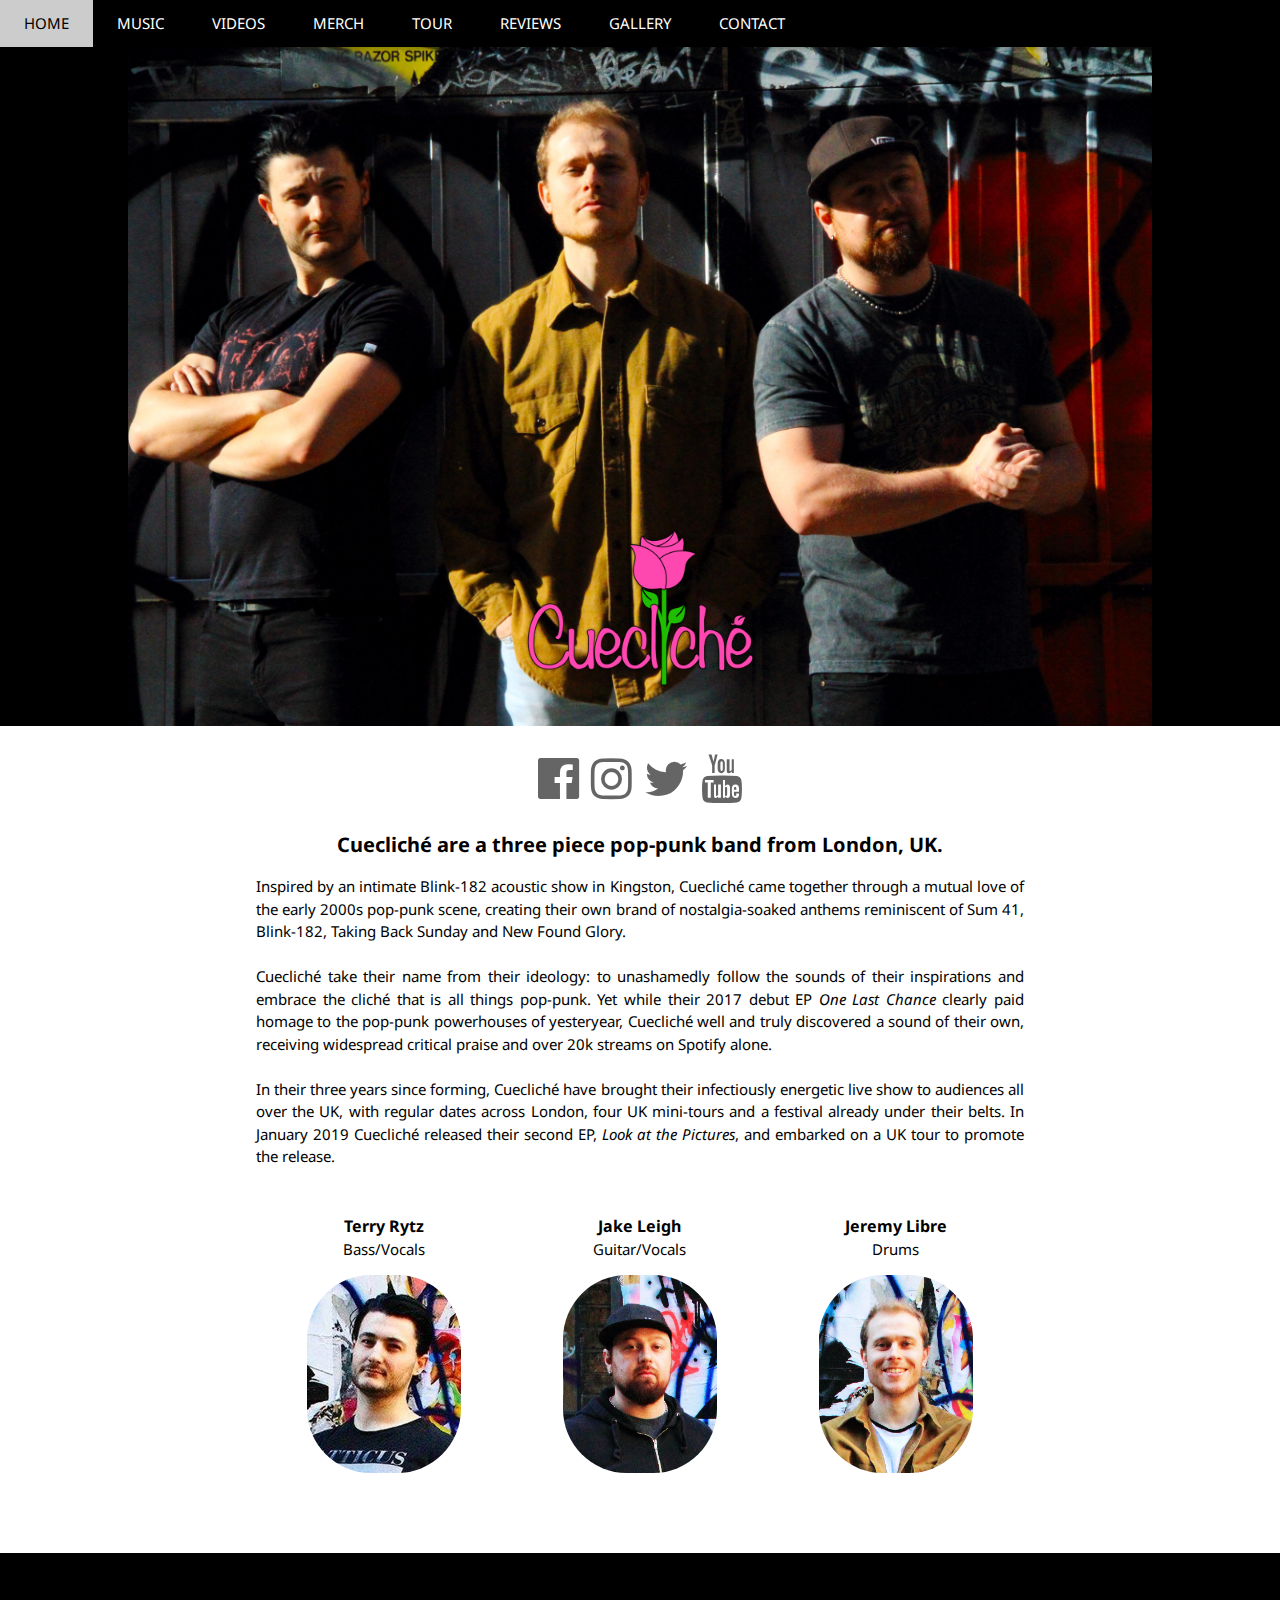
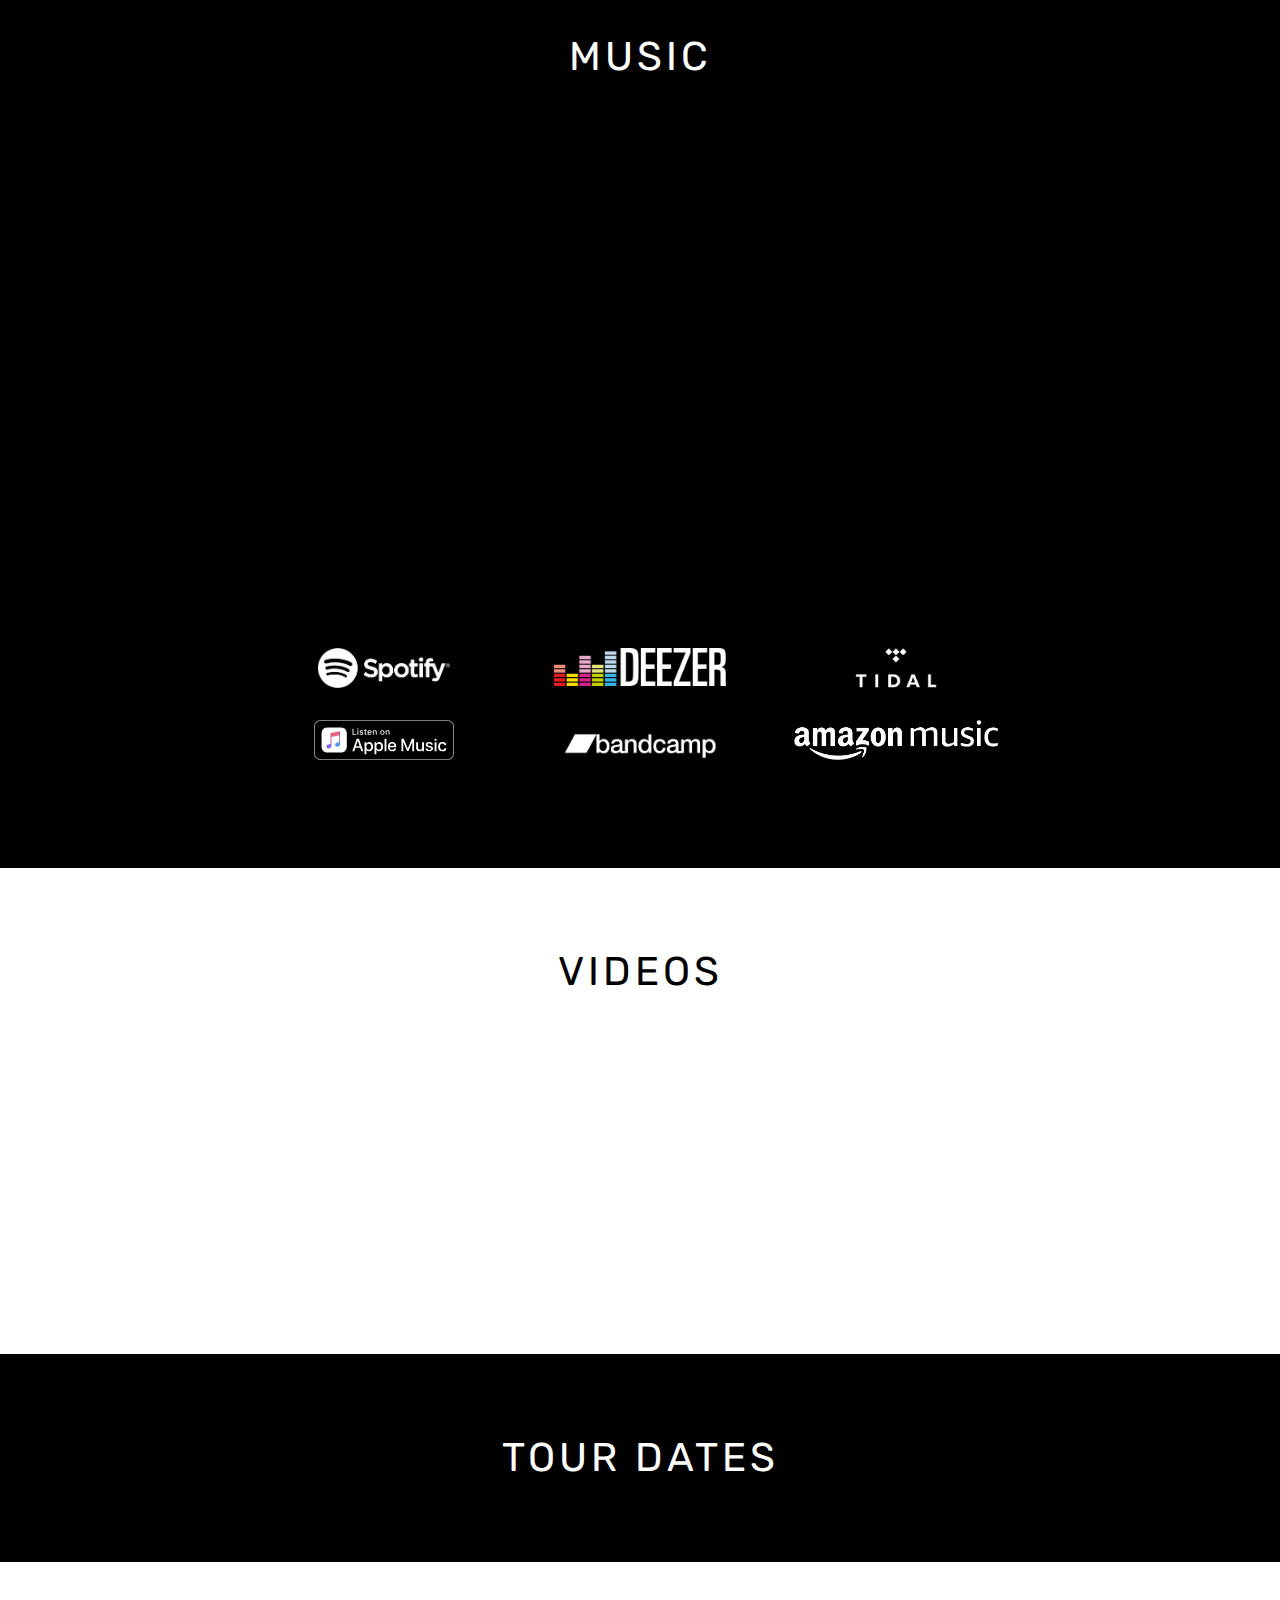
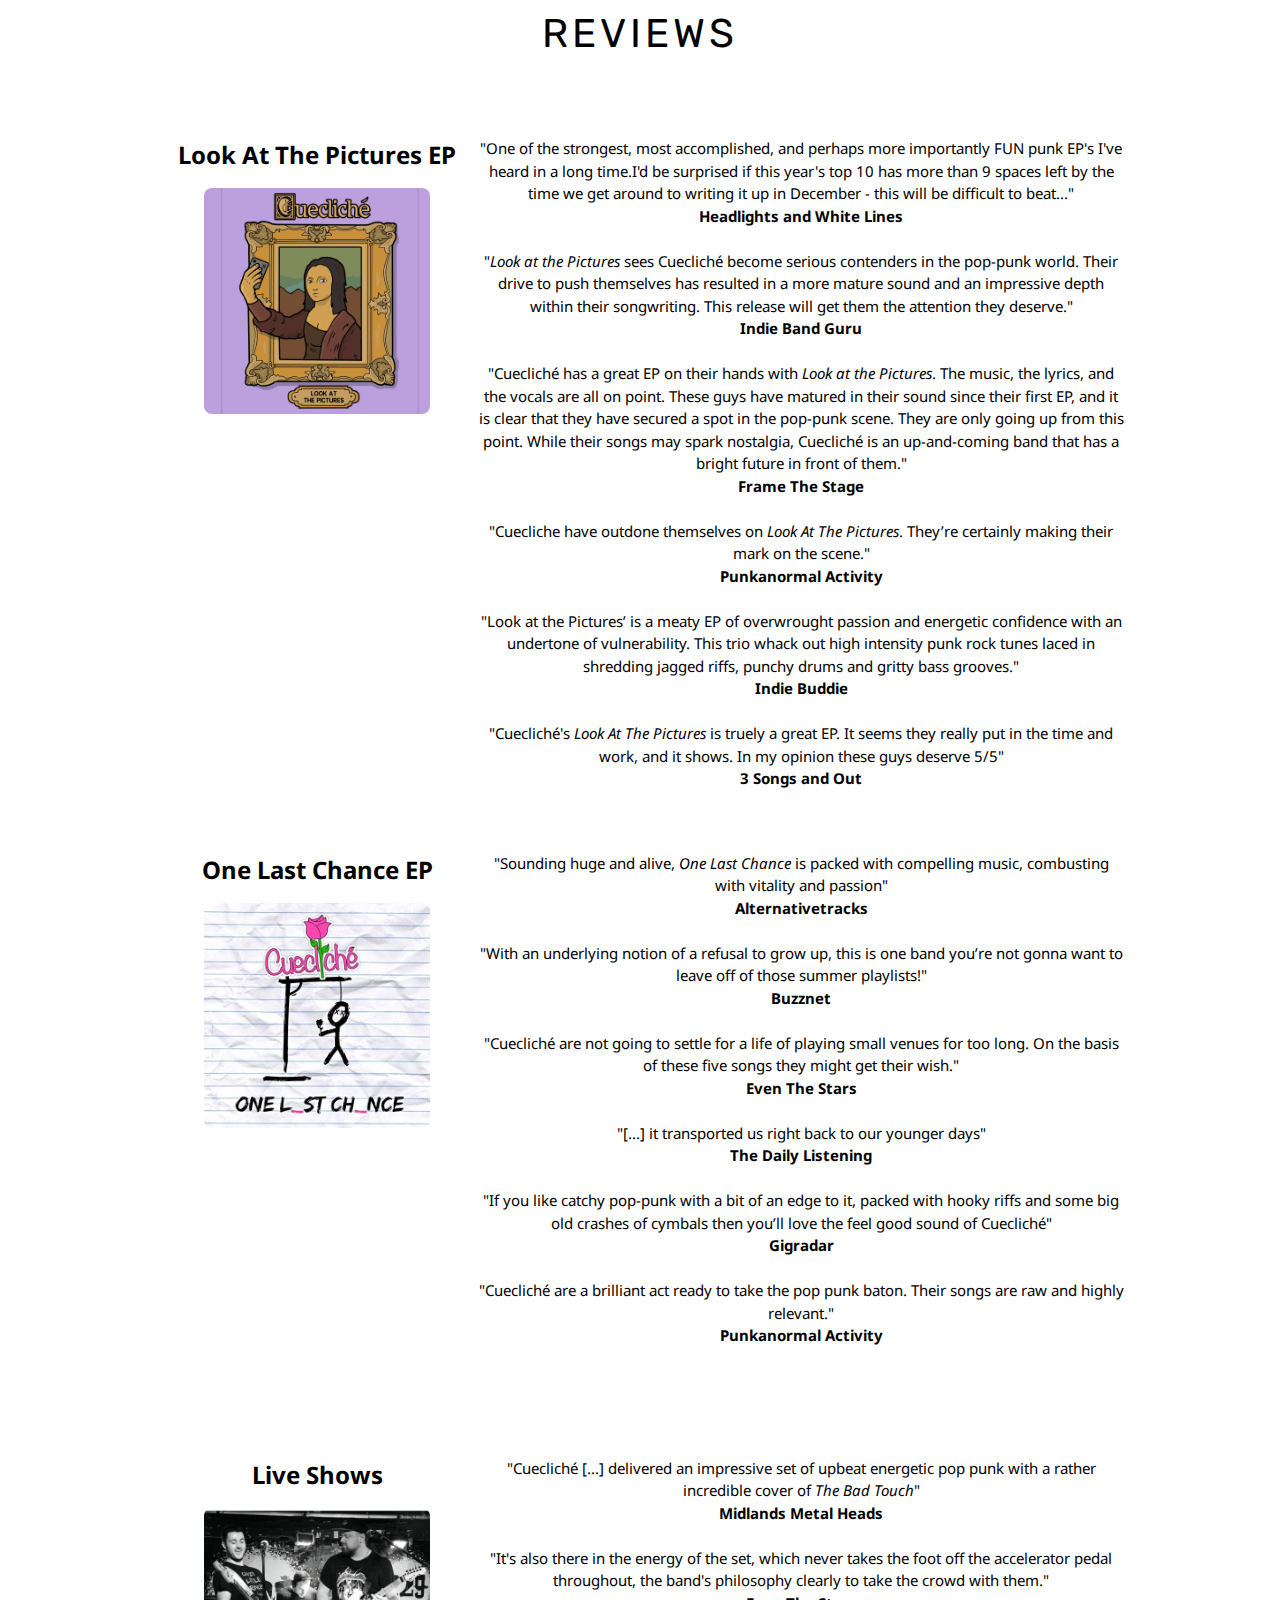
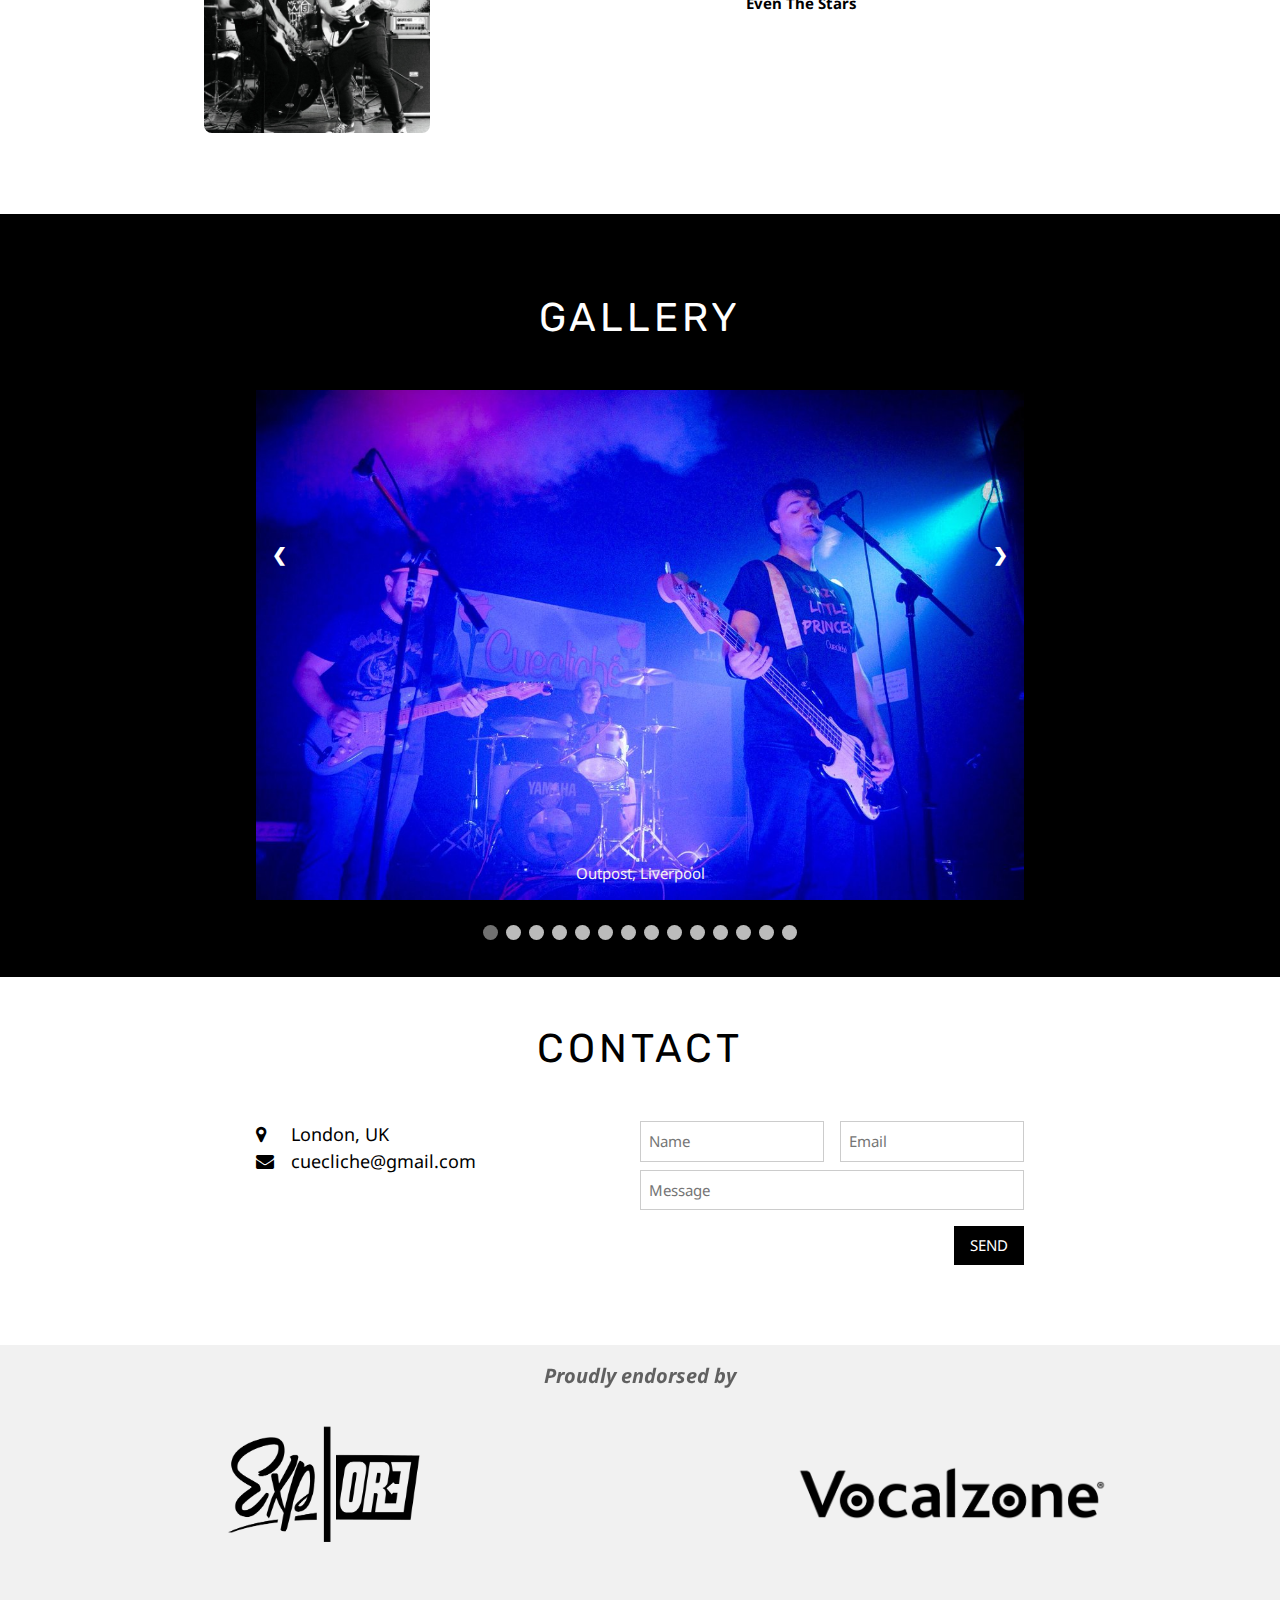
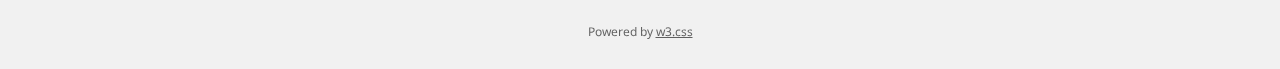
==== commit 9e3fd8e3: "Update index.html" ====
--- a/index.html
+++ b/index.html
@@ -361,14 +361,14 @@
 
   <div class="gPics fade w3-center">
     <img src="img/71.jpg" style="width:100%">
-    <div class="text"></div>
+    <div class="text">Outpost, Liverpool</div>
   </div>
 
 
 
   <!-- Next and previous buttons -->
-  <a class="prev" onclick="plusSlides(-1)"><br><br><br><br><br><br><br><br><br>&#10094;</a>
-  <a class="next" onclick="plusSlides(1)"><br><br><br><br><br><br><br><br><br>&#10095;</a>
+  <a class="prev" onclick="plusSlides(-1)"><br><br><br><br><br>&#10094;</a>
+  <a class="next" onclick="plusSlides(1)"><br><br><br><br><br>&#10095;</a>
 </div>
 <br>
 
